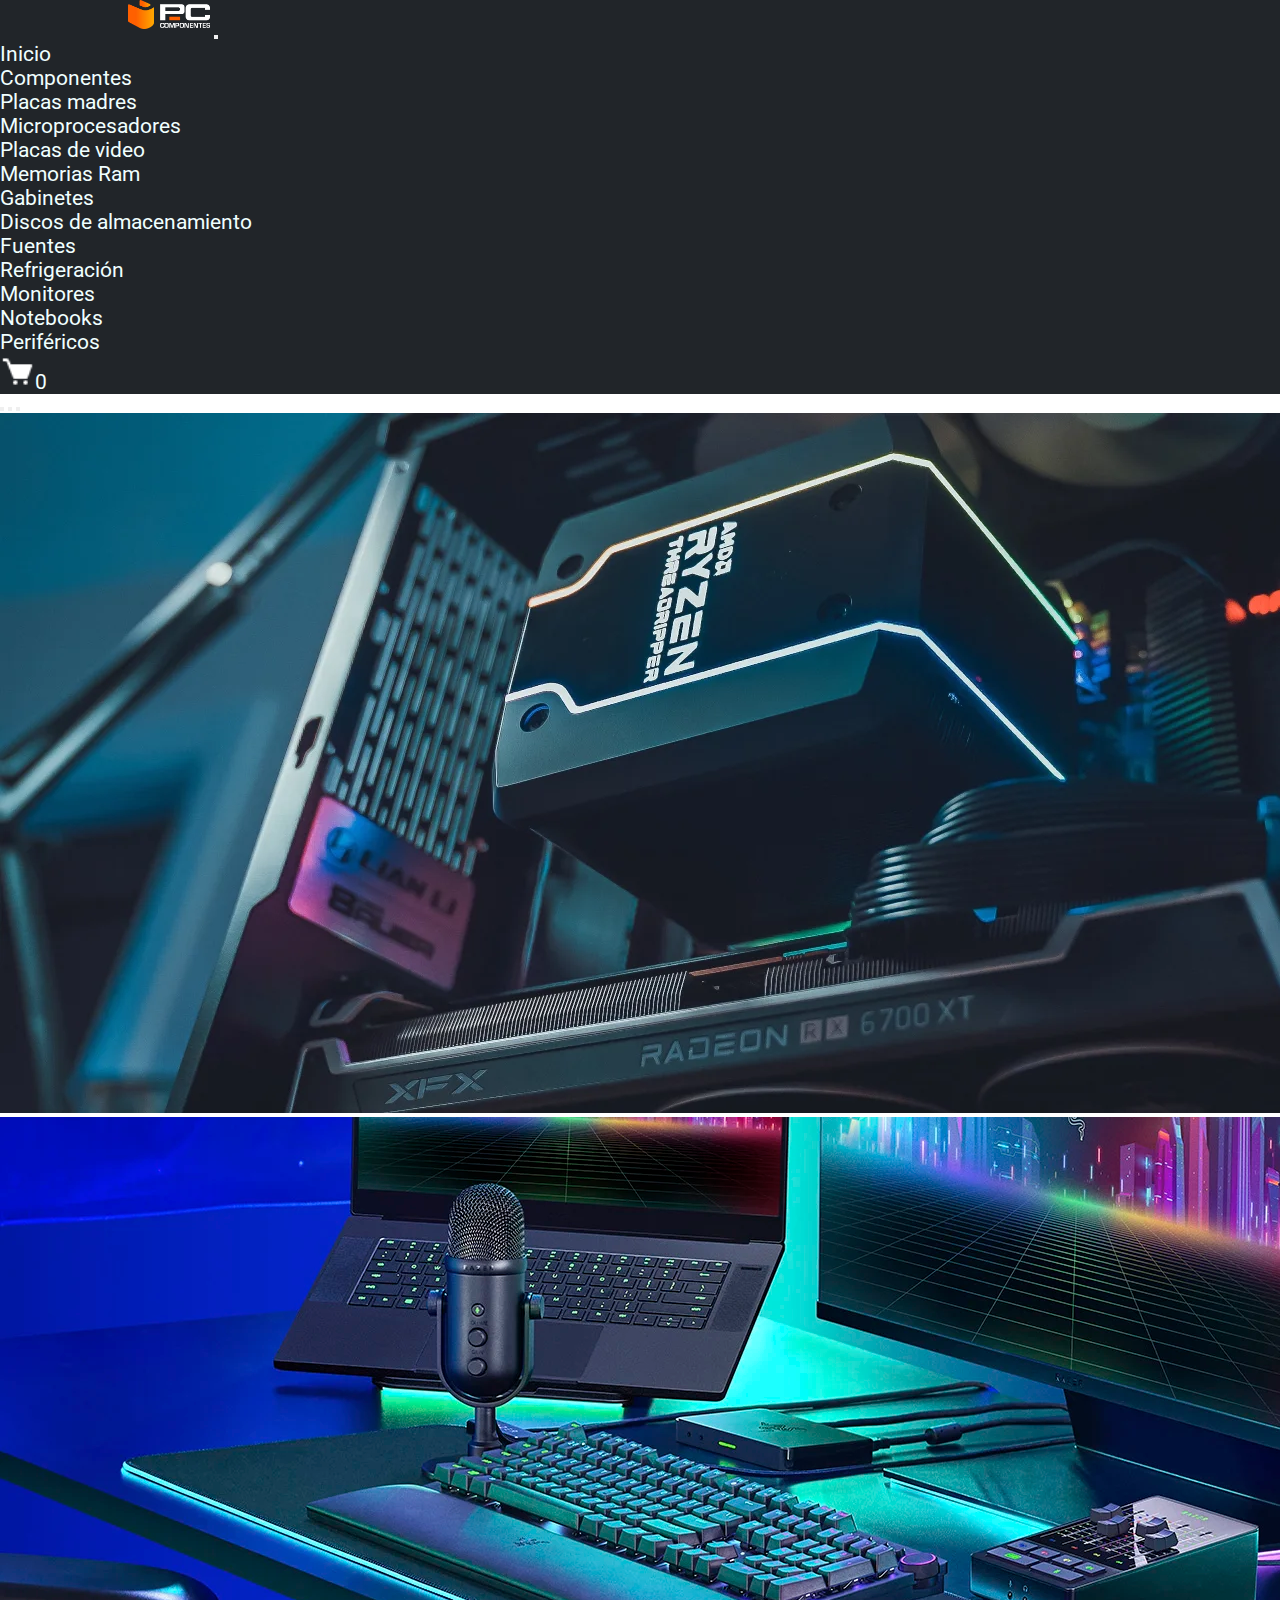
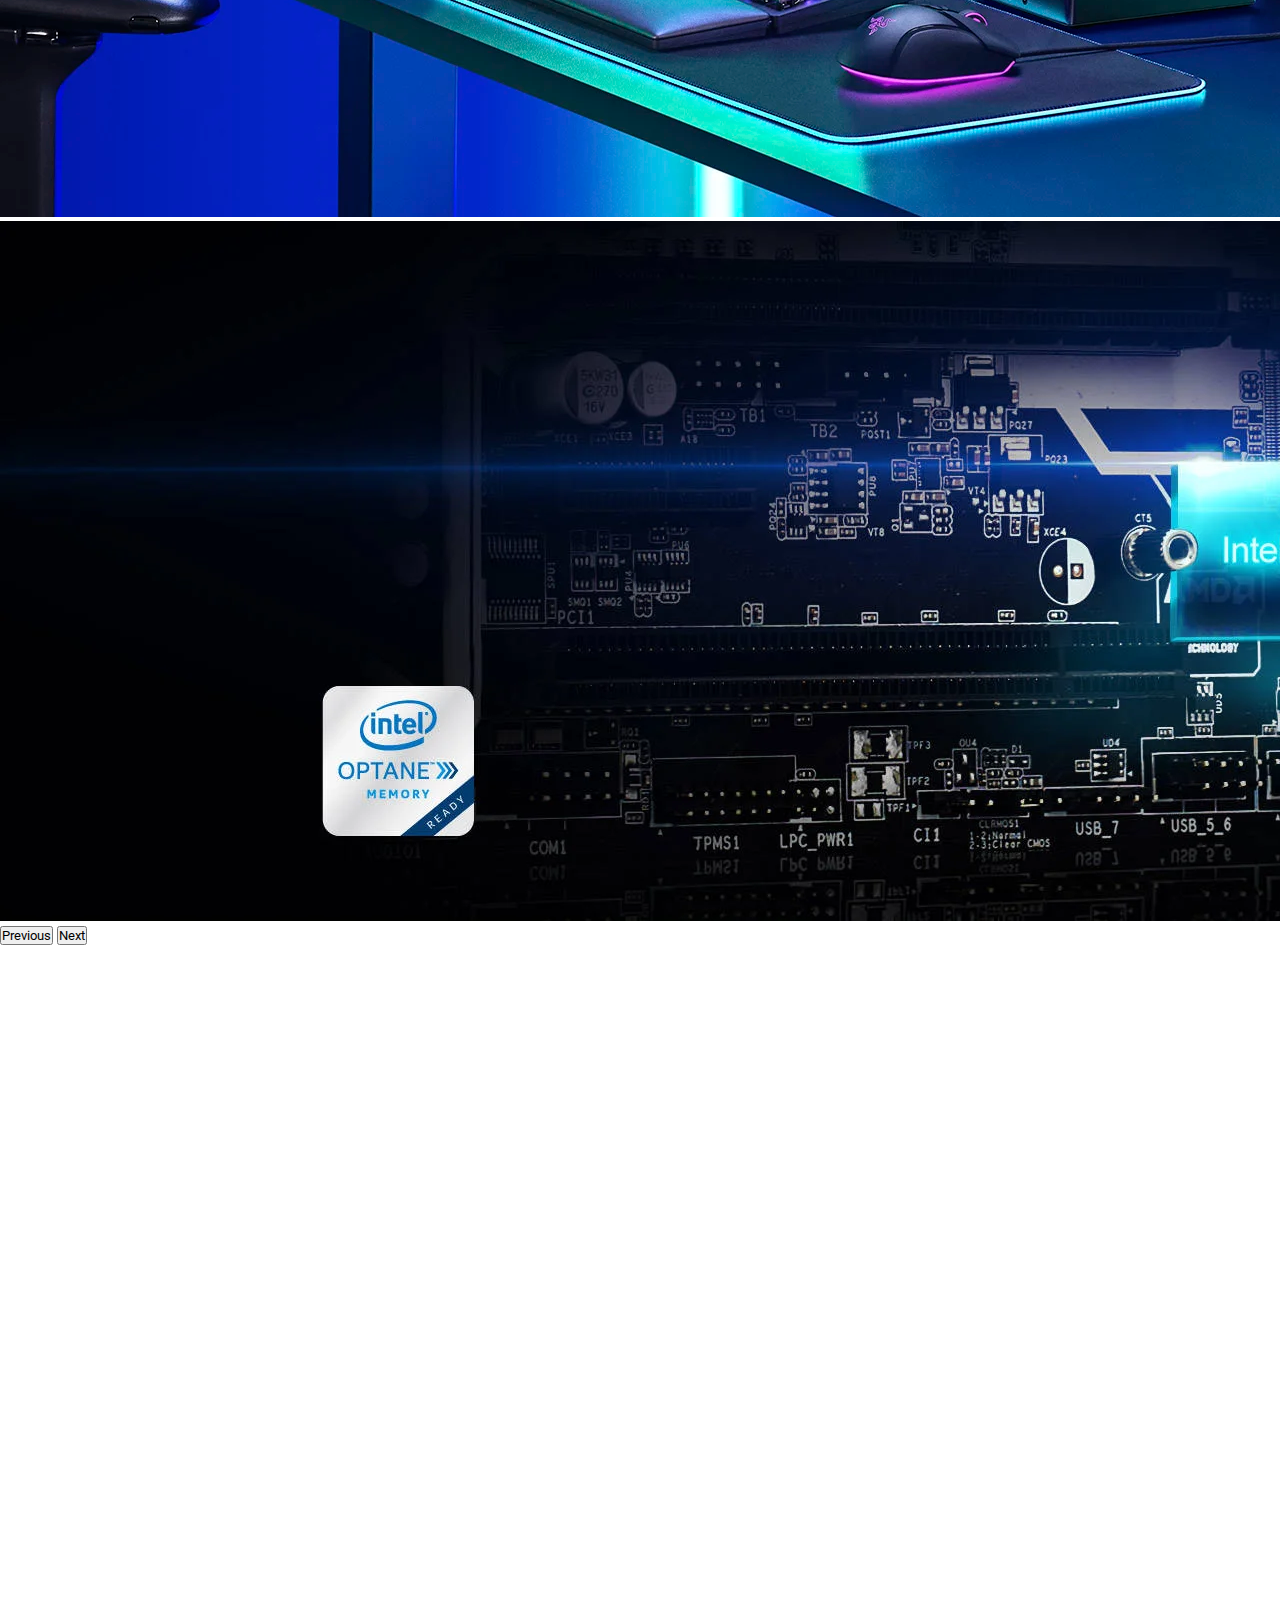
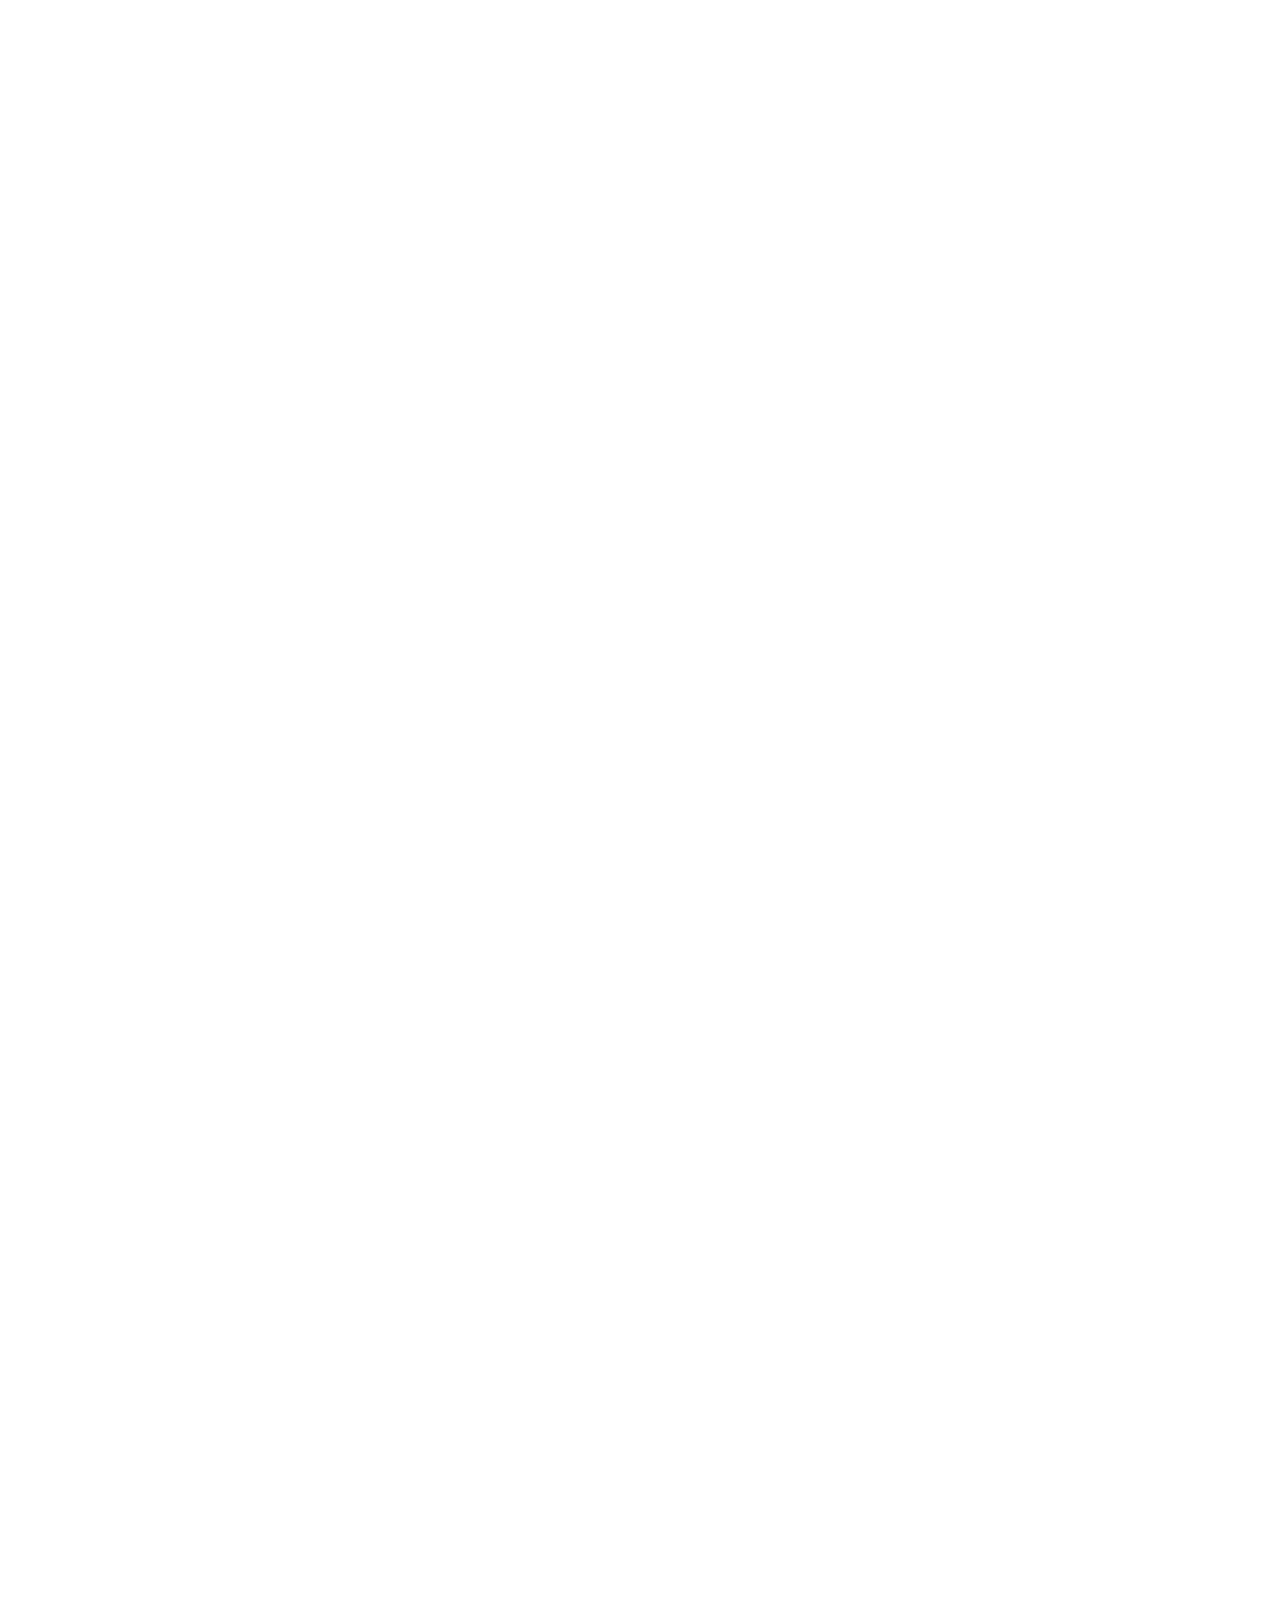
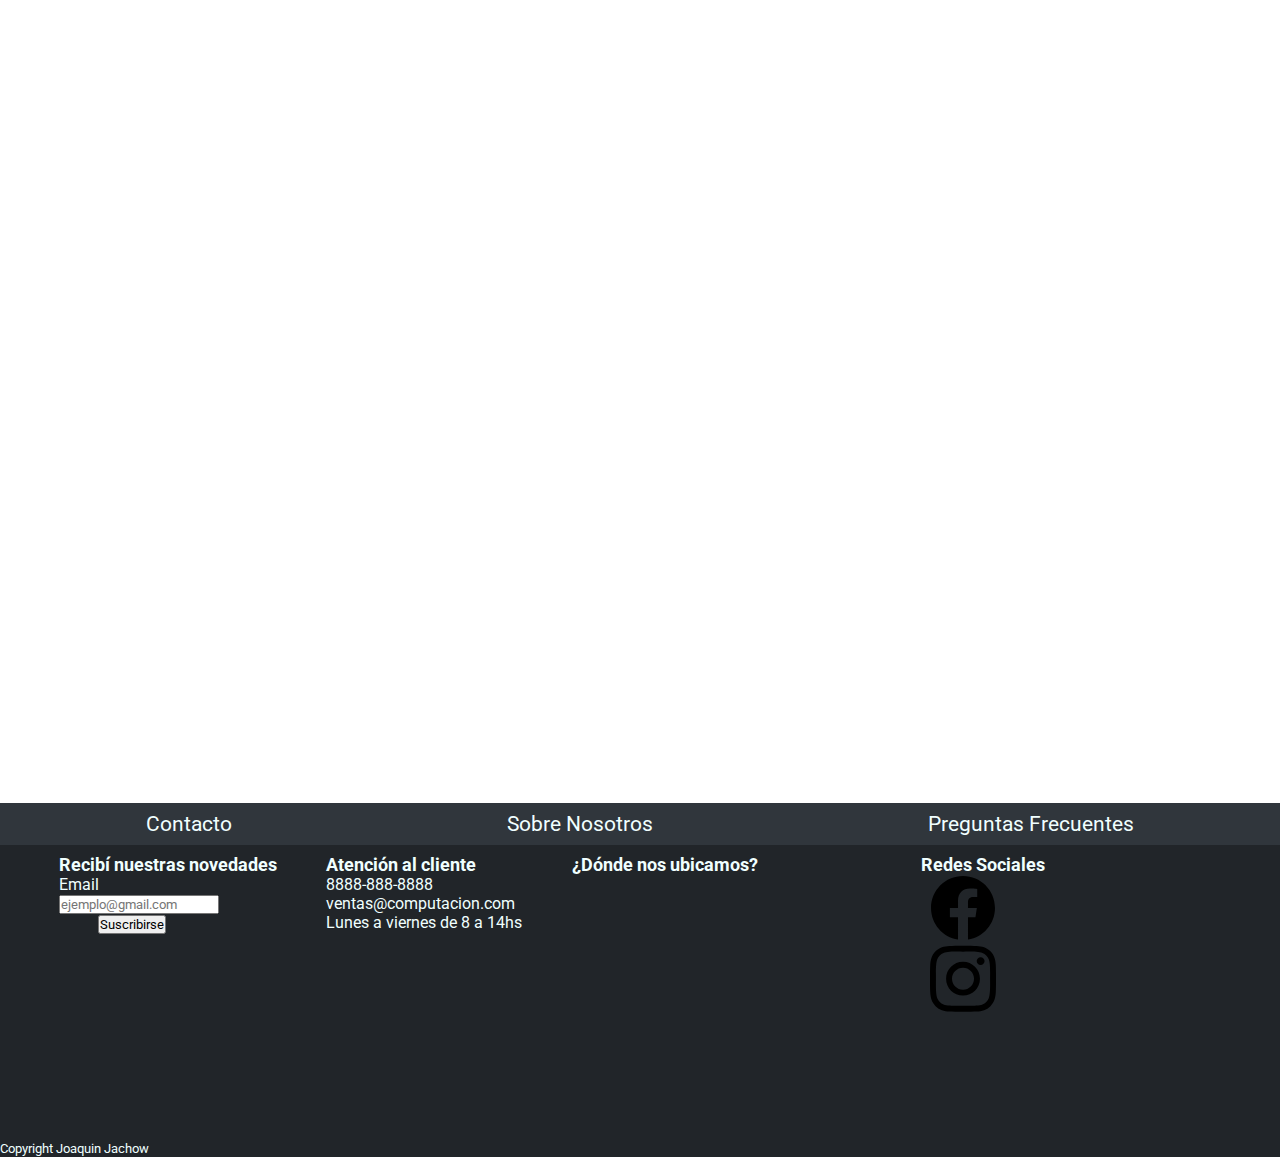
==== index.html @ 3e5fce66 "arregle un error del grid en desktop" ====
<!DOCTYPE html>
<html lang="es">
    <head>
        <meta charset="UTF-8">
        <meta name="viewport" content="width=device-width, initial-scale=1.0, maximum-scale=1" />
        <meta name="keywords" content="computadoras, componentes, notebooks, procesadores, fuentes, monitores, perifericos, microprocesadores, gabinetes, memorias, refrigeración" />
        <meta name="description" content="Visita la mejor página, con los componentes de computadora más baratos y de mejor calidad de Argentina">
        <title>Inicio | PC Componentes</title>
        <link href="link rel="preconnect href="https://fonts.googleapis.com">
        <link rel= "preconnect" href="https://fonts.gstatic.com" crossorigin>
        <link href="https://fonts.googleapis.com/css2?family=Roboto:wght@300&display=swap" rel="stylesheet">
        <link href="https://unpkg.com/aos@2.3.1/dist/aos.css" rel="stylesheet">
        <link rel="icon" type="image/jpg" href="photos/favicon.png"/>
        <!-- CSS Bootstrap -->
        <link href="https://cdn.jsdelivr.net/npm/bootstrap@5.2.0/dist/css/bootstrap.min.css" rel="stylesheet" integrity="sha384-gH2yIJqKdNHPEq0n4Mqa/HGKIhSkIHeL5AyhkYV8i59U5AR6csBvApHHNl/vI1Bx" crossorigin="anonymous">
        <link rel="stylesheet" href="style/hoja_de_estilos.css">
    </head>
    <body>
        <header>
            <nav class="navbar navbar-expand-lg bg-dark">
                <a class="navbar-brand" href="index.html">
                    <img class="logo" href="#" src="photos/logo-pccomponentes.webp" alt="logo-pccomponentes" title="logo-pccomponentes"></a>
                </a>
                <!-- Button -->
                <button class="navbar-toggler" type="button" data-bs-toggle="collapse" data-bs-target="#navbarSupportedContent" aria-controls="navbarSupportedContent" aria-expanded="false" aria-label="Toggle navigation">
                    <span class="navbar-toggler-icon"></span>
                </button>
                <!-- Fin button -->
                <div class="collapse navbar-collapse" id="navbarSupportedContent">
                    <ul class="navbar-nav me-auto mb-2 mb-lg-0 container d-flex justify-content-around">
                        <li class="nav-item">
                            <a class="nav-link" href="#">Inicio</a>
                        </li>
                        <li class="nav-item"><div class="dropdown">
                            <a class="nav-link" href="/pages/componentes.html" data-bs-toggle="dropdown" aria-expanded="false">Componentes</a>
                            <ul class="dropdown-menu bg-secondary">
                                <li><a class="nav-link " href="pages/componentes.html" class="dropdown-item">Placas madres</a></li>
                                <li><a class="nav-link" href="pages/componentes.html" class="dropdown-item">Microprocesadores</a></li>
                                <li><a class="nav-link" href="pages/componentes.html" class="dropdown-item">Placas de video</a></li>
                                <li><a class="nav-link" href="pages/componentes.html" class="dropdown-item">Memorias Ram</a></li>
                                <li><a class="nav-link" href="pages/componentes.html" class="dropdown-item">Gabinetes</a></li>
                                <li><a class="nav-link" href="pages/componentes.html" class="dropdown-item">Discos de almacenamiento</a></li>
                                <li><a class="nav-link" href="pages/componentes.html" class="dropdown-item">Fuentes</a></li>
                                <li><a class="nav-link" href="pages/componentes.html" class="dropdown-item">Refrigeración</a></li>
                            </ul>
                        </li>
                        <li class="nav-item">
                            <a class="nav-link" href="pages/monitores.html">Monitores</a>
                        </li>
                        <li class="nav-item">
                            <a class="nav-link" href="pages/notebooks.html">Notebooks</a>
                        </li>
                        <li class="nav-item">
                            <a class="nav-link" href="pages/perifericos.html">Periféricos</a>
                        </li>
                        <li class="nav-item">
                            <a class="nav-link"><img class="cart" src="[data-uri]"/>0</a>
                        </li>
                    </ul>
                </div>
            </nav>
        </header>
        <main class="main_background">
            <div id="carouselExampleIndicators" class="carousel slide" data-bs-ride="true">
                <div class="carousel-indicators">
                    <button type="button" data-bs-target="#carouselExampleIndicators" data-bs-slide-to="0" class="active" aria-current="true" aria-label="Slide 1"></button>
                    <button type="button" data-bs-target="#carouselExampleIndicators" data-bs-slide-to="1" aria-label="Slide 2"></button>
                    <button type="button" data-bs-target="#carouselExampleIndicators" data-bs-slide-to="2" aria-label="Slide 3"></button>
                </div>
                <div class="carousel-inner">
                    <div class="carousel-item active">
                        <img src="photos/carrousel-1.webp" class="d-block w-100" alt="carrousel-1" title="carrousel-1">
                    </div>
                    <div class="carousel-item">
                        <img src="photos/carrousel-2.webp" class="d-block w-100" alt="carrousel-2" title="carrousel-2">
                    </div>
                    <div class="carousel-item">
                        <img src="photos/carrousel-3.webp" class="d-block w-100" alt="carrousel-3" title="carrousel-3">
                    </div>
                </div>
                <button class="carousel-control-prev" type="button" data-bs-target="#carouselExampleIndicators" data-bs-slide="prev">
                    <span class="carousel-control-prev-icon" aria-hidden="true"></span>
                    <span class="visually-hidden">Previous</span>
                </button>
                <button class="carousel-control-next" type="button" data-bs-target="#carouselExampleIndicators" data-bs-slide="next">
                    <span class="carousel-control-next-icon" aria-hidden="true"></span>
                    <span class="visually-hidden">Next</span>
                </button>
            </div>
            <div class="container-fluid" data-aos="fade-right" data-aos-duration="1000">
                <h1 class="titulo_main_index">Ofertas Semanales</h1>
                <div class="row contenedor_main gap-1">
                    <div class="card col-12 col-md-5 col-lg-5 col-xl-2 grid_tablet">
                        <img src="photos/img-destacados.webp" class="card-img-top" alt="componentes-main" title="componentes-main">
                        <div class="card-body card_main">
                            <h2 class="card-title main">Ofertas Destacadas</h2>
                        </div>
                    </div>
                    <div class="card col-12 col-md-3 col-lg-3 col-xl-2 grid_tablet">
                        <img src="photos/oferta-1.webp" class="card-img-top" alt="componentes-1" title="componentes-1">
                        <div class="card-body">
                            <h2 class="card-title">Pc Intel I7 10700F SSD 240GB 8GB + Monitor 22"</h2>
                            <p class="card-text">$90.000</p>
                            <a href="#" class="btn btn-dark">Comprar</a>
                        </div>
                    </div>
                    <div class="card col-12 col-md-3 col-lg-3 col-xl-2 grid_tablet">
                        <img src="photos/oferta-2.webp" class="card-img-top" alt="componentes-2" title="componentes-2">
                        <div class="card-body">
                            <h2 class="card-title">Monitor 24 LED Samsung CURVO 144HZ</h2>
                            <p class="card-text">$65.000</p>
                            <a href="#" class="btn btn-dark">Comprar</a>
                        </div>
                    </div>
                    <div class="card col-12 col-md-5 col-lg-5 col-xl-2 grid_tablet">
                        <img src="photos/oferta-3.webp" class="card-img-top" alt="componentes-3" title="componentes-3">
                        <div class="card-body">
                            <h2 class="card-title">Intel Core I9 11900K 8/16 5.3GHZ</h2>
                            <p class="card-text">$40.000</p>
                            <a href="#" class="btn btn-dark">Comprar</a>
                        </div>
                    </div>
                    <div class="card col-12 col-md-5 col-lg-5 col-xl-2 grid_tablet">
                        <img src="photos/oferta-4.webp" class="card-img-top" alt="componentes-4" title="componentes-4">
                        <div class="card-body">
                            <h2 class="card-title">Placa de Video Nvidia RTX 2060 Super</h2>
                            <p class="card-text">$95.000</p>
                            <a href="#" class="btn btn-dark">Comprar</a>
                        </div>
                    </div>
                </div>
            </div>
        </main>
        <footer>
        <section>
            <div class="menu-subfooter">
                <a href="pages/contacto.html">Contacto</a>
                <a href="pages/sobre_nosotros.html">Sobre Nosotros</a>
                <a href="pages/preguntas_frecuentes.html">Preguntas Frecuentes</a>
            </div>
        </section>
        <section class="footer_section">
            <form class="form">
                <ul class="form">
                    <li><h2>Recibí nuestras novedades</h2></li>
                    <div class="row mb-2">
                        <label for="colFormLabelSm" class="col-sm-2 col-form-label col-form-label-sm label">Email</label>
                        <div class="col-sm-10">
                            <input type="Email" class="form-control form-control-sm mail" id="colFormLabelSm" placeholder="ejemplo@gmail.com">
                        </div>
                    </div>
                    <button type="button" class="btn btn-secondary btn-sm boton">Suscribirse</button>
                </ul>
            </form>
            <div>
                <ul>
                    <li><h2>Atención al cliente</h2></li>
                    <li><p>8888-888-8888</p></li>
                    <li><p>ventas@computacion.com</p></li>
                    <li><p>Lunes a viernes de 8 a 14hs</p></li>
                </ul>
            </div>
            <div>
                <ul>
                    <li><h2>¿Dónde nos ubicamos?</h2></li>
                    <li><iframe class="mapa" src="https://www.google.com/maps/embed?pb=!1m14!1m8!1m3!1d1703.7038815761232!2d-64.2588445!3d-31.3477251!3m2!1i1024!2i768!4f13.1!3m3!1m2!1s0x94329ea69884f1b9%3A0x7ecc6d2199f921c!2spccore.com.ar!5e0!3m2!1ses-419!2sar!4v1660655090089!5m2!1ses-419!2sar" width="300" height="250" style="border:0;" allowfullscreen="" loading="lazy" referrerpolicy="no-referrer-when-downgrade"></iframe></li>
                </ul>
            </div>
            <aside class="aside-footer">
                <h2>Redes Sociales</h2>
                <a href="https://www.facebook.com" target="_blank">
                    <svg class="redes" xmlns="http://www.w3.org/2000/svg" viewBox="0 0 512 512"><path d="M504 256C504 119 393 8 256 8S8 119 8 256c0 123.78 90.69 226.38 209.25 245V327.69h-63V256h63v-54.64c0-62.15 37-96.48 93.67-96.48 27.14 0 55.52 4.84 55.52 4.84v61h-31.28c-30.8 0-40.41 19.12-40.41 38.73V256h68.78l-11 71.69h-57.78V501C413.31 482.38 504 379.78 504 256z"/></svg>
                </a>
                <a href="https://www.instagram.com" target="_blank">
                    <svg class="redes" xmlns="http://www.w3.org/2000/svg" viewBox="0 0 448 512"><path d="M224.1 141c-63.6 0-114.9 51.3-114.9 114.9s51.3 114.9 114.9 114.9S339 319.5 339 255.9 287.7 141 224.1 141zm0 189.6c-41.1 0-74.7-33.5-74.7-74.7s33.5-74.7 74.7-74.7 74.7 33.5 74.7 74.7-33.6 74.7-74.7 74.7zm146.4-194.3c0 14.9-12 26.8-26.8 26.8-14.9 0-26.8-12-26.8-26.8s12-26.8 26.8-26.8 26.8 12 26.8 26.8zm76.1 27.2c-1.7-35.9-9.9-67.7-36.2-93.9-26.2-26.2-58-34.4-93.9-36.2-37-2.1-147.9-2.1-184.9 0-35.8 1.7-67.6 9.9-93.9 36.1s-34.4 58-36.2 93.9c-2.1 37-2.1 147.9 0 184.9 1.7 35.9 9.9 67.7 36.2 93.9s58 34.4 93.9 36.2c37 2.1 147.9 2.1 184.9 0 35.9-1.7 67.7-9.9 93.9-36.2 26.2-26.2 34.4-58 36.2-93.9 2.1-37 2.1-147.8 0-184.8zM398.8 388c-7.8 19.6-22.9 34.7-42.6 42.6-29.5 11.7-99.5 9-132.1 9s-102.7 2.6-132.1-9c-19.6-7.8-34.7-22.9-42.6-42.6-11.7-29.5-9-99.5-9-132.1s-2.6-102.7 9-132.1c7.8-19.6 22.9-34.7 42.6-42.6 29.5-11.7 99.5-9 132.1-9s102.7-2.6 132.1 9c19.6 7.8 34.7 22.9 42.6 42.6 11.7 29.5 9 99.5 9 132.1s2.7 102.7-9 132.1z"/></svg>
                </a>
            </aside>
        </section>
        <aside>
            <div>
                <small class="copyright">Copyright Joaquin Jachow</small>
            </div>
        </aside>
        </footer>
        <!-- JavaScript Bundle with Popper -->
        <script src="https://cdn.jsdelivr.net/npm/bootstrap@5.2.0/dist/js/bootstrap.bundle.min.js" integrity="sha384-A3rJD856KowSb7dwlZdYEkO39Gagi7vIsF0jrRAoQmDKKtQBHUuLZ9AsSv4jD4Xa" crossorigin="anonymous"></script>
        <script src="https://unpkg.com/aos@2.3.1/dist/aos.js"></script>
        <script>
            AOS.init();
        </script>
    </body>
</html>
---- style/hoja_de_estilos.css ----
/* General */
html,
* {
  padding: 0;
  margin: 0;
  box-sizing: border-box;
  font-family: 'Roboto', sans-serif; }

ul {
  padding: 0;
  margin: 0;
  list-style-type: none; }

a {
  color: azure !important;
  text-decoration: none; }

a:hover {
  color: #C6C6C6;
  transform: scale(1.1); }

body {
  background-color: #212529;
  color: azure; }

h2 {
  font-size: 20px; }

h3 {
  font-size: 26px; }

/* header*/
.logo {
  width: 210px;
  padding-left: 10%;
  padding-bottom: 0.7%; }

.cart {
  width: 35px;
  height: 35px; }

/* termina header empieza el main*/
.main_background {
  background-color: #FFFFFF; }

.titulo_main_index {
  color: black;
  font-size: 40px;
  margin: 1%; }

.titulo_main {
  color: black;
  font-size: 35px;
  padding-left: 1%;
  margin-top: 1%;
  padding-top: 1%; }

.contenedor_main {
  justify-content: space-between;
  padding: 1%; }

.card-title {
  color: #969696; }
  .card-title .main {
    color: black;
    font-size: 35px;
    justify-content: center;
    align-items: center; }

.card .cardbody {
  color: #F6F6F6; }

.card_main {
  display: flex;
  justify-content: center;
  align-items: center; }

.card-text {
  color: #212529; }

.main_sobre_nosotros p {
  font-family: "Segoe UI", "Open Sans", "Helvetica Neue", sans-serif;
  font-weight: bold;
  padding: 1em 1em 0 3em; }

.main_sobre_nosotros h2 {
  font-size: 35px;
  padding: 1em 0 1em 1.5em; }

.titulo_preguntas_frecuentes {
  font-size: 28px;
  text-align: center; }

.accordion {
  padding: 0 2%;
  padding-bottom: 1%; }

.lista_preguntas {
  list-style-type: disc; }

/* comienzo footer*/
.menu-subfooter {
  background-color: #30363c;
  font-size: 18px;
  display: flex;
  justify-content: space-around;
  padding: 0.7%; }

.footer_section {
  display: flex;
  justify-content: space-around;
  padding: 0.7%; }

.boton {
  margin-left: 18%; }

.redes {
  display: flex;
  width: 30%; }

/* aca empieza los medias querys*/
/*Mobile S*/
@media only screen and (max-width: 374px) {
  * {
    font-size: 8px; }
  li {
    font-size: 9px; }
  h3 {
    font-size: 12px; }
  /*header*/
  .logo {
    width: 100px; }
  /*main*/
  .titulo_main_index {
    font-size: 23px;
    text-align: center;
    padding-top: 1.5%; }
  .titulo_main {
    font-size: 20px;
    text-align: center;
    padding-top: 1.5%; }
  .titulo_sobre_nosotros {
    text-align: start;
    padding-top: 1%; }
  .card-title {
    font-size: 20px; }
  .card-title_main {
    font-size: 20px; }
  .card-text {
    font-size: 15px; }
  .titulo_preguntas_frecuentes {
    font-size: 10px; }
  /*footer*/
  .footer_section {
    display: flex;
    justify-content: space-evenly;
    flex-direction: column; }
    .footer_section h2 {
      font-size: 10px; }
    .footer_section h3 {
      font-size: 10px; }
  .form {
    display: none; }
  .mapa {
    display: none; }
  .aside-footer {
    max-width: 200px; } }

/*Mobile M*/
@media only screen and (min-width: 375px) and (max-width: 424px) {
  * {
    font-size: 11px; }
  li {
    font-size: 11px; }
  h3 {
    font-size: 15px; }
  /*header*/
  .logo {
    width: 100px; }
  .bienvenido {
    font-size: 14px; }
  /*main*/
  .titulo_main_index {
    font-size: 23px;
    text-align: center;
    padding-top: 1.5%; }
  .titulo_main {
    font-size: 25px;
    text-align: center;
    padding-top: 1.5%; }
  .card-title {
    font-size: 20px; }
    .card-title .main {
      font-size: 20px; }
  .card-text {
    font-size: 20px; }
  /*footer*/
  .footer_section {
    display: flex;
    justify-content: space-evenly;
    flex-direction: column;
    width: 100%; }
    .footer_section h2 {
      font-size: 14px; }
  .form {
    display: none; }
  .mapa {
    display: none; }
  .aside-footer {
    max-width: 250px; } }

/*Mobile L*/
@media only screen and (min-width: 425px) and (max-width: 767px) {
  * {
    font-size: 13px; }
  h3 {
    font-size: 18px; }
  /*header*/
  .logo {
    width: 120px; }
  .bienvenido {
    font-size: 15px; }
  /*main*/
  .titulo_main_index {
    font-size: 30px;
    text-align: center;
    padding-top: 1.5%; }
  .titulo_main {
    font-size: 30px;
    text-align: center;
    padding-left: 2%;
    padding-top: 1.5%; }
  .card-title {
    font-size: 25px; }
    .card-title .main {
      font-size: 25px; }
  .card-text {
    font-size: 25px; }
  /*footer*/
  .footer_section {
    width: 100%;
    display: flex;
    justify-content: space-evenly;
    flex-direction: column; }
    .footer_section h2 {
      font-size: 15px; }
  .form {
    display: none; }
  .mapa {
    display: none; }
  .aside-footer {
    max-width: 300px; } }

/* Tablet*/
@media only screen and (min-width: 768px) and (max-width: 1023px) {
  * {
    font-size: 15px; }
  /*header*/
  .logo {
    width: 150px; }
  .bienvenido {
    font-size: 15px; }
  /*main*/
  .titulo_main_index {
    font-size: 30px;
    text-align: center;
    padding-top: 1.5%; }
  .titulo_main {
    font-size: 30px;
    text-align: center;
    padding-left: 2%;
    padding-top: 1.5%; }
  .card-title {
    font-size: 25px; }
    .card-title .main {
      font-size: 25px; }
  .card-text {
    font-size: 25px; }
  .grid_tablet {
    margin: 1%; }
  /*footer*/
  .footer_section {
    display: flex;
    justify-content: space-evenly;
    width: 100%; }
    .footer_section h2 {
      font-size: 15px; }
  .form {
    display: none; }
  .redes {
    width: 45%; }
  .mapa {
    width: 150px;
    height: 150px; }
  .aside-footer {
    max-width: 150px; } }

/* Desktop */
@media only screen and (min-width: 1024px) {
  h1 {
    font-size: 25px; }
  a {
    font-size: 21px; }
  .nav-link {
    font-size: 21px; }
  /*main*/
  .titulo_main_index {
    font-size: 30px;
    padding-top: 1.5%; }
  .titulo_main {
    font-size: 30px;
    text-align: center;
    padding-left: 2%;
    padding-top: 1.5%; }
  .card-title {
    font-size: 25px; }
    .card-title .main {
      font-size: 25px; }
  .card-text {
    font-size: 25px; }
  .grid_tablet {
    margin: 1%; }
  /*footer*/
  .footer_section {
    display: flex;
    justify-content: space-evenly; }
    .footer_section h2 {
      font-size: 18px; }
  .mail {
    max-width: 160px; }
  .mapa {
    padding: 1%; }
  .redes {
    width: 25%;
    padding-left: 3%; } }

@media only screen and (min-width: 1440px) and (max-width: 2559px) {
  * {
    font-size: 20px; }
  a {
    font-size: 22px; }
  .titulo_main_index {
    font-size: 40px;
    padding-top: 1.5%; }
  .card-title {
    font-size: 25px; }
    .card-title .main {
      font-size: 35px; } }

@media only screen and (min-width: 2560px) {
  * {
    font-size: 16px; }
  li {
    font-size: 20px; }
  h3 {
    font-size: 30px; }
  .nav-link {
    font-size: 35px; }
  h2 {
    font-size: 40px; }
  p {
    font-size: 30px; }
  a {
    font-size: 30px; }
  /*header*/
  .logo {
    width: 250px; }
  .bienvenido {
    font-size: 45px; }
  /*main*/
  .titulo_main {
    font-size: 40px; }
  /*footer*/
  .form {
    font-size: 30px; }
    .form .label {
      font-size: 20px; }
    .form .mail {
      font-size: 20px; }
    .form .boton {
      font-size: 20px; } }

/*# sourceMappingURL=hoja_de_estilos.css.map */
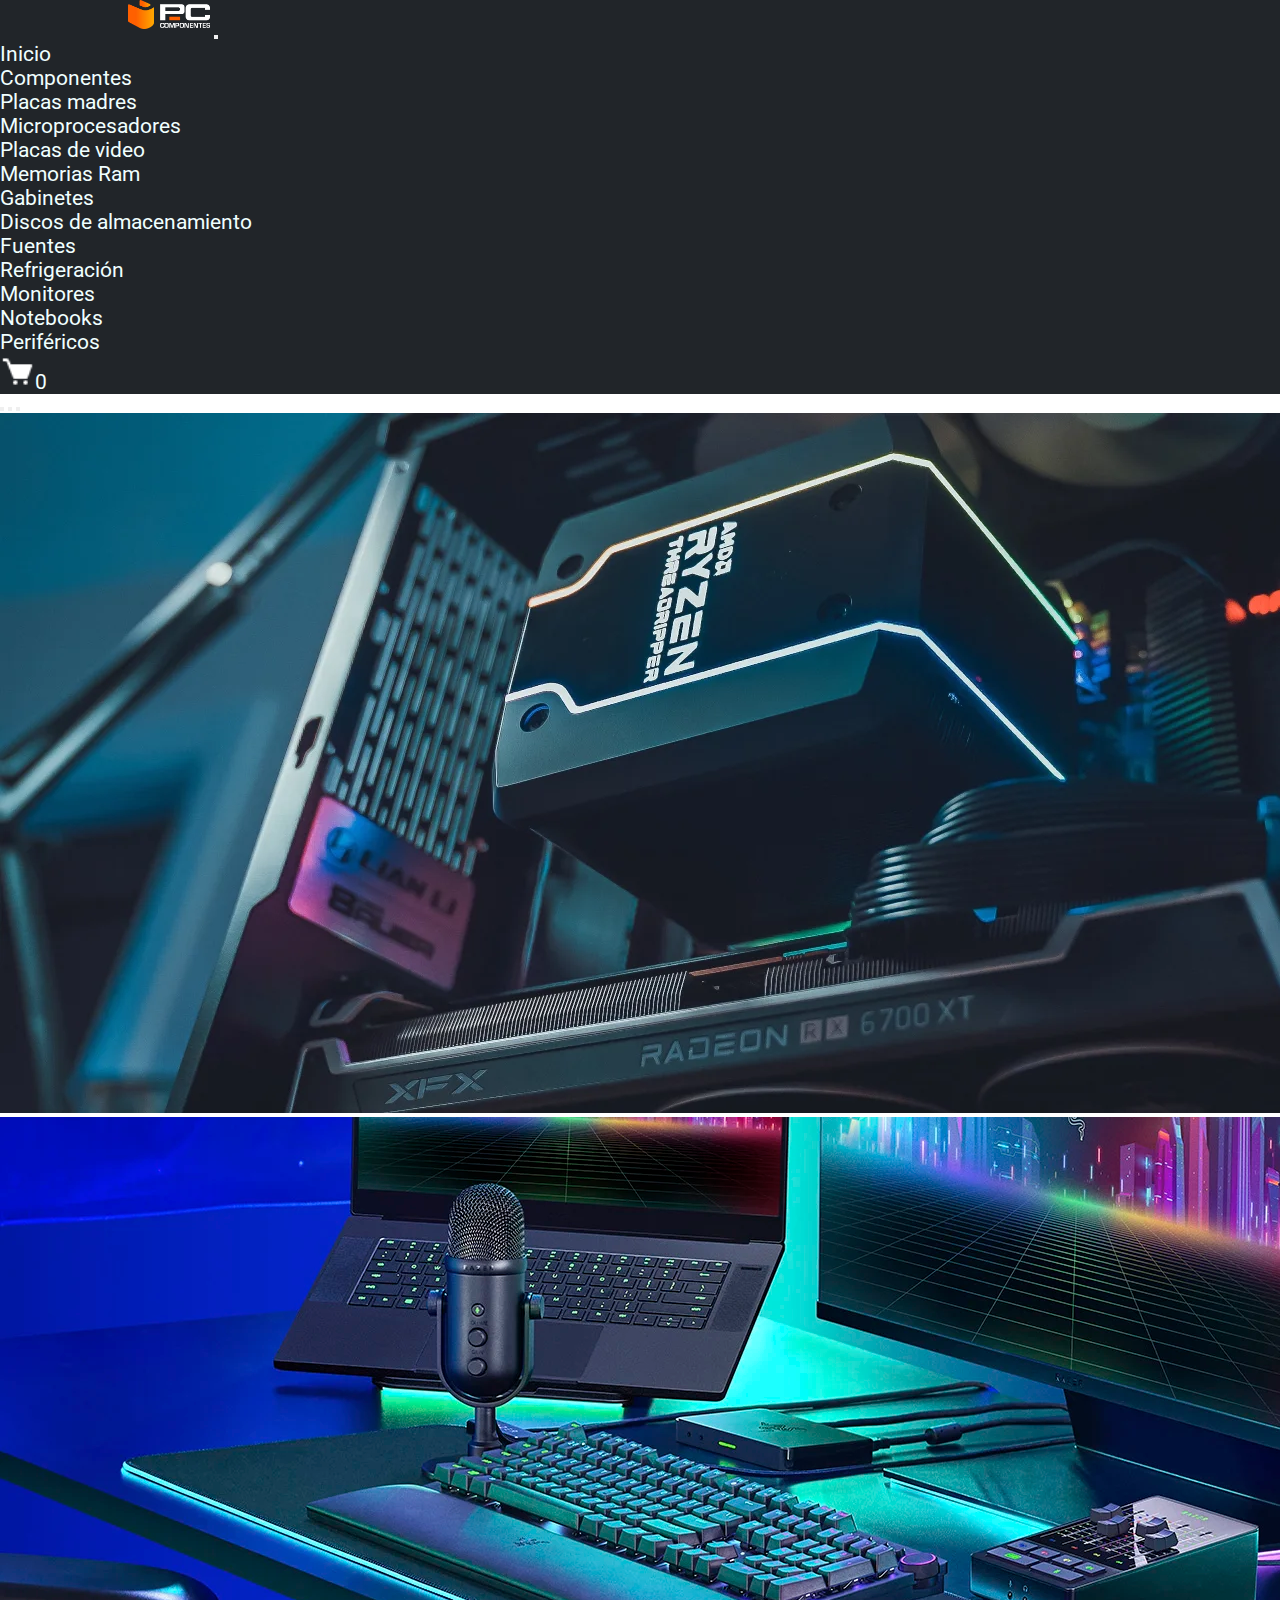
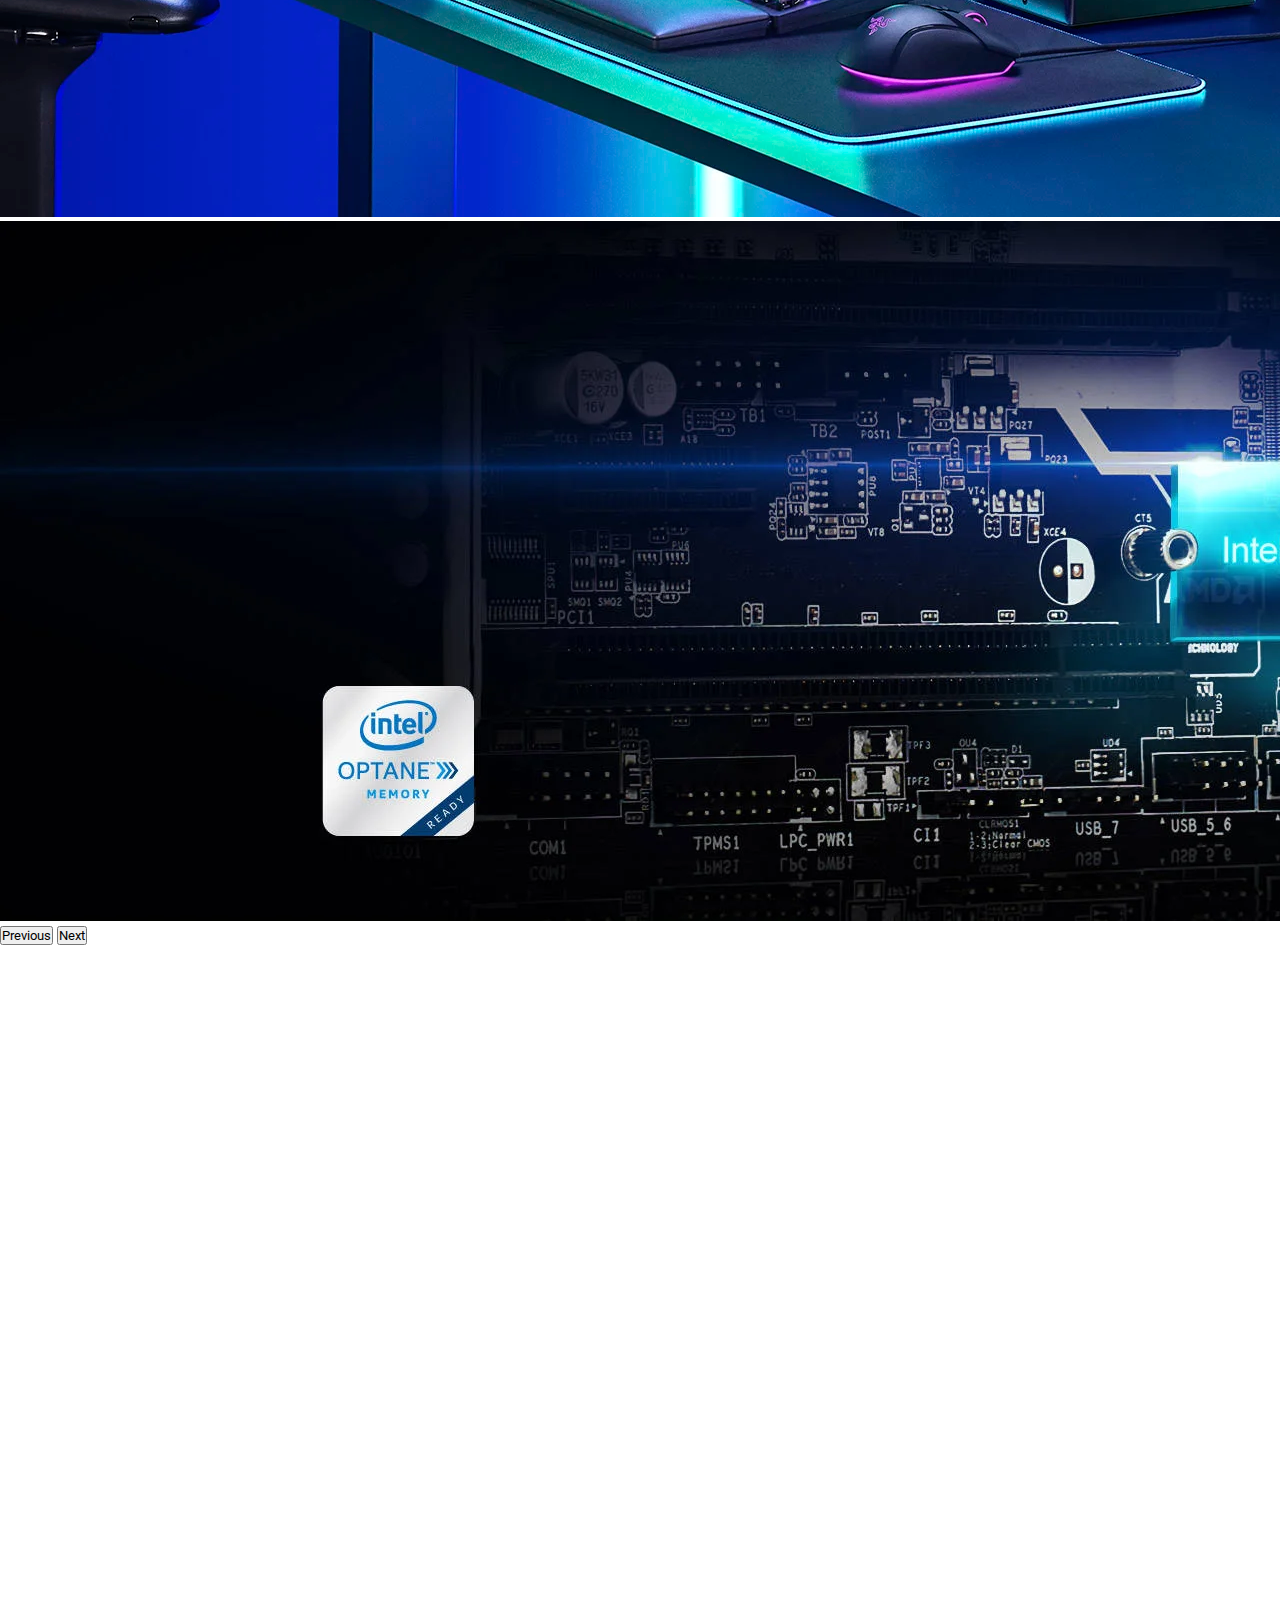
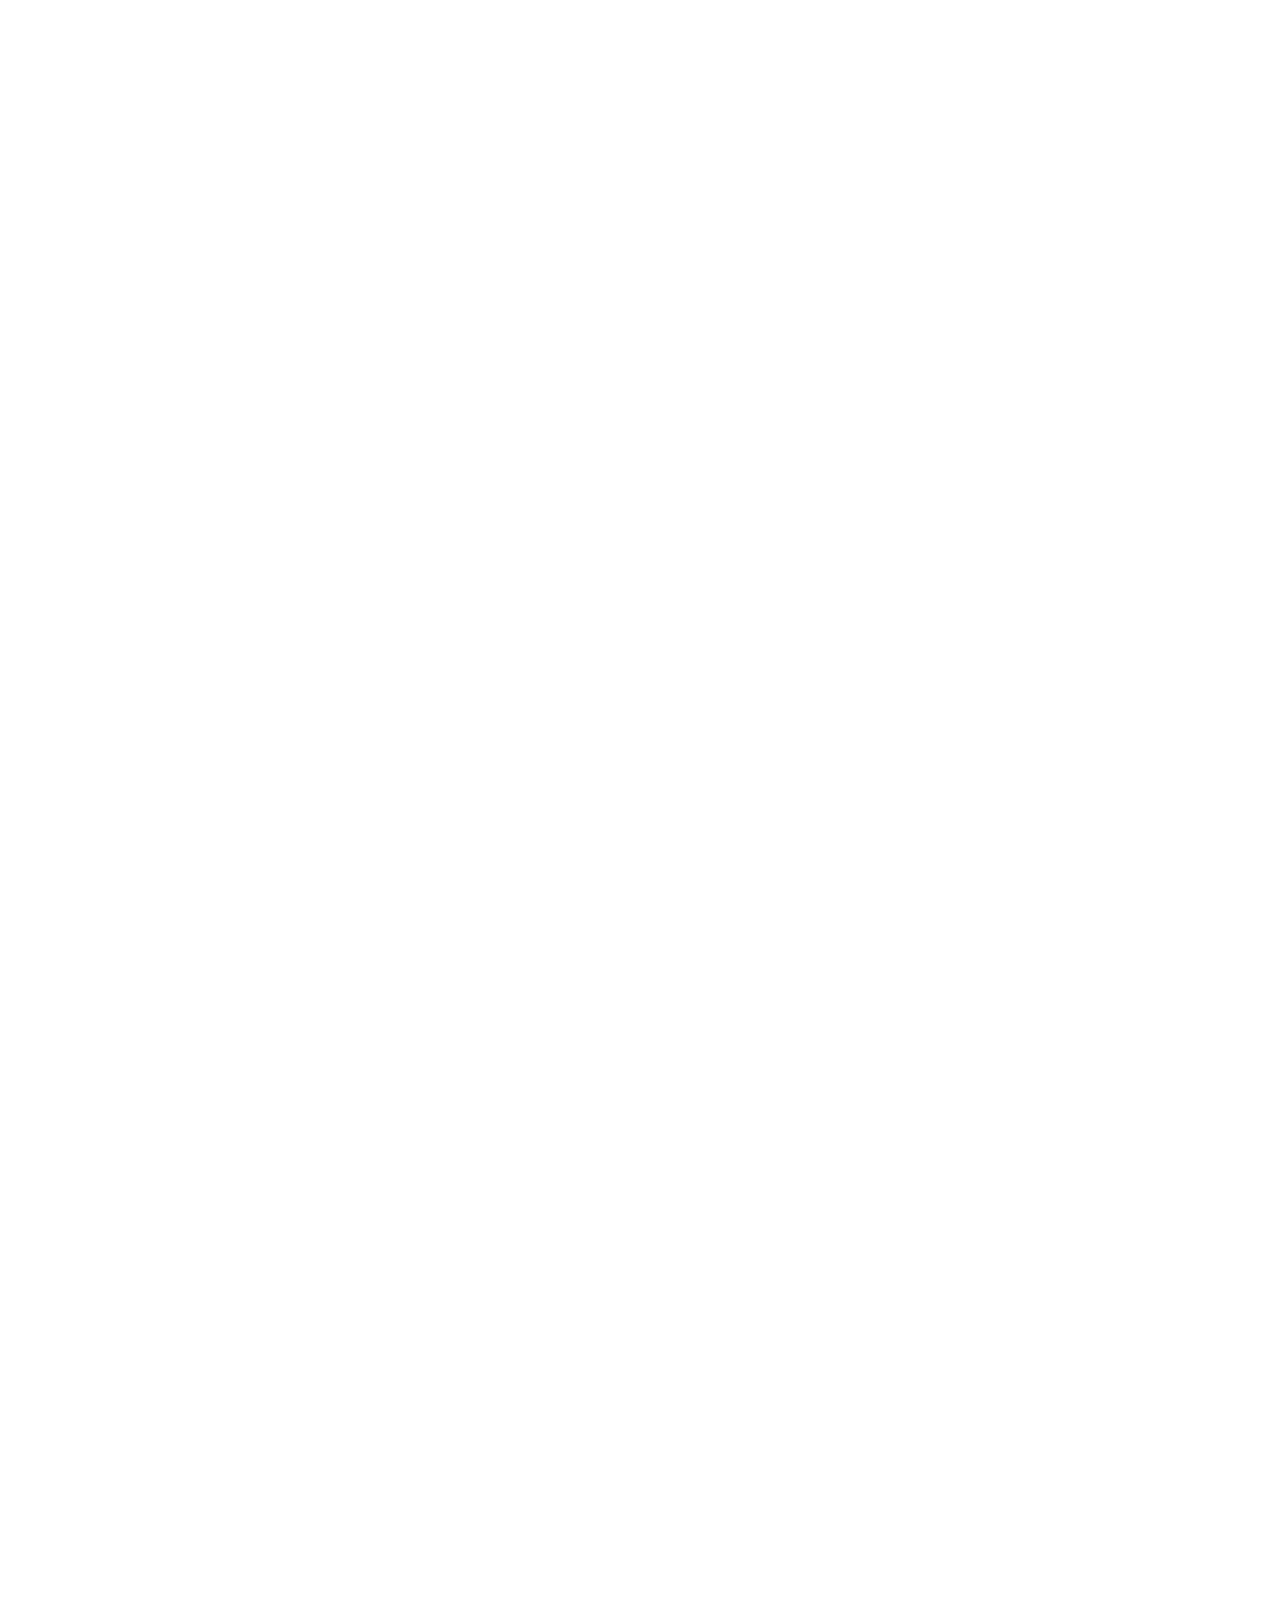
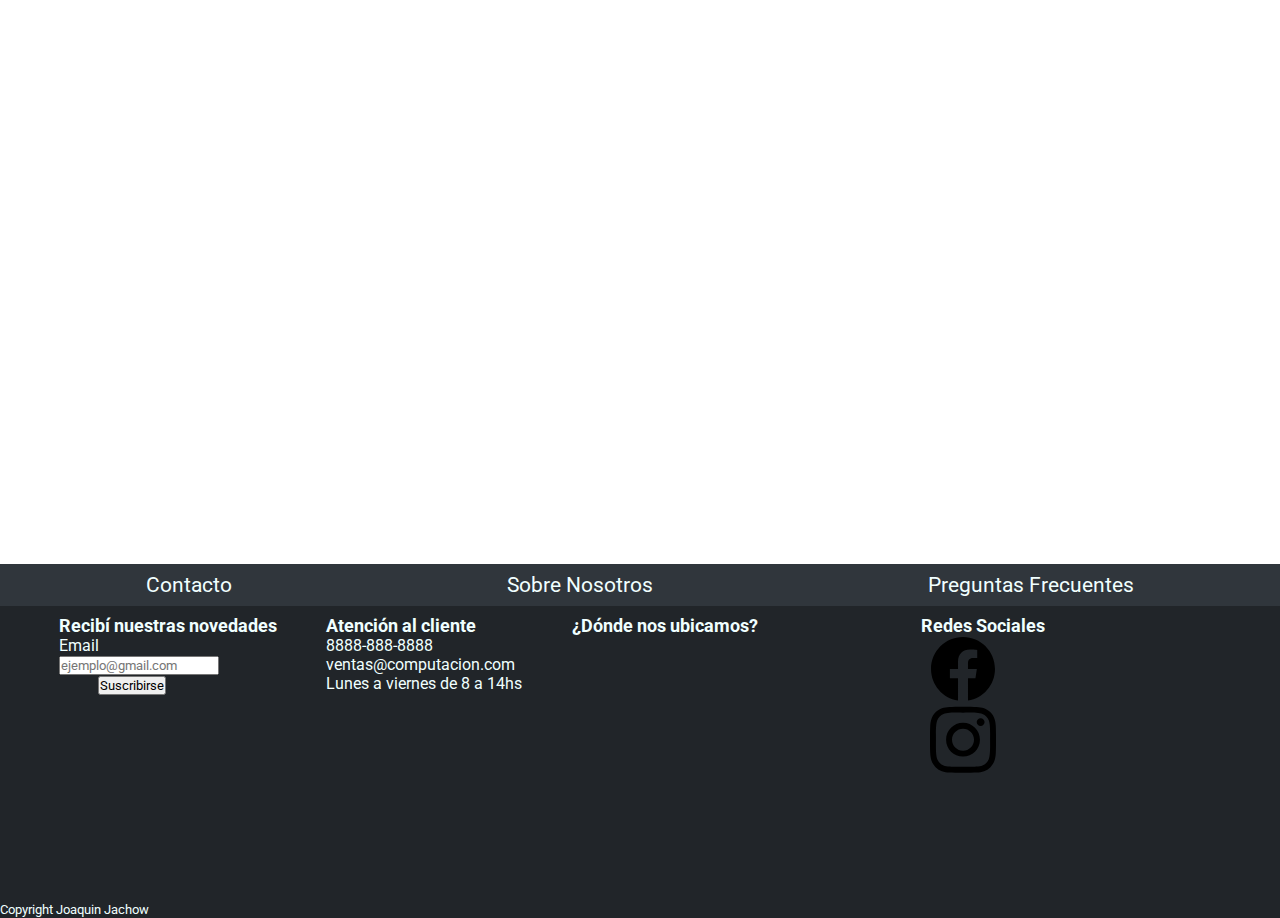
==== commit 47cf5ca6: "Merge branch 'master' of https://github.com/joaquinjachow/pc_componentes_jachow" ====
--- a/index.html
+++ b/index.html
@@ -87,45 +87,35 @@
                     <span class="visually-hidden">Next</span>
                 </button>
             </div>
-            <div class="container-fluid" data-aos="fade-right" data-aos-duration="1000">
-                <h1 class="titulo_main_index">Ofertas Semanales</h1>
-                <div class="row contenedor_main gap-1">
-                    <div class="card col-12 col-md-5 col-lg-5 col-xl-2 grid_tablet">
-                        <img src="photos/img-destacados.webp" class="card-img-top" alt="componentes-main" title="componentes-main">
-                        <div class="card-body card_main">
-                            <h2 class="card-title main">Ofertas Destacadas</h2>
+        <section>
+            <div class="container-fluid" data-aos="fade-left" data-aos-duration="1000">
+            <h1 class="titulo_main">Ofertas Semanales</h1>
+                <div class="row gap-3 justify-content-evenly grid_main">
+                    <div class="col-12 col-md-3 xxl-4"> 
+                        <img class="imagen_main_destacados grid_border_main" src="photos/img-destacados.webp" alt="destacados" title="destacados">
+                    </div>
+                    <div class="col-12 col-md-2 xxl-2 offer1">
+                        <div class="card-body grid_border_main text-center">
+                        <img class="card-img-top imagen_main" src="photos/oferta-1.webp" alt="oferta1" title="oferta1">
+                            <p class="card-text">Pc windows 11 <br> $150.000</p>
                         </div>
                     </div>
-                    <div class="card col-12 col-md-3 col-lg-3 col-xl-2 grid_tablet">
-                        <img src="photos/oferta-1.webp" class="card-img-top" alt="componentes-1" title="componentes-1">
-                        <div class="card-body">
-                            <h2 class="card-title">Pc Intel I7 10700F SSD 240GB 8GB + Monitor 22"</h2>
-                            <p class="card-text">$90.000</p>
-                            <a href="#" class="btn btn-dark">Comprar</a>
+                    <div class="col-12 col-md-2 xxl-2 offer2">
+                        <div class="card-body grid_border_main text-center">
+                        <img class="card-img-top imagen_main" src="photos/oferta-2.webp" alt="oferta2" title="oferta2">
+                            <p class="card-text">Monitor curvo <br> $45.000</p>
                         </div>
                     </div>
-                    <div class="card col-12 col-md-3 col-lg-3 col-xl-2 grid_tablet">
-                        <img src="photos/oferta-2.webp" class="card-img-top" alt="componentes-2" title="componentes-2">
-                        <div class="card-body">
-                            <h2 class="card-title">Monitor 24 LED Samsung CURVO 144HZ</h2>
-                            <p class="card-text">$65.000</p>
-                            <a href="#" class="btn btn-dark">Comprar</a>
+                    <div class="col-12 col-md-2 xxl-2 offer3">
+                        <div class="card-body grid_border_main text-center">
+                        <img class="card-img-top imagen_main" src="photos/oferta-3.webp" alt="oferta3" title="oferta3">
+                            <p class="card-text">Intel core i9 <br> $75.000</p>
                         </div>
                     </div>
-                    <div class="card col-12 col-md-5 col-lg-5 col-xl-2 grid_tablet">
-                        <img src="photos/oferta-3.webp" class="card-img-top" alt="componentes-3" title="componentes-3">
-                        <div class="card-body">
-                            <h2 class="card-title">Intel Core I9 11900K 8/16 5.3GHZ</h2>
-                            <p class="card-text">$40.000</p>
-                            <a href="#" class="btn btn-dark">Comprar</a>
-                        </div>
-                    </div>
-                    <div class="card col-12 col-md-5 col-lg-5 col-xl-2 grid_tablet">
-                        <img src="photos/oferta-4.webp" class="card-img-top" alt="componentes-4" title="componentes-4">
-                        <div class="card-body">
-                            <h2 class="card-title">Placa de Video Nvidia RTX 2060 Super</h2>
-                            <p class="card-text">$95.000</p>
-                            <a href="#" class="btn btn-dark">Comprar</a>
+                    <div class="col-12 col-md-2 xxl-2 offer4">
+                        <div class="card-body grid_border_main text-center">
+                        <img class="card-img-top imagen_main" src="photos/oferta-4.webp" alt="oferta4" title="oferta4">
+                            <p class="card-text">Msi gtx 2060 <br> $75.000</p>
                         </div>
                     </div>
                 </div>
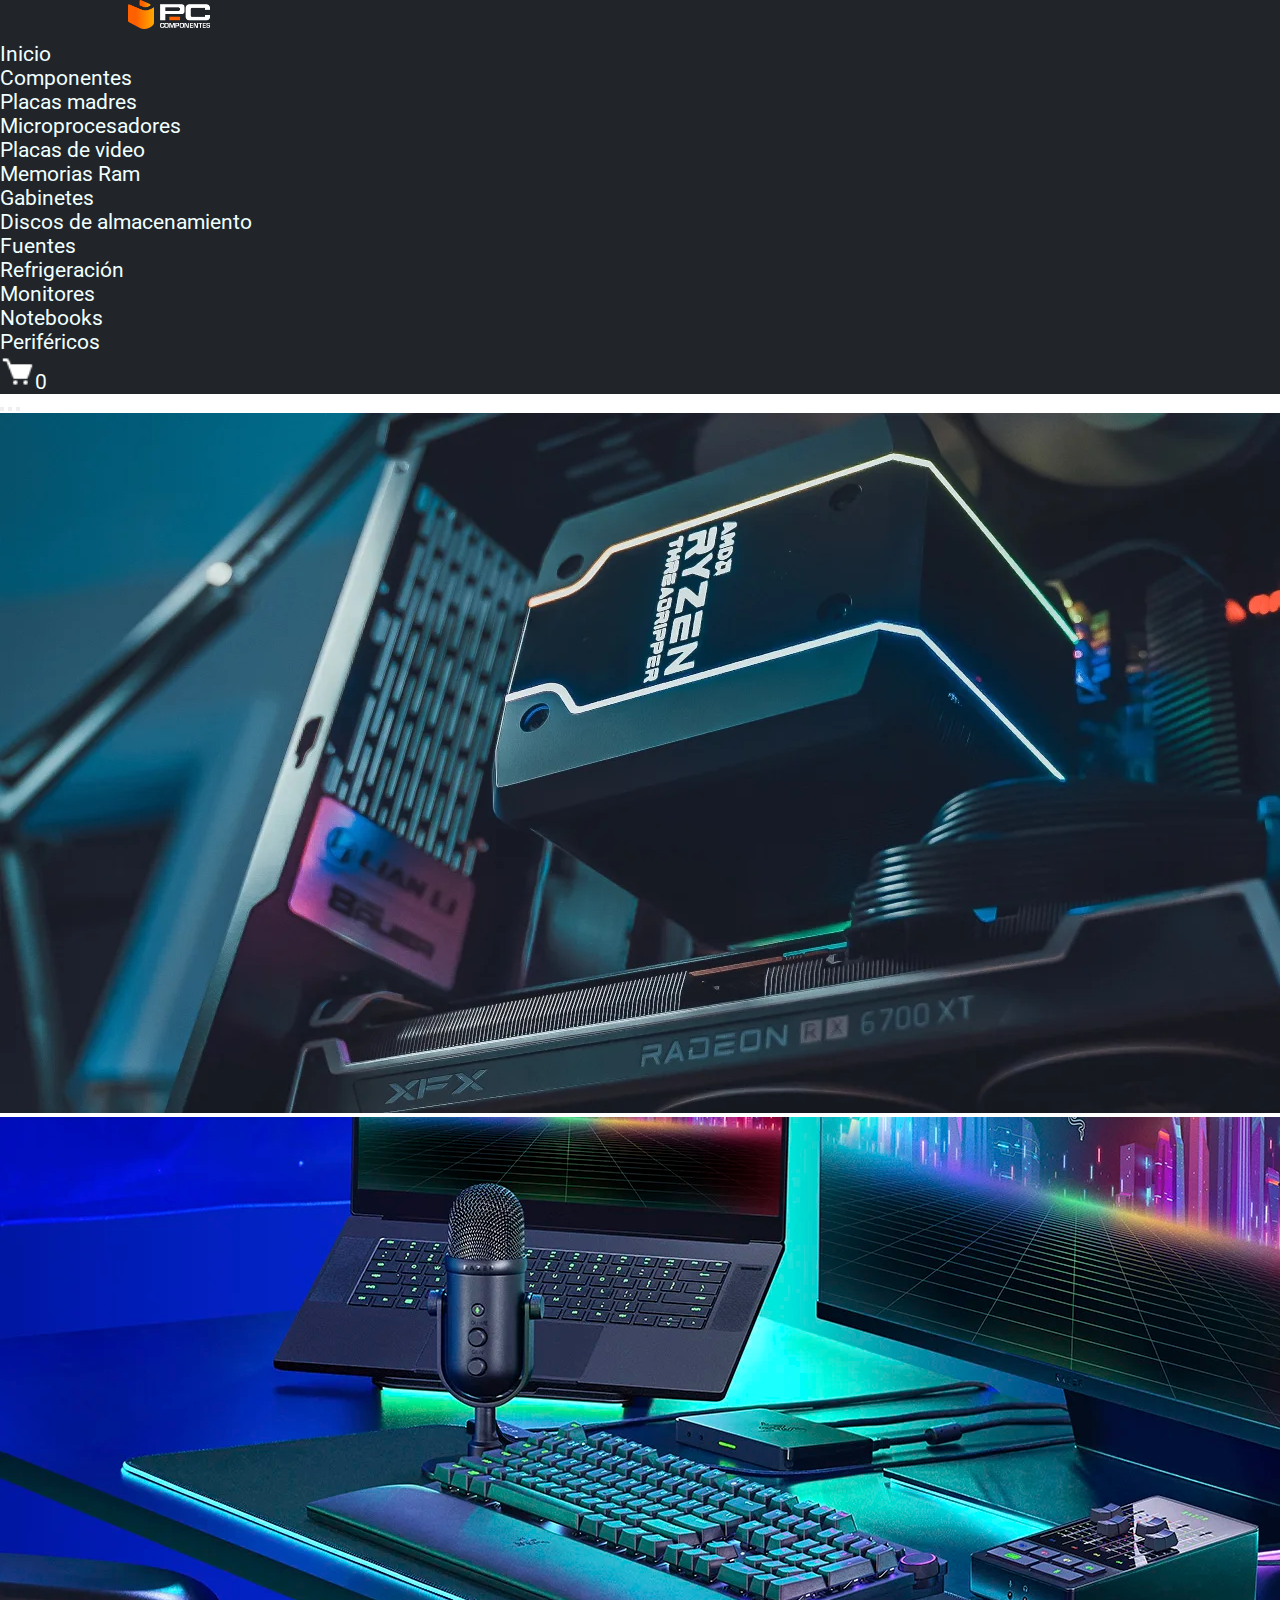
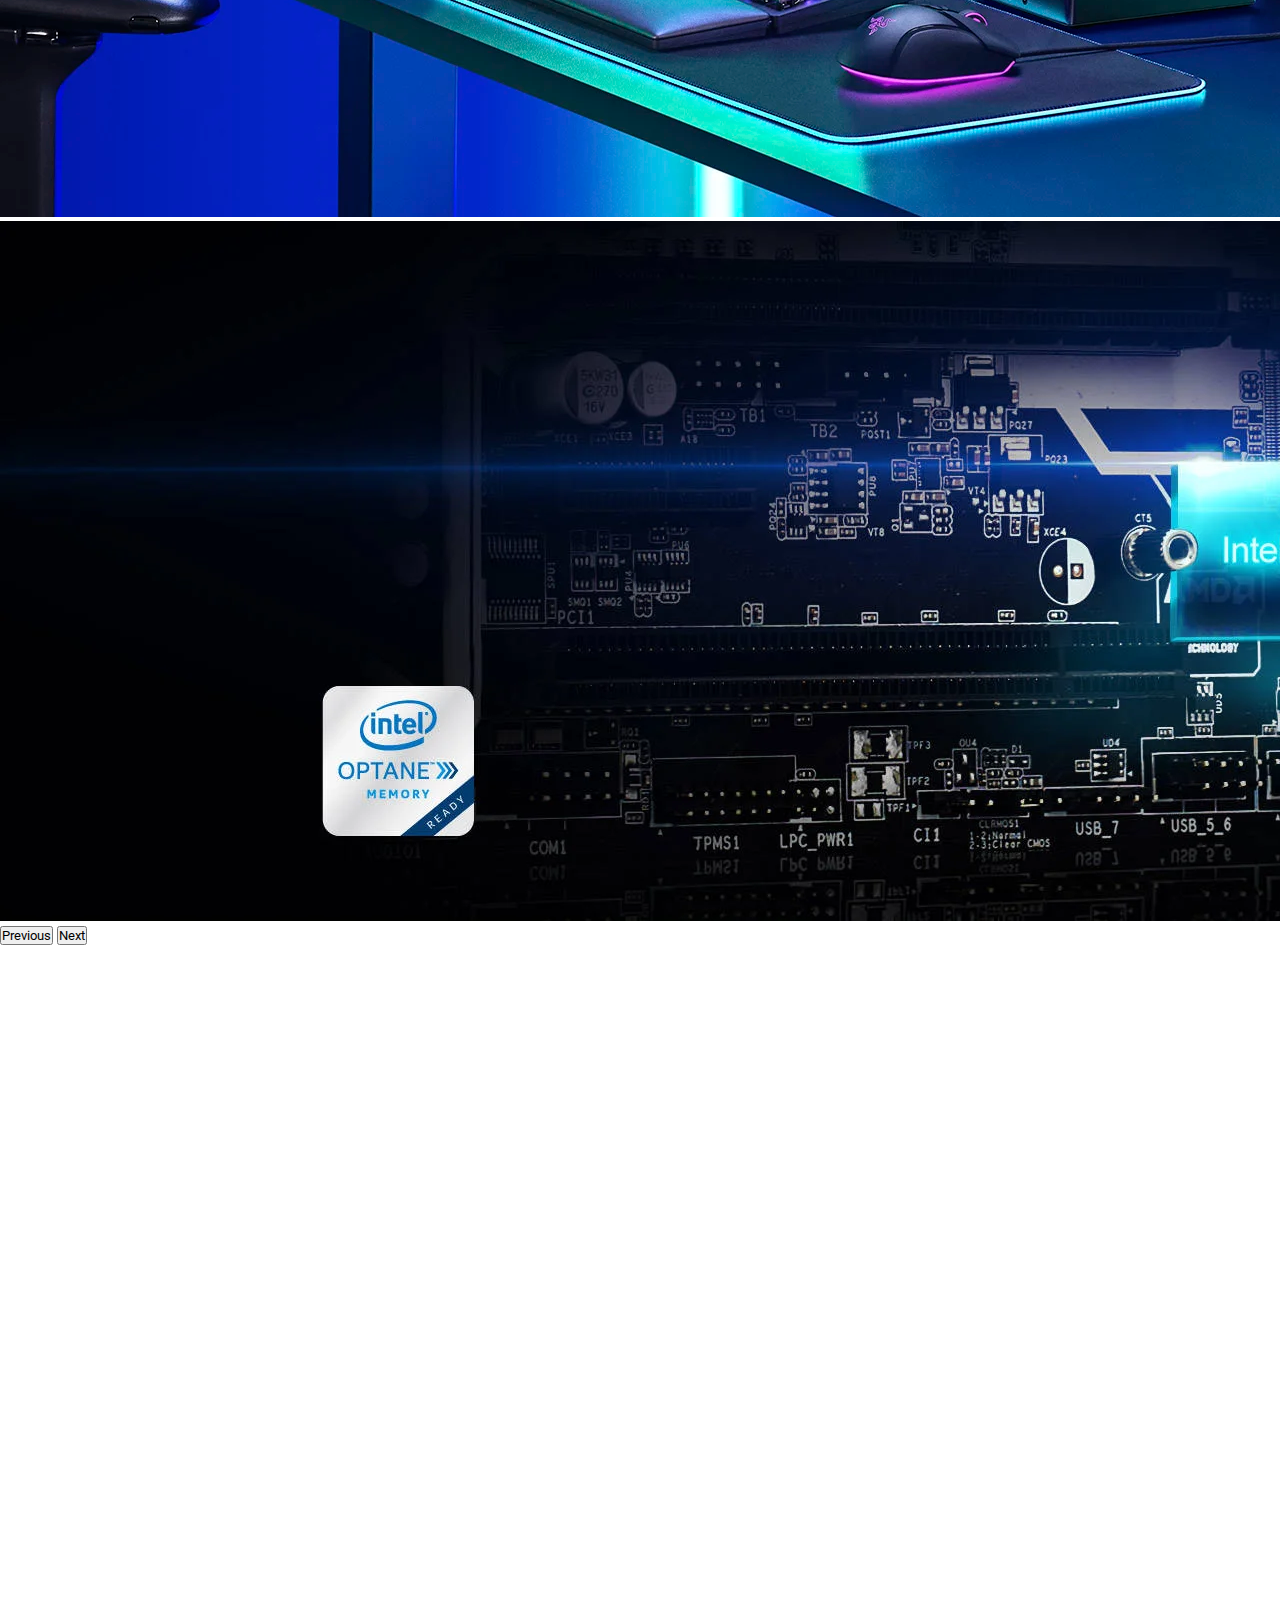
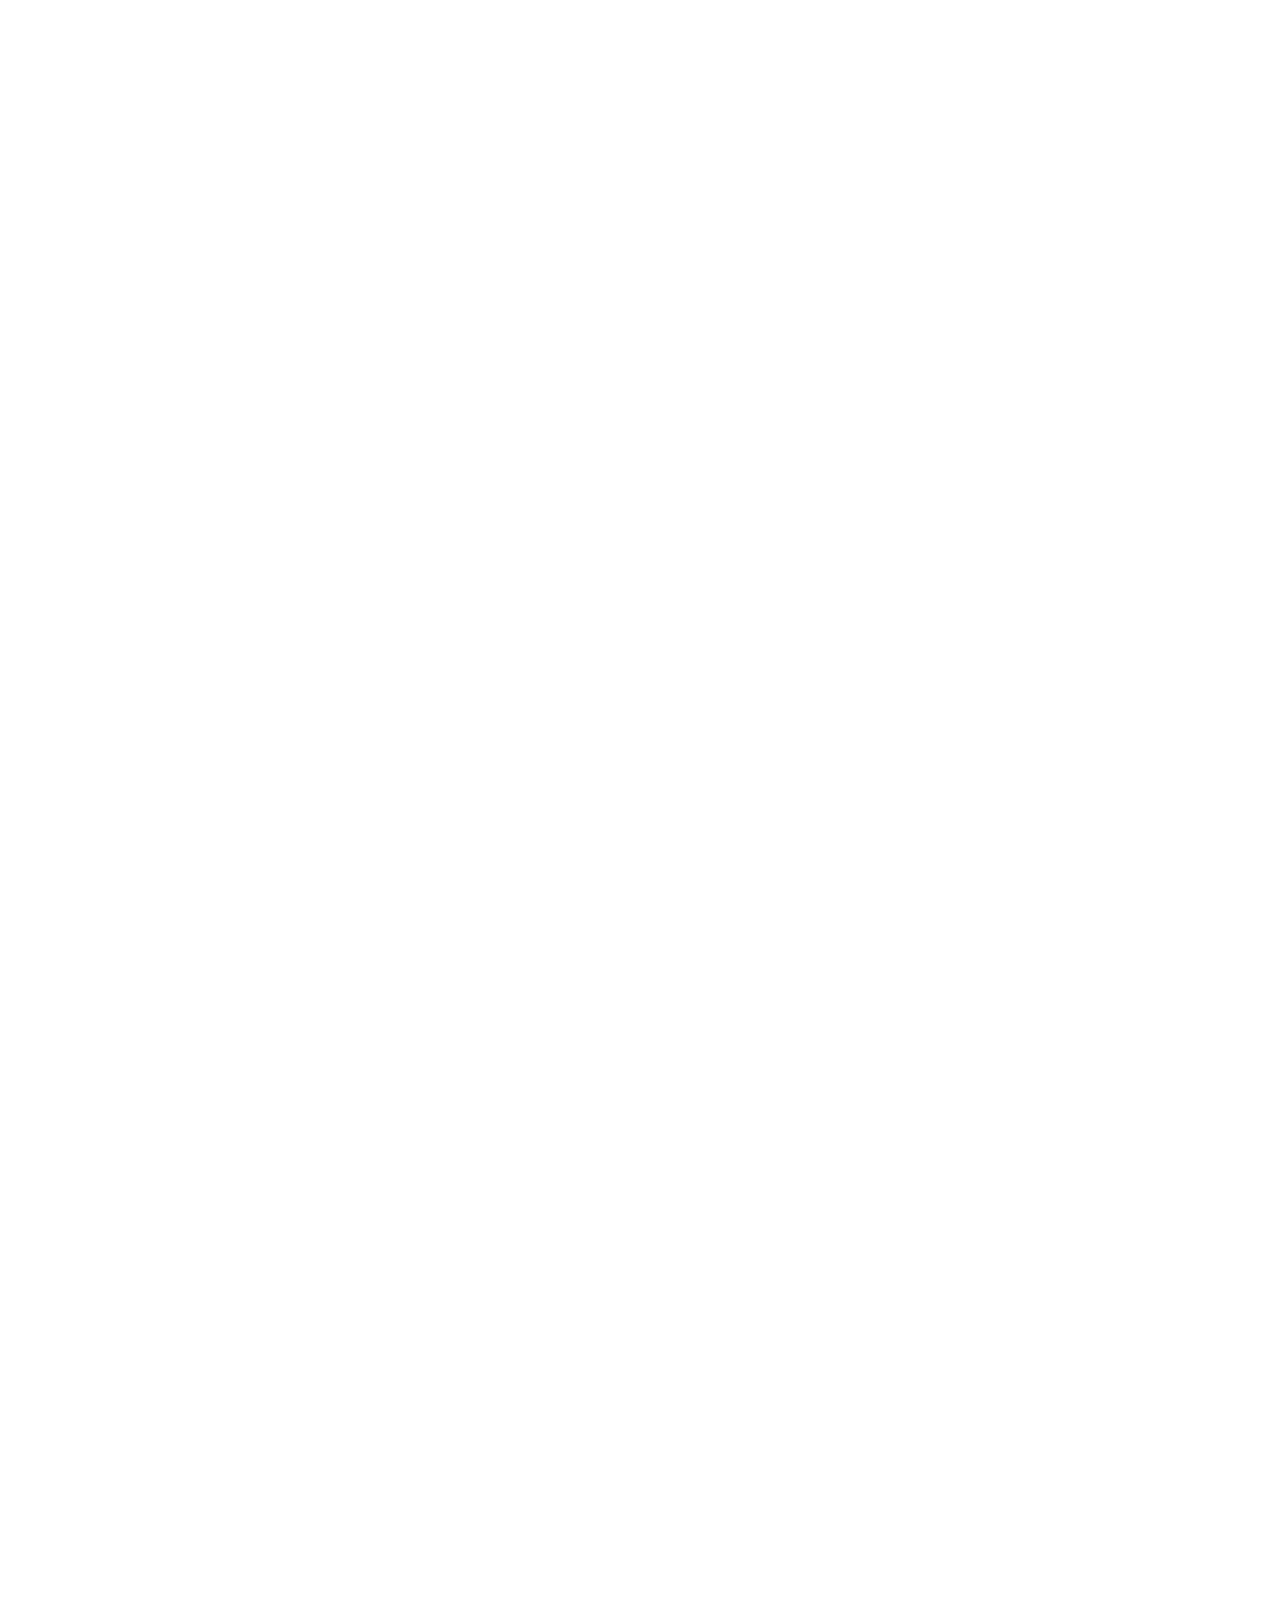
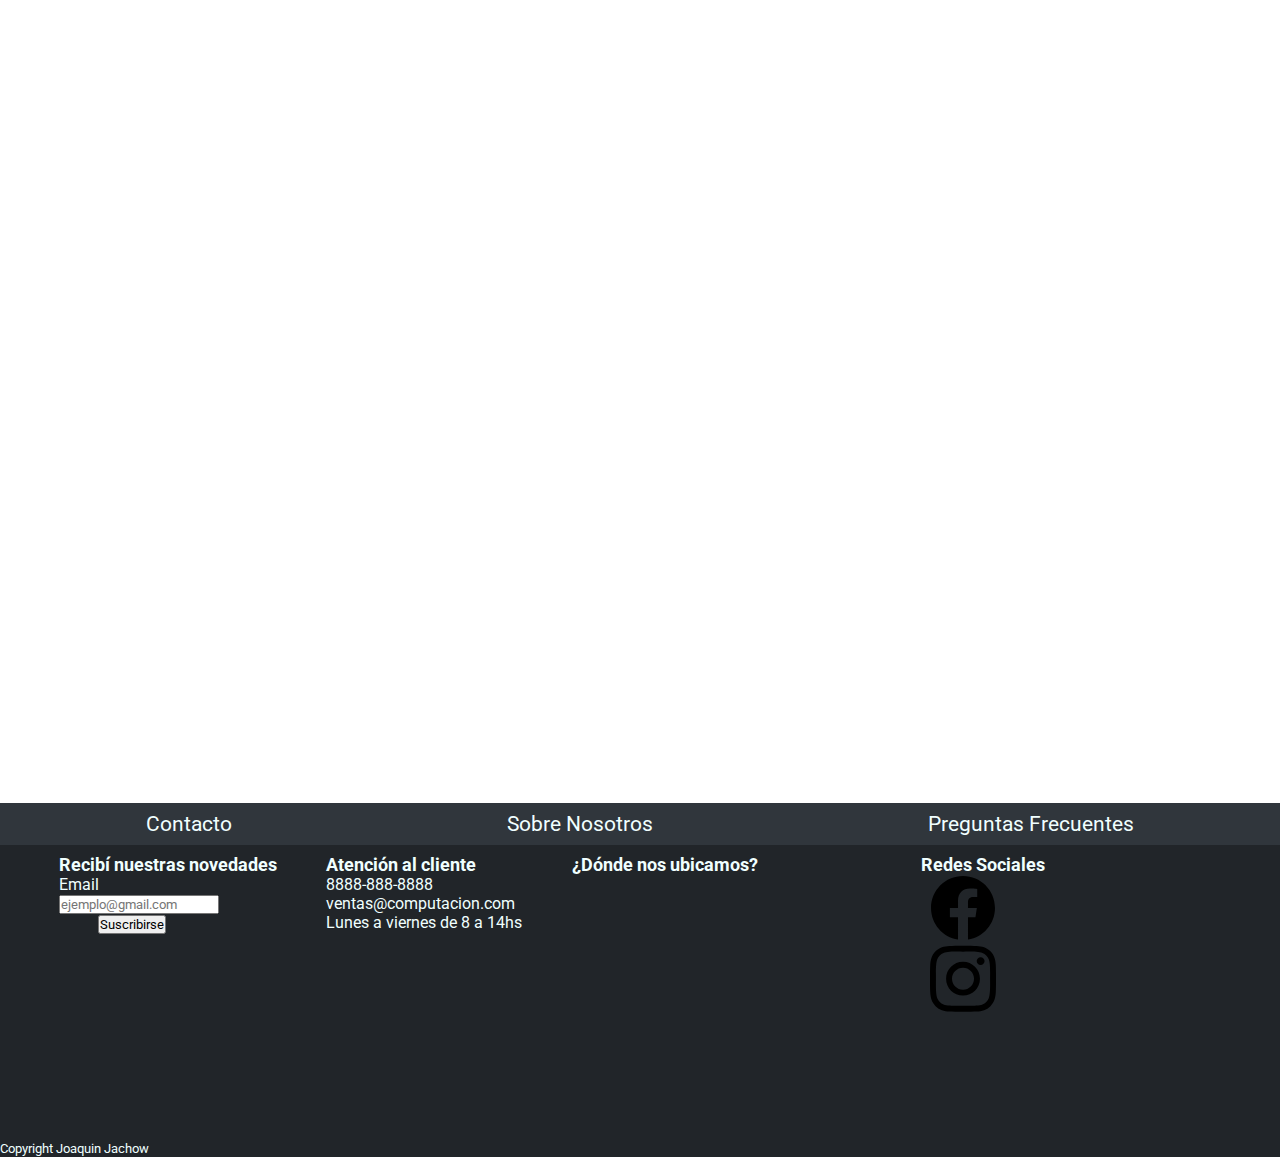
==== commit 852f811d: "bugs fixed" ====
--- a/index.html
+++ b/index.html
@@ -5,7 +5,6 @@
         <meta name="viewport" content="width=device-width, initial-scale=1.0, maximum-scale=1" />
         <meta name="keywords" content="computadoras, componentes, notebooks, procesadores, fuentes, monitores, perifericos, microprocesadores, gabinetes, memorias, refrigeración" />
         <meta name="description" content="Visita la mejor página, con los componentes de computadora más baratos y de mejor calidad de Argentina">
-        <title>Inicio | PC Componentes</title>
         <link href="link rel="preconnect href="https://fonts.googleapis.com">
         <link rel= "preconnect" href="https://fonts.gstatic.com" crossorigin>
         <link href="https://fonts.googleapis.com/css2?family=Roboto:wght@300&display=swap" rel="stylesheet">
@@ -13,19 +12,15 @@
         <link rel="icon" type="image/jpg" href="photos/favicon.png"/>
         <!-- CSS Bootstrap -->
         <link href="https://cdn.jsdelivr.net/npm/bootstrap@5.2.0/dist/css/bootstrap.min.css" rel="stylesheet" integrity="sha384-gH2yIJqKdNHPEq0n4Mqa/HGKIhSkIHeL5AyhkYV8i59U5AR6csBvApHHNl/vI1Bx" crossorigin="anonymous">
+        <title>Inicio | PC Componentes</title>
         <link rel="stylesheet" href="style/hoja_de_estilos.css">
     </head>
     <body>
         <header>
             <nav class="navbar navbar-expand-lg bg-dark">
                 <a class="navbar-brand" href="index.html">
-                    <img class="logo" href="#" src="photos/logo-pccomponentes.webp" alt="logo-pccomponentes" title="logo-pccomponentes"></a>
+                    <img class="logo" href="#" src="photos/logo-pccomponentes.webp" alt="logo-pccomponentes" title="logo-pccomponentes">
                 </a>
-                <!-- Button -->
-                <button class="navbar-toggler" type="button" data-bs-toggle="collapse" data-bs-target="#navbarSupportedContent" aria-controls="navbarSupportedContent" aria-expanded="false" aria-label="Toggle navigation">
-                    <span class="navbar-toggler-icon"></span>
-                </button>
-                <!-- Fin button -->
                 <div class="collapse navbar-collapse" id="navbarSupportedContent">
                     <ul class="navbar-nav me-auto mb-2 mb-lg-0 container d-flex justify-content-around">
                         <li class="nav-item">
@@ -87,39 +82,51 @@
                     <span class="visually-hidden">Next</span>
                 </button>
             </div>
-        <section>
-            <div class="container-fluid" data-aos="fade-left" data-aos-duration="1000">
-            <h1 class="titulo_main">Ofertas Semanales</h1>
-                <div class="row gap-3 justify-content-evenly grid_main">
-                    <div class="col-12 col-md-3 xxl-4"> 
-                        <img class="imagen_main_destacados grid_border_main" src="photos/img-destacados.webp" alt="destacados" title="destacados">
-                    </div>
-                    <div class="col-12 col-md-2 xxl-2 offer1">
-                        <div class="card-body grid_border_main text-center">
-                        <img class="card-img-top imagen_main" src="photos/oferta-1.webp" alt="oferta1" title="oferta1">
-                            <p class="card-text">Pc windows 11 <br> $150.000</p>
+            <section>
+                <div class="container-fluid" data-aos="fade-right" data-aos-duration="1000">
+                    <h1 class="titulo_main_index">Ofertas Semanales</h1>
+                    <div class="row contenedor_main gap-1">
+                        <div class="card col-12 col-md-5 col-lg-5 col-xl-2 grid_tablet">
+                            <img src="photos/img-destacados.webp" class="card-img-top" alt="componentes-main" title="componentes-main">
+                            <div class="card-body card_main">
+                                <h2 class="card-title main">Ofertas Destacadas</h2>
+                            </div>
                         </div>
-                    </div>
-                    <div class="col-12 col-md-2 xxl-2 offer2">
-                        <div class="card-body grid_border_main text-center">
-                        <img class="card-img-top imagen_main" src="photos/oferta-2.webp" alt="oferta2" title="oferta2">
-                            <p class="card-text">Monitor curvo <br> $45.000</p>
+                        <div class="card col-12 col-md-3 col-lg-3 col-xl-2 grid_tablet">
+                            <img src="photos/oferta-1.webp" class="card-img-top" alt="componentes-1" title="componentes-1">
+                            <div class="card-body">
+                                <h2 class="card-title">Pc Intel I7 10700F SSD 240GB 8GB + Monitor 22"</h2>
+                                <p class="card-text">$90.000</p>
+                                <a href="#" class="btn btn-dark">Comprar</a>
+                            </div>
                         </div>
-                    </div>
-                    <div class="col-12 col-md-2 xxl-2 offer3">
-                        <div class="card-body grid_border_main text-center">
-                        <img class="card-img-top imagen_main" src="photos/oferta-3.webp" alt="oferta3" title="oferta3">
-                            <p class="card-text">Intel core i9 <br> $75.000</p>
+                        <div class="card col-12 col-md-3 col-lg-3 col-xl-2 grid_tablet">
+                            <img src="photos/oferta-2.webp" class="card-img-top" alt="componentes-2" title="componentes-2">
+                            <div class="card-body">
+                                <h2 class="card-title">Monitor 24 LED Samsung CURVO 144HZ</h2>
+                                <p class="card-text">$65.000</p>
+                                <a href="#" class="btn btn-dark">Comprar</a>
+                            </div>
                         </div>
-                    </div>
-                    <div class="col-12 col-md-2 xxl-2 offer4">
-                        <div class="card-body grid_border_main text-center">
-                        <img class="card-img-top imagen_main" src="photos/oferta-4.webp" alt="oferta4" title="oferta4">
-                            <p class="card-text">Msi gtx 2060 <br> $75.000</p>
+                        <div class="card col-12 col-md-5 col-lg-5 col-xl-2 grid_tablet">
+                            <img src="photos/oferta-3.webp" class="card-img-top" alt="componentes-3" title="componentes-3">
+                            <div class="card-body">
+                                <h2 class="card-title">Intel Core I9 11900K 8/16 5.3GHZ</h2>
+                                <p class="card-text">$40.000</p>
+                                <a href="#" class="btn btn-dark">Comprar</a>
+                            </div>
+                        </div>
+                        <div class="card col-12 col-md-5 col-lg-5 col-xl-2 grid_tablet">
+                            <img src="photos/oferta-4.webp" class="card-img-top" alt="componentes-4" title="componentes-4">
+                            <div class="card-body">
+                                <h2 class="card-title">Placa de Video Nvidia RTX 2060 Super</h2>
+                                <p class="card-text">$95.000</p>
+                                <a href="#" class="btn btn-dark">Comprar</a>
+                            </div>
                         </div>
                     </div>
                 </div>
-            </div>
+            </section>
         </main>
         <footer>
         <section>
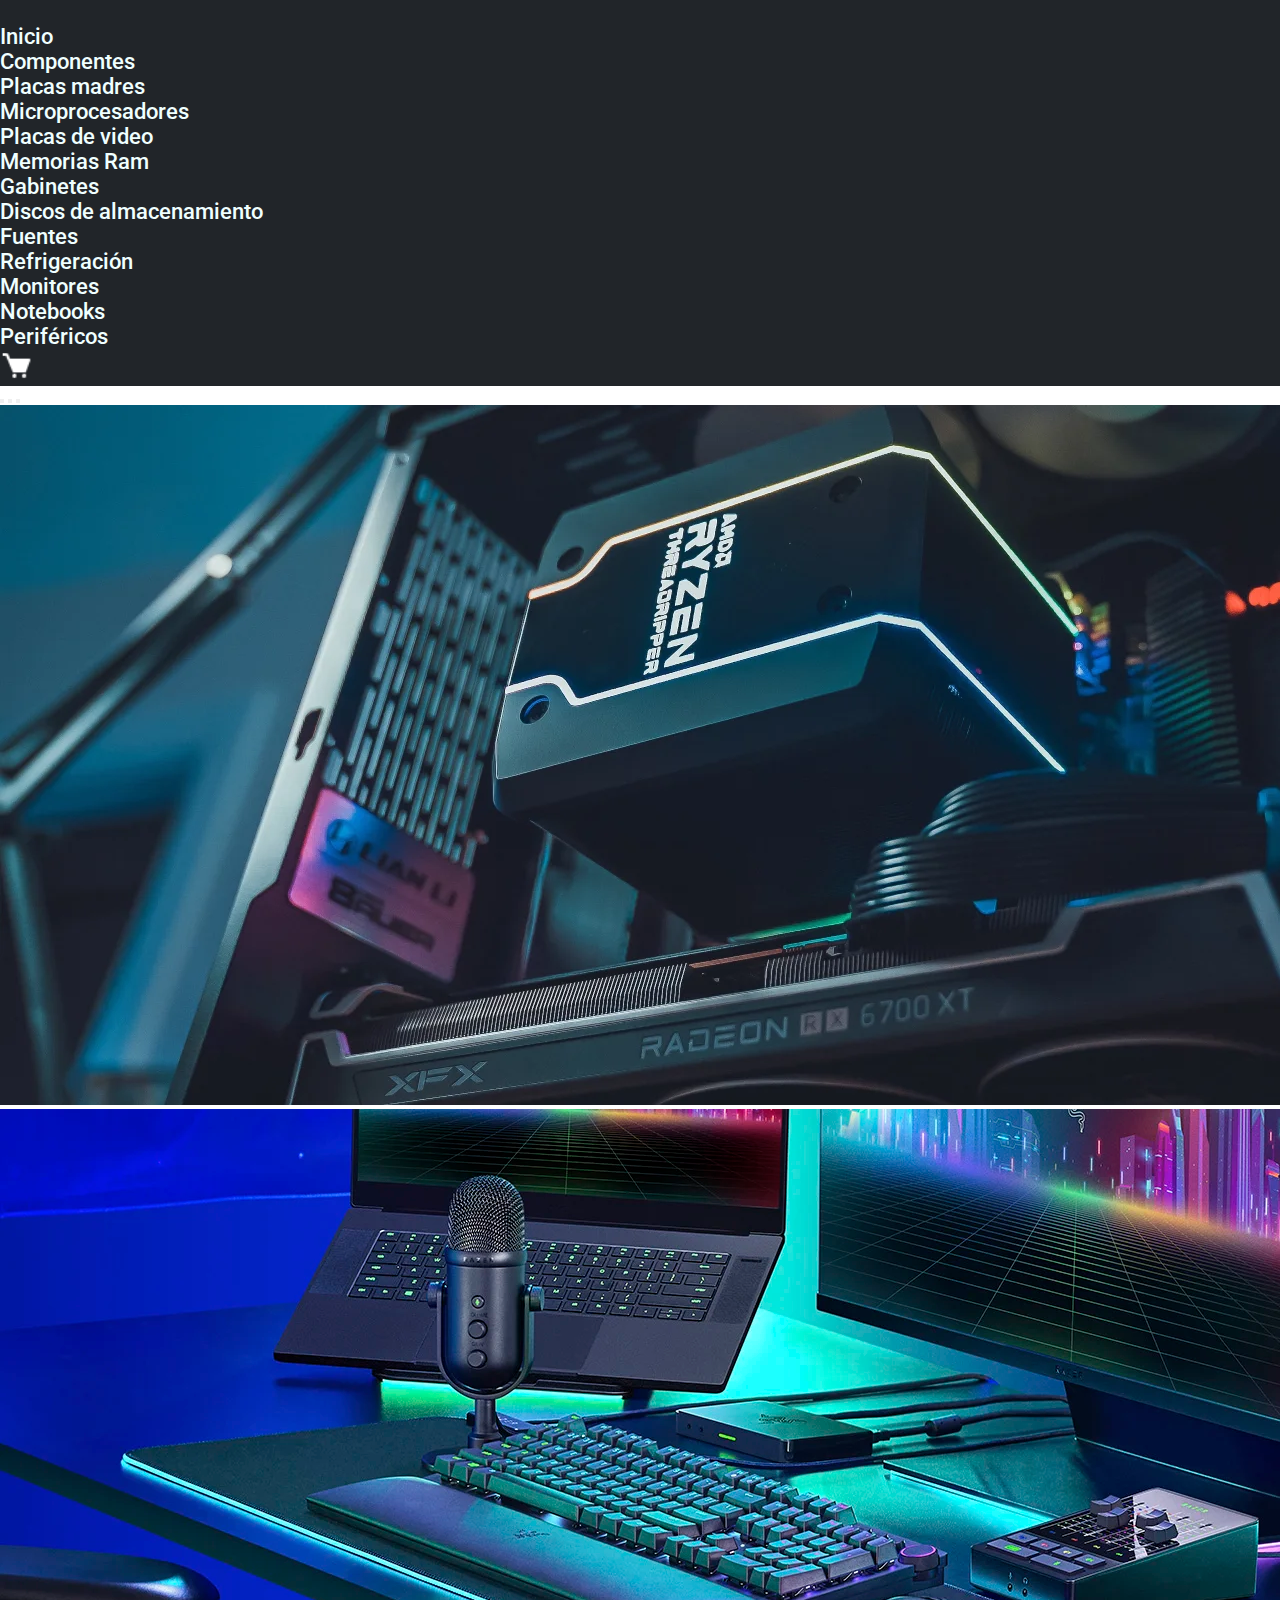
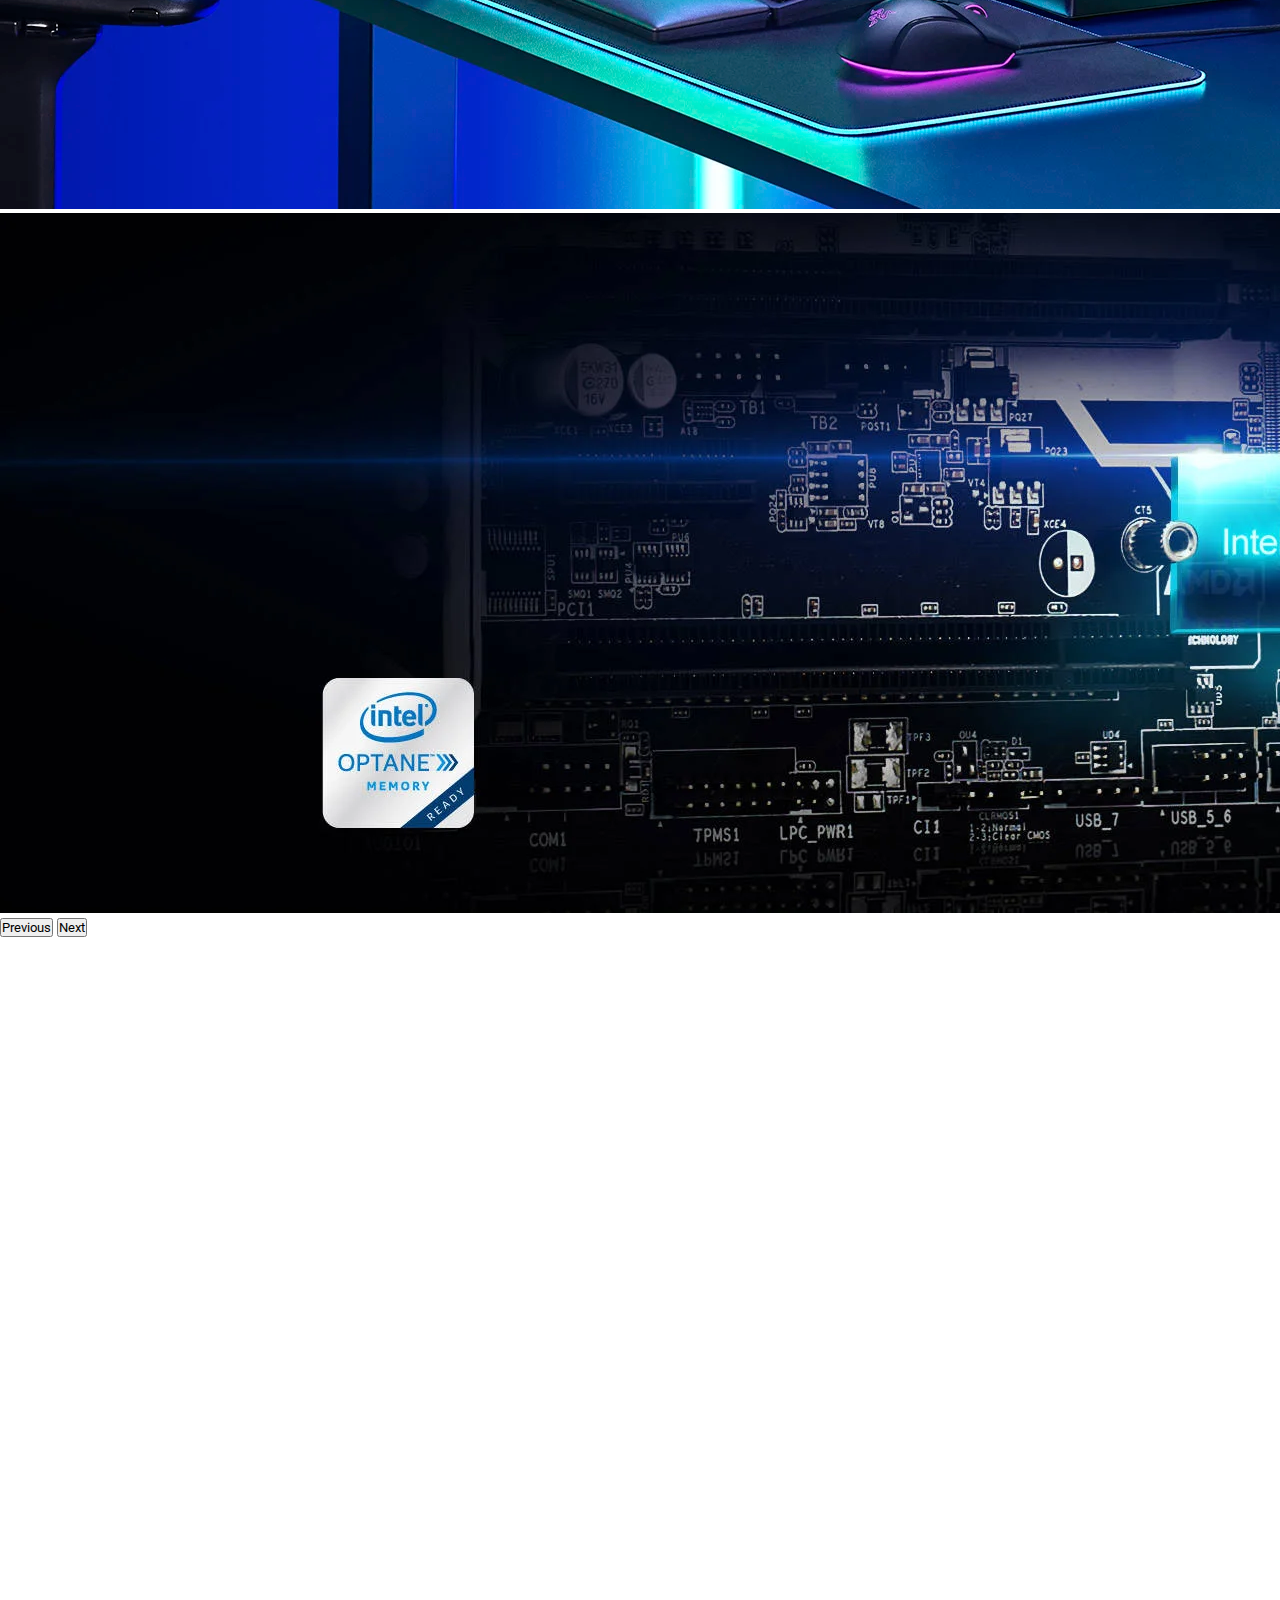
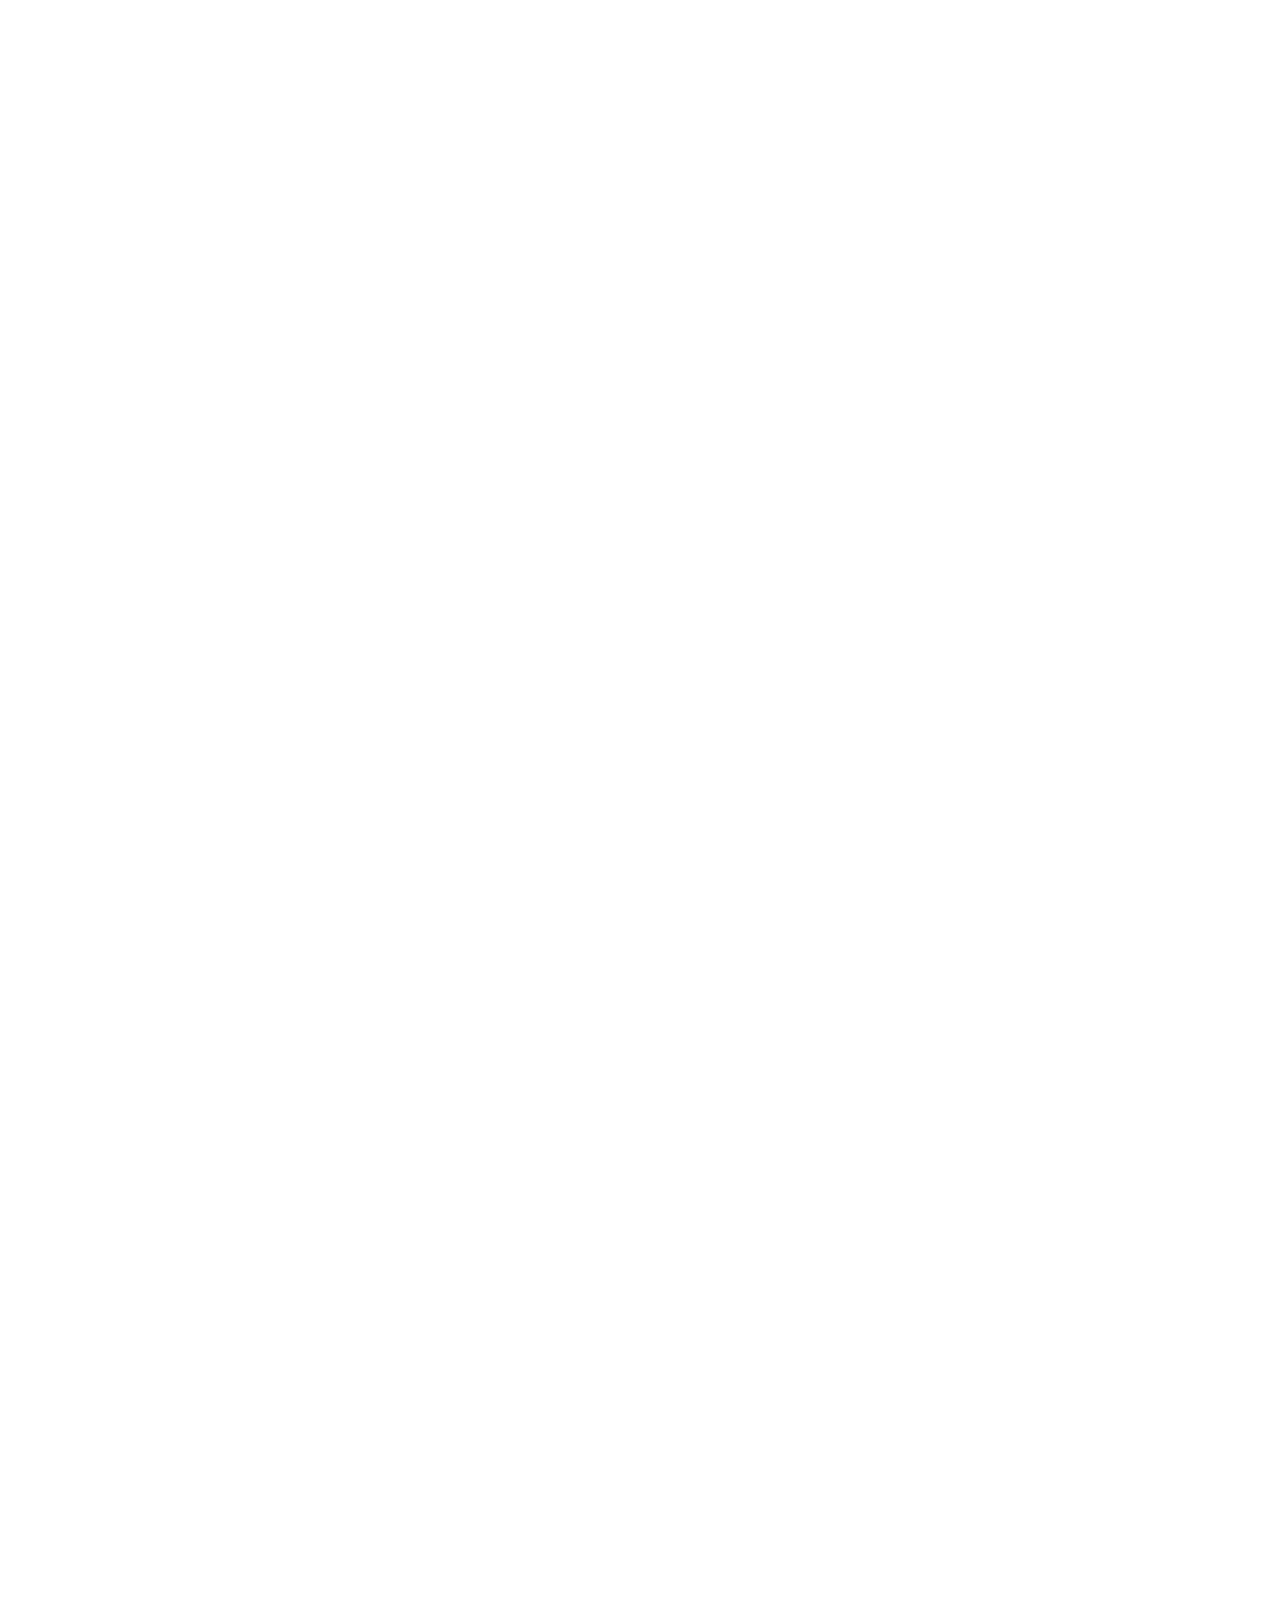
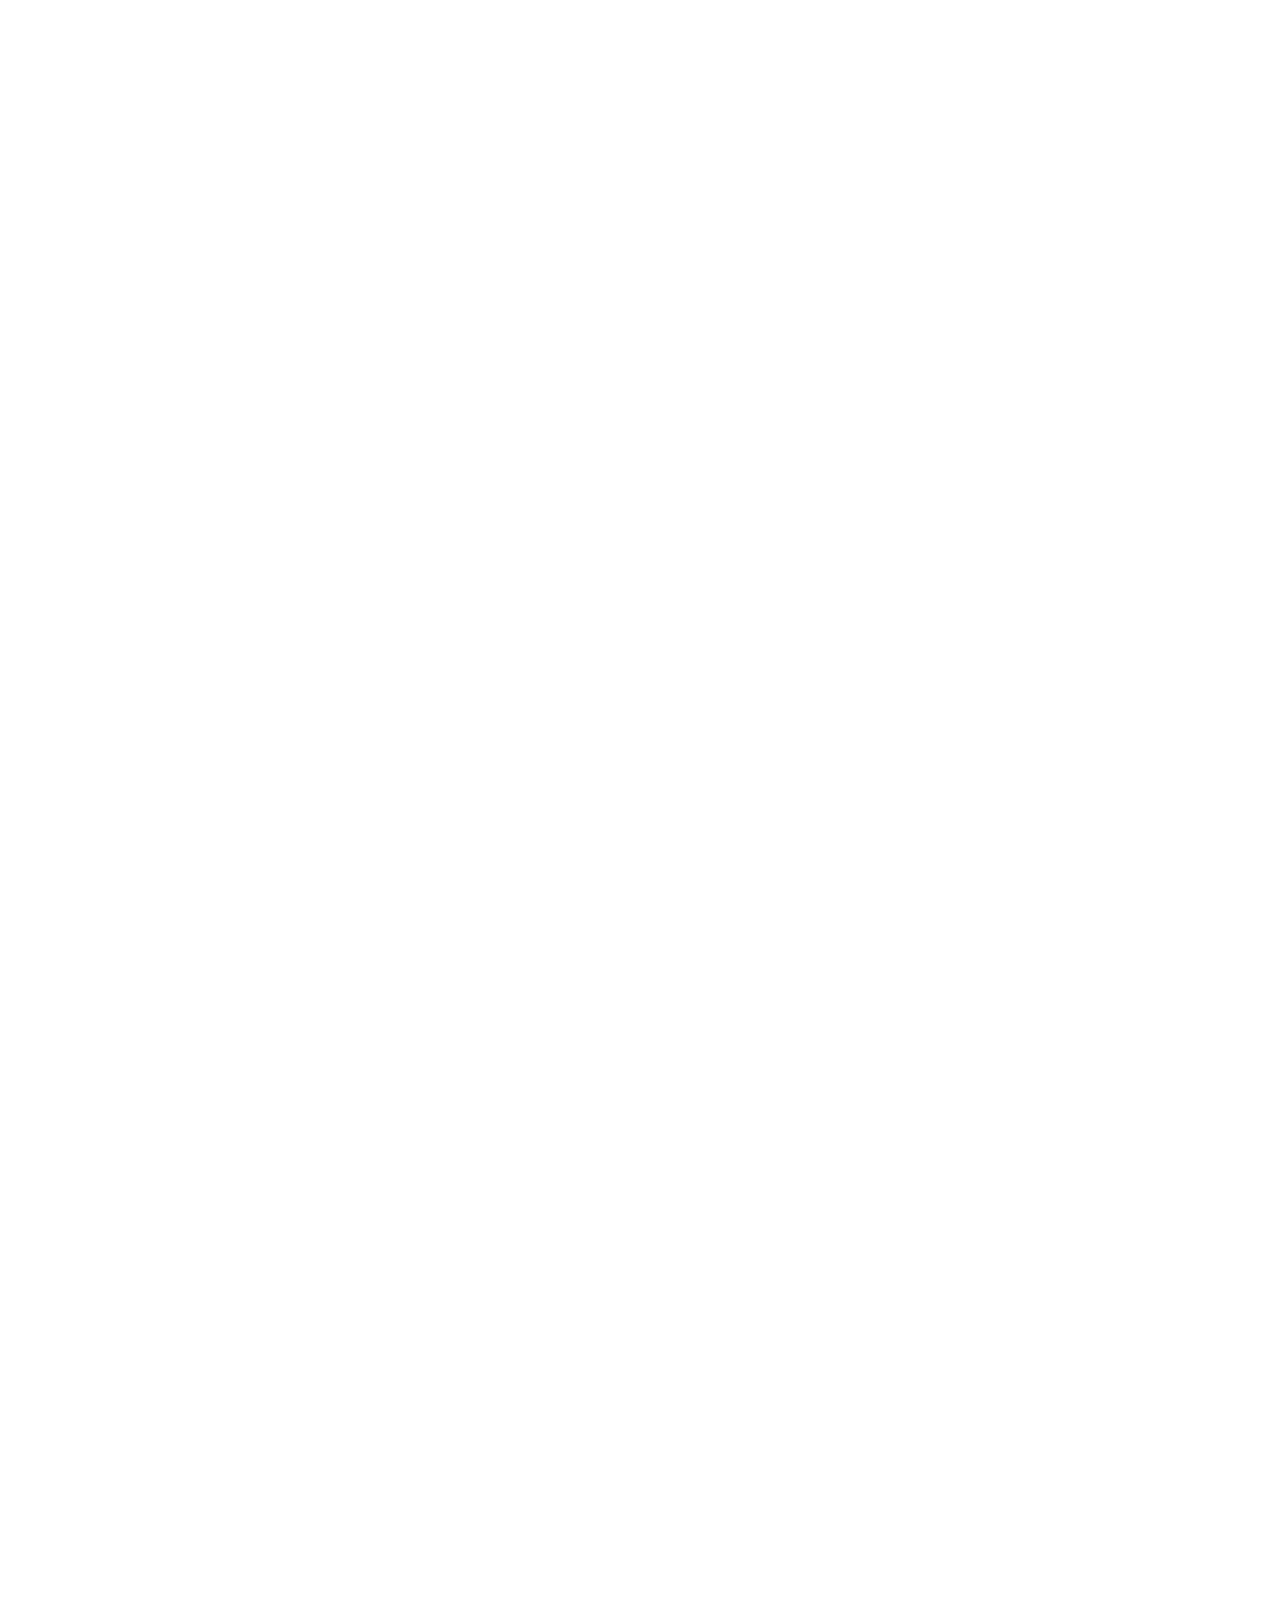
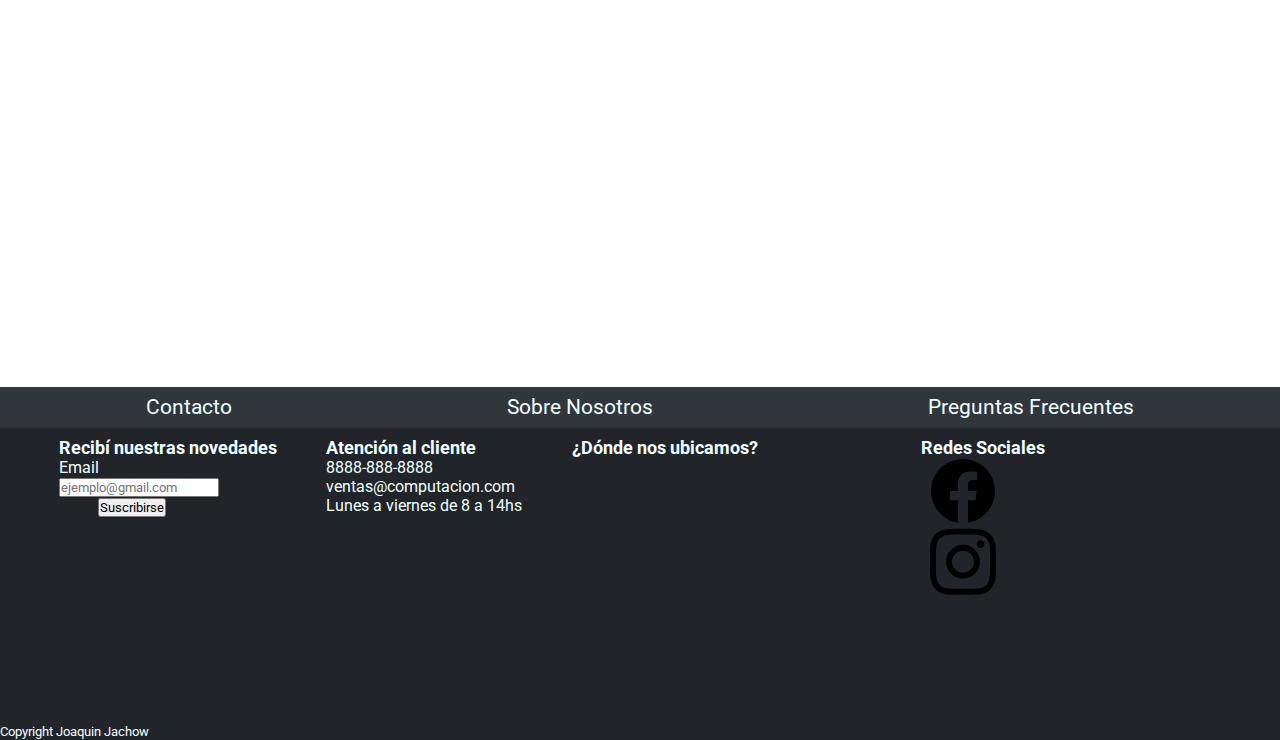
==== commit 04030541: "some components styles changed" ====
--- a/index.html
+++ b/index.html
@@ -22,7 +22,7 @@
                     <img class="logo" href="#" src="photos/logo-pccomponentes.webp" alt="logo-pccomponentes" title="logo-pccomponentes">
                 </a>
                 <div class="collapse navbar-collapse" id="navbarSupportedContent">
-                    <ul class="navbar-nav me-auto mb-2 mb-lg-0 container d-flex justify-content-around">
+                    <ul class="navbar-nav me-auto mb-2 mb-lg-0 container d-flex justify-content-around align-items-center">
                         <li class="nav-item">
                             <a class="nav-link" href="#">Inicio</a>
                         </li>
@@ -49,7 +49,7 @@
                             <a class="nav-link" href="pages/perifericos.html">Periféricos</a>
                         </li>
                         <li class="nav-item">
-                            <a class="nav-link"><img class="cart" src="[data-uri]"/>0</a>
+                            <img class="cart" src="[data-uri]"/>
                         </li>
                     </ul>
                 </div>
@@ -86,16 +86,13 @@
                 <div class="container-fluid" data-aos="fade-right" data-aos-duration="1000">
                     <h1 class="titulo_main_index">Ofertas Semanales</h1>
                     <div class="row contenedor_main gap-1">
-                        <div class="card col-12 col-md-5 col-lg-5 col-xl-2 grid_tablet">
-                            <img src="photos/img-destacados.webp" class="card-img-top" alt="componentes-main" title="componentes-main">
-                            <div class="card-body card_main">
-                                <h2 class="card-title main">Ofertas Destacadas</h2>
-                            </div>
+                        <div class="card card-main col-12 col-md-5 col-lg-5 col-xl-2 grid_tablet">
+                            <img src="photos/img-destacados.webp" class="card-img-top card-img-main" alt="componentes-main" title="componentes-main">
                         </div>
                         <div class="card col-12 col-md-3 col-lg-3 col-xl-2 grid_tablet">
                             <img src="photos/oferta-1.webp" class="card-img-top" alt="componentes-1" title="componentes-1">
                             <div class="card-body">
-                                <h2 class="card-title">Pc Intel I7 10700F SSD 240GB 8GB + Monitor 22"</h2>
+                                <h2 class="card-title">Pc Intel I7 10700F SSD 240GB 8GB"</h2>
                                 <p class="card-text">$90.000</p>
                                 <a href="#" class="btn btn-dark">Comprar</a>
                             </div>
@@ -103,7 +100,7 @@
                         <div class="card col-12 col-md-3 col-lg-3 col-xl-2 grid_tablet">
                             <img src="photos/oferta-2.webp" class="card-img-top" alt="componentes-2" title="componentes-2">
                             <div class="card-body">
-                                <h2 class="card-title">Monitor 24 LED Samsung CURVO 144HZ</h2>
+                                <h2 class="card-title">Monitor 24 LED Samsung</h2>
                                 <p class="card-text">$65.000</p>
                                 <a href="#" class="btn btn-dark">Comprar</a>
                             </div>
--- a/style/hoja_de_estilos.css
+++ b/style/hoja_de_estilos.css
@@ -31,13 +31,14 @@
 
 /* header*/
 .logo {
-  width: 210px;
-  padding-left: 10%;
+  width: 190px;
+  padding-left: 20%;
   padding-bottom: 0.7%; }
 
 .cart {
-  width: 35px;
-  height: 35px; }
+  width: 33px;
+  height: 33px; 
+}
 
 /* termina header empieza el main*/
 .main_background {
@@ -45,12 +46,15 @@
 
 .titulo_main_index {
   color: black;
-  font-size: 40px;
-  margin: 1%; }
+  font-size: 44px;
+  font-weight: 500;
+  margin: 1%; 
+  text-align: center;
+}
 
 .titulo_main {
   color: black;
-  font-size: 35px;
+  font-size: 40px;
   padding-left: 1%;
   margin-top: 1%;
   padding-top: 1%; }
@@ -68,7 +72,8 @@
     align-items: center; }
 
 .card .cardbody {
-  color: #F6F6F6; }
+  color: #F6F6F6;
+}
 
 .card_main {
   display: flex;
@@ -78,14 +83,27 @@
 .card-text {
   color: #212529; }
 
+.card-img-top{
+  padding: 5%;
+}
+
+.card-img-main{
+  width: 100%;
+}
+.card-main{
+  justify-content: center;
+  border: none;
+}
+
 .main_sobre_nosotros p {
   font-family: "Segoe UI", "Open Sans", "Helvetica Neue", sans-serif;
-  font-weight: bold;
-  padding: 1em 1em 0 3em; }
+  font-weight: 500;
+  padding-left: 4%; 
+}
 
 .main_sobre_nosotros h2 {
   font-size: 35px;
-  padding: 1em 0 1em 1.5em; }
+  padding: 1em 0 0.5em 1.5em; }
 
 .titulo_preguntas_frecuentes {
   font-size: 28px;
@@ -94,6 +112,10 @@
 .accordion {
   padding: 0 2%;
   padding-bottom: 1%; }
+
+  .accordion-body{
+    padding-left: 2%;
+  }
 
 .lista_preguntas {
   list-style-type: disc; }
@@ -302,16 +324,21 @@
   a {
     font-size: 21px; }
   .nav-link {
-    font-size: 21px; }
+    font-size: 22px;
+    font-weight: 500;
+  }
   /*main*/
   .titulo_main_index {
     font-size: 30px;
     padding-top: 1.5%; }
   .titulo_main {
-    font-size: 30px;
+    font-size: 40px;
     text-align: center;
     padding-left: 2%;
     padding-top: 1.5%; }
+  .titulo-contacto{
+    font-size: 26px;
+  }
   .card-title {
     font-size: 25px; }
     .card-title .main {
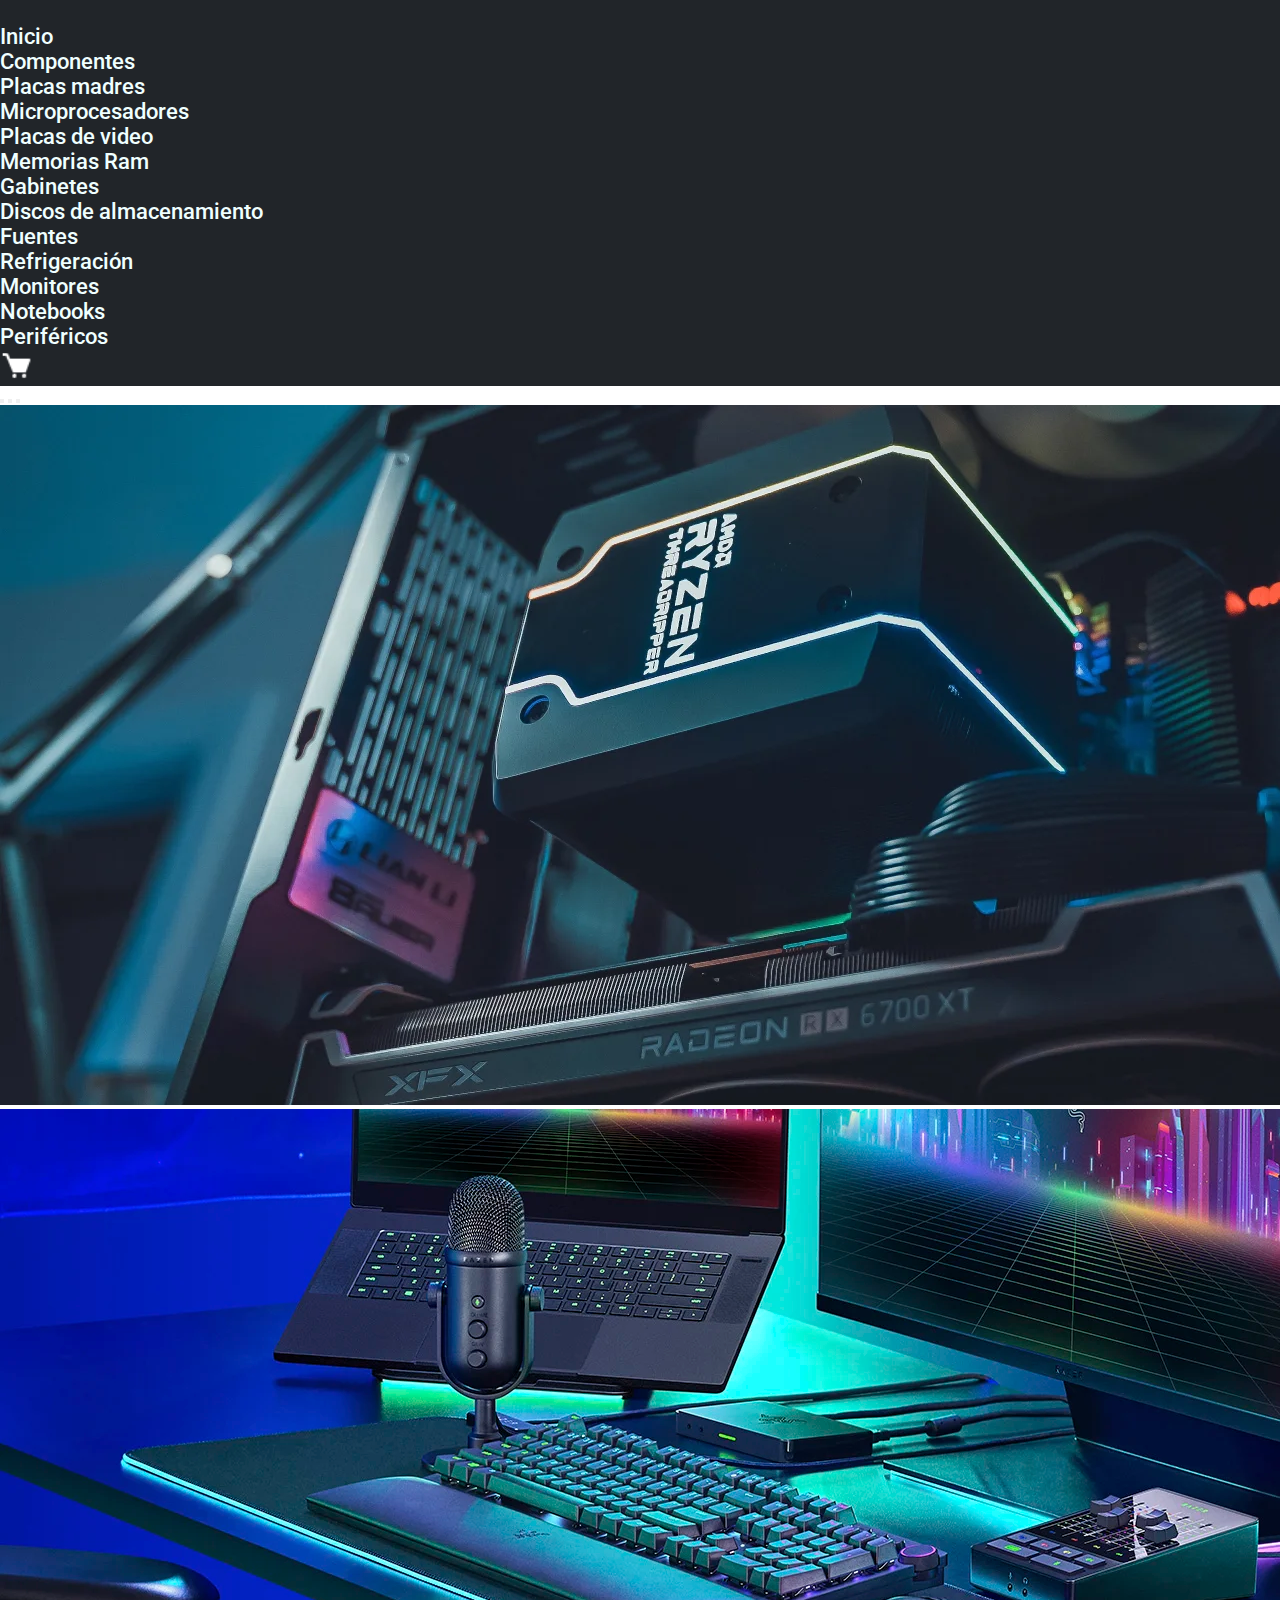
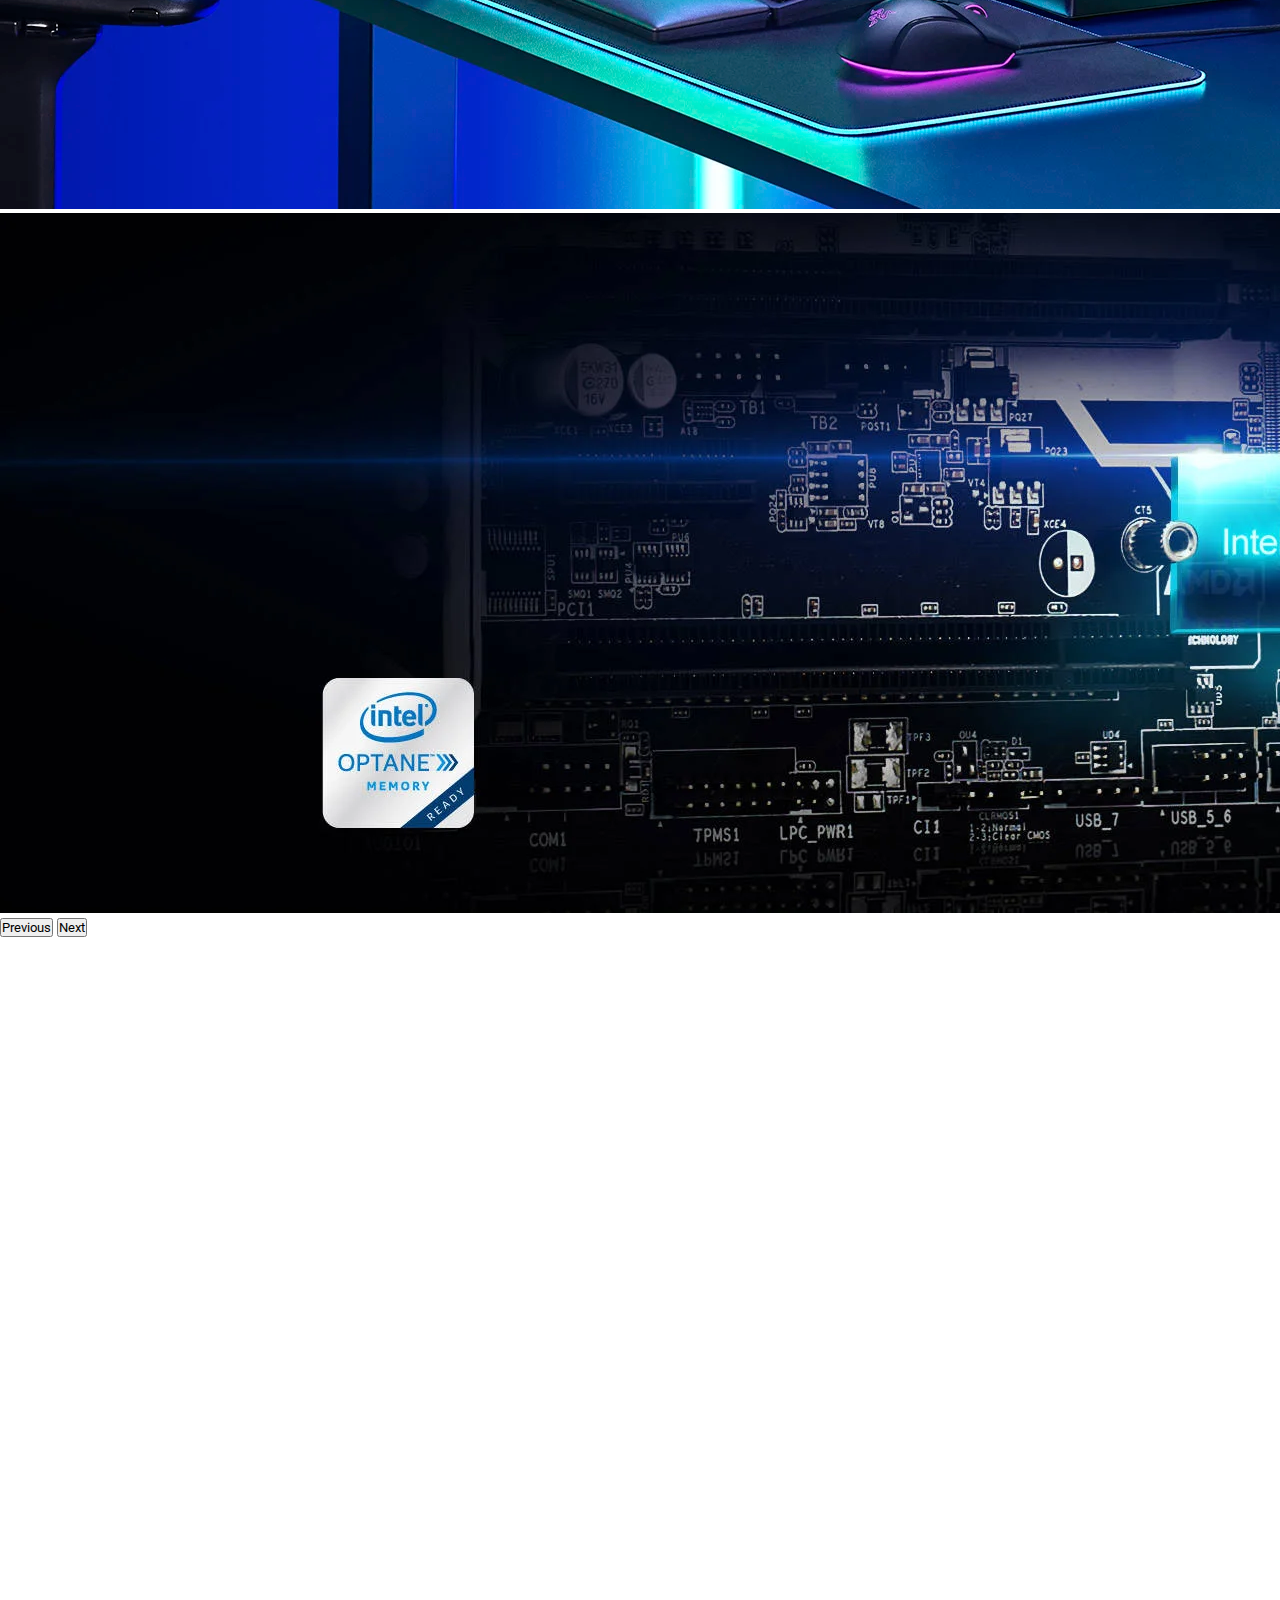
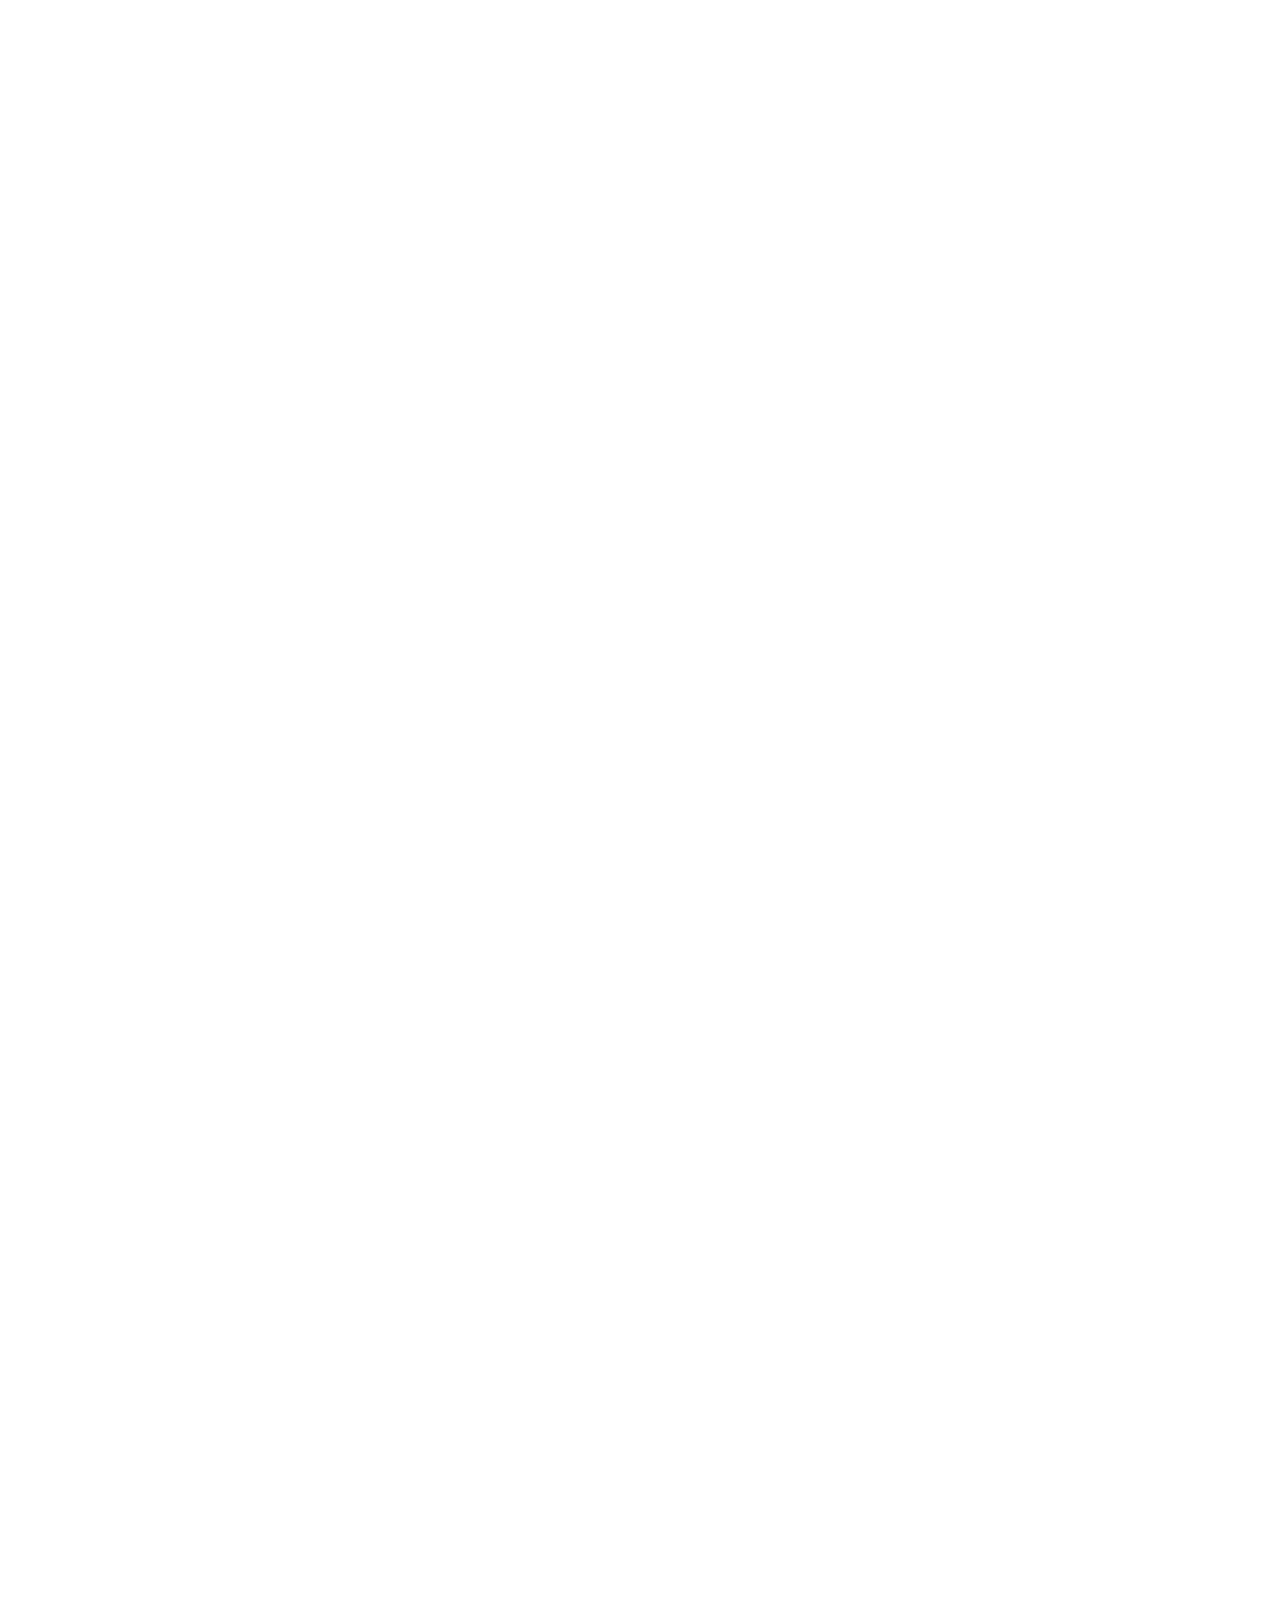
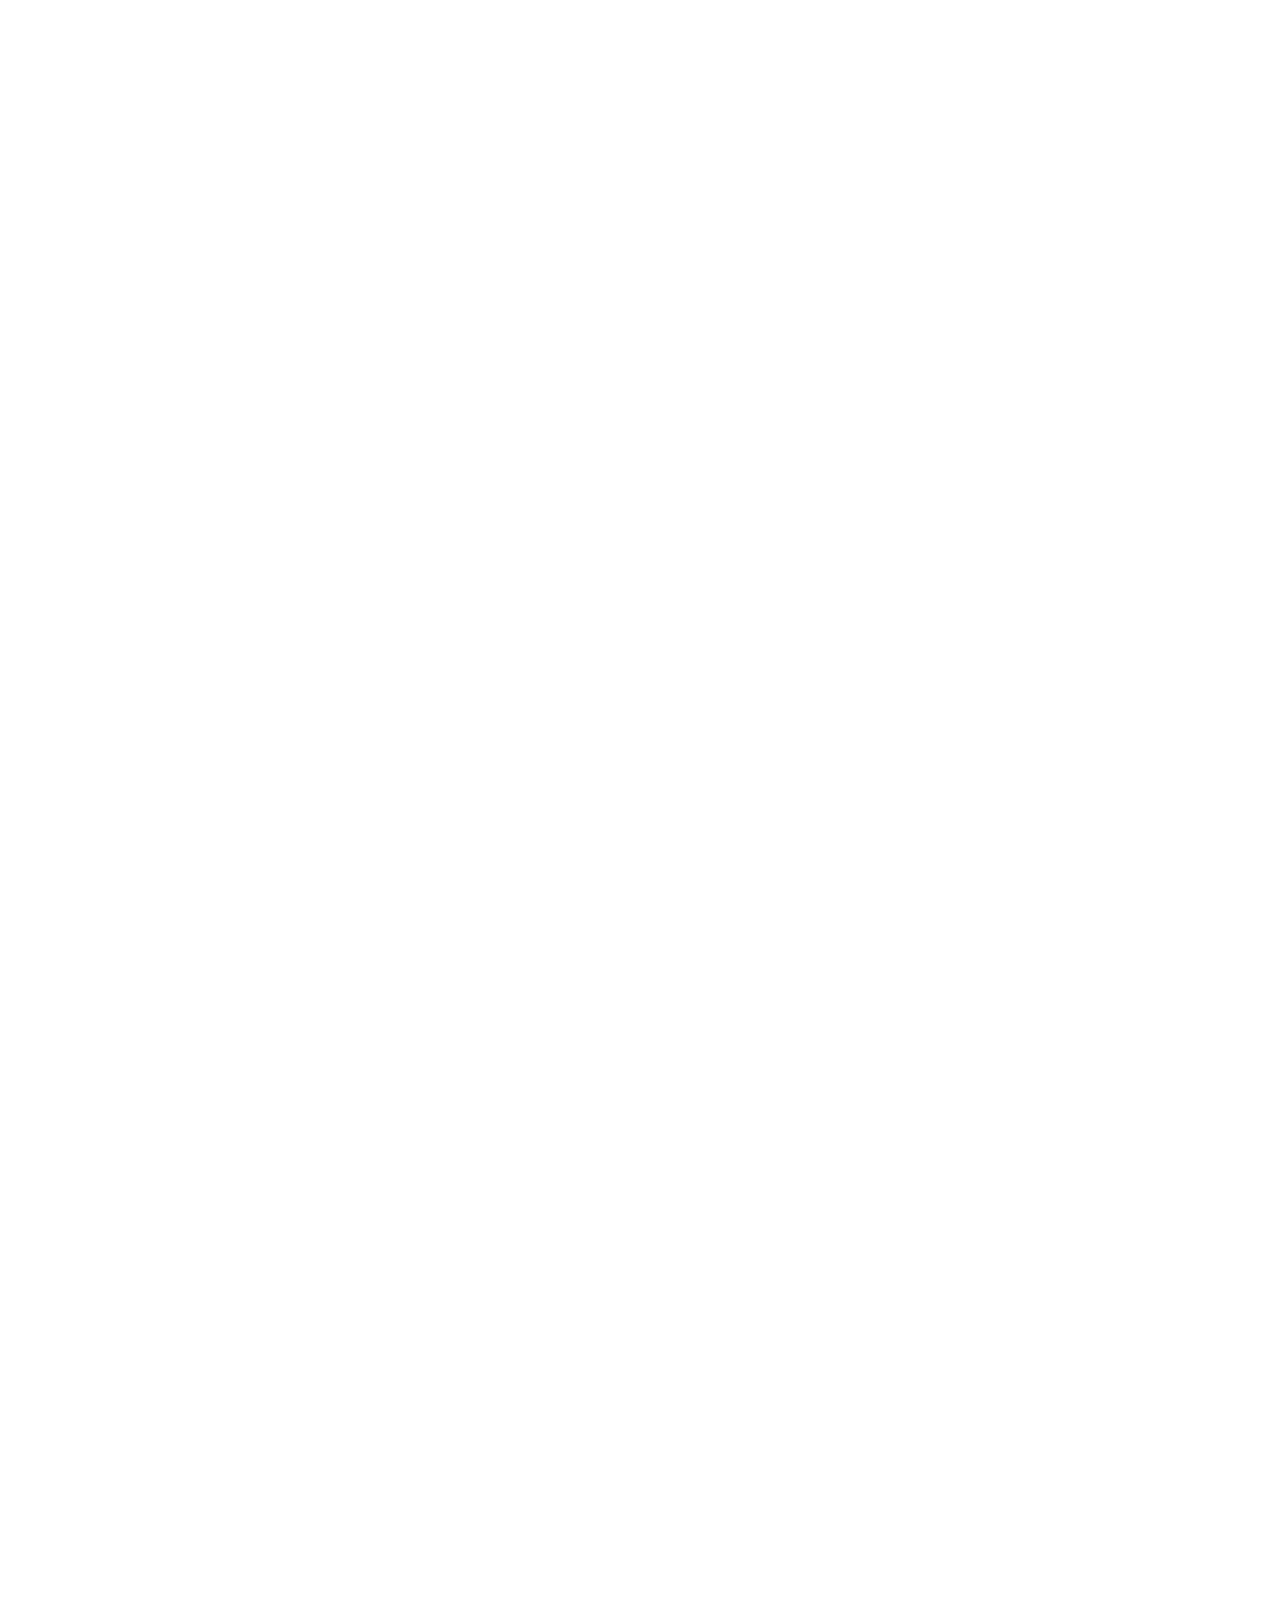
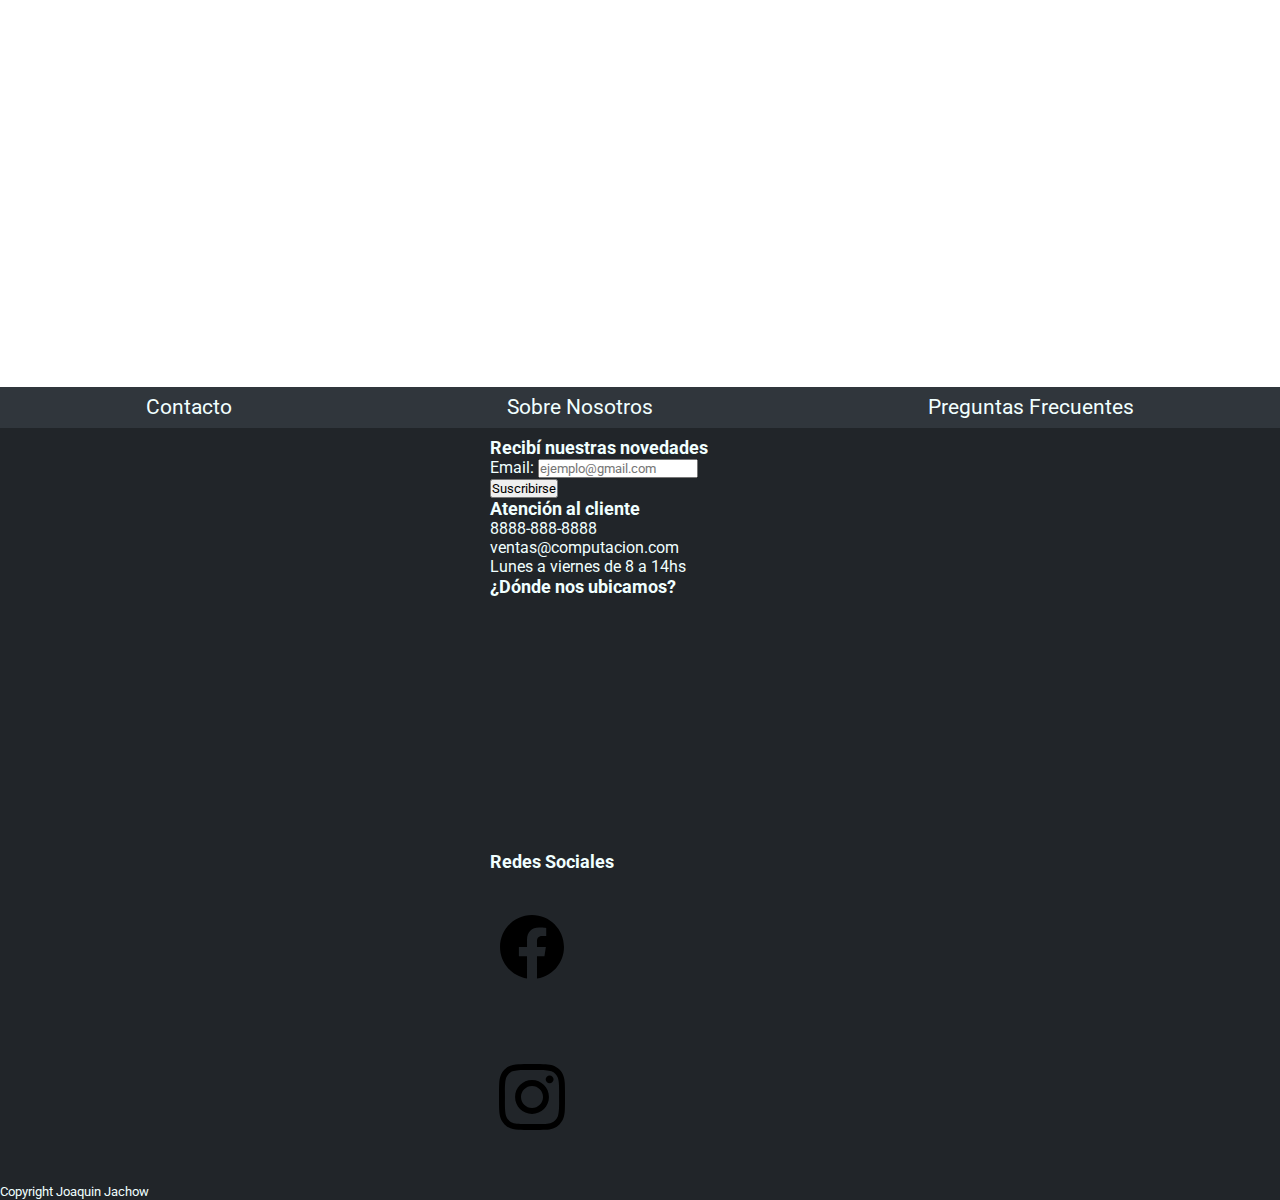
==== commit 6099569a: "Footer in home changed" ====
--- a/index.html
+++ b/index.html
@@ -126,55 +126,62 @@
             </section>
         </main>
         <footer>
-        <section>
-            <div class="menu-subfooter">
-                <a href="pages/contacto.html">Contacto</a>
-                <a href="pages/sobre_nosotros.html">Sobre Nosotros</a>
-                <a href="pages/preguntas_frecuentes.html">Preguntas Frecuentes</a>
+            <section>
+                <div class="menu-subfooter">
+                    <a href="pages/contacto.html">Contacto</a>
+                    <a href="pages/sobre_nosotros.html">Sobre Nosotros</a>
+                    <a href="pages/preguntas_frecuentes.html">Preguntas Frecuentes</a>
+                </div>
+            </section>
+            <div class="footer_section">
+                <div class="mt-2 footer-container">
+                    <form class="form">
+                        <ul class="form">
+                            <li><h2>Recibí nuestras novedades</h2></li>
+                            <div class="form-footer mb-2">
+                                <label for="colFormLabelSm" class="col-sm-2 col-form-label col-form-label-sm label">Email:</label>
+                                <input type="Email" class="form-control form-control-sm mail" id="colFormLabelSm" placeholder="ejemplo@gmail.com">
+                            </div>
+                            <button type="button" class="btn btn-secondary btn-sm">Suscribirse</button>
+                        </ul>
+                    </form>
+                    <div>
+                        <ul>
+                            <li><h2>Atención al cliente</h2></li>
+                            <li><span>8888-888-8888</span></li>
+                            <li><span>ventas@computacion.com</span></li>
+                            <li><span>Lunes a viernes de 8 a 14hs</span></li>
+                        </ul>
+                    </div>
+                    <div>
+                        <ul>
+                            <li><h2>¿Dónde nos ubicamos?</h2></li>
+                            <li><iframe class="mapa" src="https://www.google.com/maps/embed?pb=!1m14!1m8!1m3!1d1703.7038815761232!2d-64.2588445!3d-31.3477251!3m2!1i1024!2i768!4f13.1!3m3!1m2!1s0x94329ea69884f1b9%3A0x7ecc6d2199f921c!2spccore.com.ar!5e0!3m2!1ses-419!2sar!4v1660655090089!5m2!1ses-419!2sar" width="300" height="250" style="border:0;" allowfullscreen="" loading="lazy" referrerpolicy="no-referrer-when-downgrade"></iframe></li>
+                        </ul>
+                    </div>
+                    <aside class="aside-footer">
+                        <h2>Redes Sociales</h2>
+                        <div class="redes-container">
+                            <a href="https://www.facebook.com" target="_blank">
+                                <svg class="redes" xmlns="http://www.w3.org/2000/svg" viewBox="0 0 512 512" width="150" height="150">
+                                    <path d="M504 256C504 119 393 8 256 8S8 119 8 256c0 123.78 90.69 226.38 209.25 245V327.69h-63V256h63v-54.64c0-62.15 37-96.48 93.67-96.48 27.14 0 55.52 4.84 55.52 4.84v61h-31.28c-30.8 0-40.41 19.12-40.41 38.73V256h68.78l-11 71.69h-57.78V501C413.31 482.38 504 379.78 504 256z"/>
+                                </svg>
+                            </a>
+                            <a href="https://www.instagram.com" target="_blank">
+                                <svg class="redes" xmlns="http://www.w3.org/2000/svg" viewBox="0 0 448 512" width="150" height="150">
+                                    <path d="M224.1 141c-63.6 0-114.9 51.3-114.9 114.9s51.3 114.9 114.9 114.9S339 319.5 339 255.9 287.7 141 224.1 141zm0 189.6c-41.1 0-74.7-33.5-74.7-74.7s33.5-74.7 74.7-74.7 74.7 33.5 74.7 74.7-33.6 74.7-74.7 74.7zm146.4-194.3c0 14.9-12 26.8-26.8 26.8-14.9 0-26.8-12-26.8-26.8s12-26.8 26.8-26.8 26.8 12 26.8 26.8zm76.1 27.2c-1.7-35.9-9.9-67.7-36.2-93.9-26.2-26.2-58-34.4-93.9-36.2-37-2.1-147.9-2.1-184.9 0-35.8 1.7-67.6 9.9-93.9 36.1s-34.4 58-36.2 93.9c-2.1 37-2.1 147.9 0 184.9 1.7 35.9 9.9 67.7 36.2 93.9s58 34.4 93.9 36.2c37 2.1 147.9 2.1 184.9 0 35.9-1.7 67.7-9.9 93.9-36.2 26.2-26.2 34.4-58 36.2-93.9 2.1-37 2.1-147.8 0-184.8zM398.8 388c-7.8 19.6-22.9 34.7-42.6 42.6-29.5 11.7-99.5 9-132.1 9s-102.7 2.6-132.1-9c-19.6-7.8-34.7-22.9-42.6-42.6-11.7-29.5-9-99.5-9-132.1s-2.6-102.7 9-132.1c7.8-19.6 22.9-34.7 42.6-42.6 29.5-11.7 99.5-9 132.1-9s102.7-2.6 132.1 9c19.6 7.8 34.7 22.9 42.6 42.6 11.7 29.5 9 99.5 9 132.1s2.7 102.7-9 132.1z"/>
+                                </svg>
+                            </a>
+                            
+                        </div>
+                    </aside>
+                </div>
             </div>
-        </section>
-        <section class="footer_section">
-            <form class="form">
-                <ul class="form">
-                    <li><h2>Recibí nuestras novedades</h2></li>
-                    <div class="row mb-2">
-                        <label for="colFormLabelSm" class="col-sm-2 col-form-label col-form-label-sm label">Email</label>
-                        <div class="col-sm-10">
-                            <input type="Email" class="form-control form-control-sm mail" id="colFormLabelSm" placeholder="ejemplo@gmail.com">
-                        </div>
-                    </div>
-                    <button type="button" class="btn btn-secondary btn-sm boton">Suscribirse</button>
-                </ul>
-            </form>
-            <div>
-                <ul>
-                    <li><h2>Atención al cliente</h2></li>
-                    <li><p>8888-888-8888</p></li>
-                    <li><p>ventas@computacion.com</p></li>
-                    <li><p>Lunes a viernes de 8 a 14hs</p></li>
-                </ul>
-            </div>
-            <div>
-                <ul>
-                    <li><h2>¿Dónde nos ubicamos?</h2></li>
-                    <li><iframe class="mapa" src="https://www.google.com/maps/embed?pb=!1m14!1m8!1m3!1d1703.7038815761232!2d-64.2588445!3d-31.3477251!3m2!1i1024!2i768!4f13.1!3m3!1m2!1s0x94329ea69884f1b9%3A0x7ecc6d2199f921c!2spccore.com.ar!5e0!3m2!1ses-419!2sar!4v1660655090089!5m2!1ses-419!2sar" width="300" height="250" style="border:0;" allowfullscreen="" loading="lazy" referrerpolicy="no-referrer-when-downgrade"></iframe></li>
-                </ul>
-            </div>
-            <aside class="aside-footer">
-                <h2>Redes Sociales</h2>
-                <a href="https://www.facebook.com" target="_blank">
-                    <svg class="redes" xmlns="http://www.w3.org/2000/svg" viewBox="0 0 512 512"><path d="M504 256C504 119 393 8 256 8S8 119 8 256c0 123.78 90.69 226.38 209.25 245V327.69h-63V256h63v-54.64c0-62.15 37-96.48 93.67-96.48 27.14 0 55.52 4.84 55.52 4.84v61h-31.28c-30.8 0-40.41 19.12-40.41 38.73V256h68.78l-11 71.69h-57.78V501C413.31 482.38 504 379.78 504 256z"/></svg>
-                </a>
-                <a href="https://www.instagram.com" target="_blank">
-                    <svg class="redes" xmlns="http://www.w3.org/2000/svg" viewBox="0 0 448 512"><path d="M224.1 141c-63.6 0-114.9 51.3-114.9 114.9s51.3 114.9 114.9 114.9S339 319.5 339 255.9 287.7 141 224.1 141zm0 189.6c-41.1 0-74.7-33.5-74.7-74.7s33.5-74.7 74.7-74.7 74.7 33.5 74.7 74.7-33.6 74.7-74.7 74.7zm146.4-194.3c0 14.9-12 26.8-26.8 26.8-14.9 0-26.8-12-26.8-26.8s12-26.8 26.8-26.8 26.8 12 26.8 26.8zm76.1 27.2c-1.7-35.9-9.9-67.7-36.2-93.9-26.2-26.2-58-34.4-93.9-36.2-37-2.1-147.9-2.1-184.9 0-35.8 1.7-67.6 9.9-93.9 36.1s-34.4 58-36.2 93.9c-2.1 37-2.1 147.9 0 184.9 1.7 35.9 9.9 67.7 36.2 93.9s58 34.4 93.9 36.2c37 2.1 147.9 2.1 184.9 0 35.9-1.7 67.7-9.9 93.9-36.2 26.2-26.2 34.4-58 36.2-93.9 2.1-37 2.1-147.8 0-184.8zM398.8 388c-7.8 19.6-22.9 34.7-42.6 42.6-29.5 11.7-99.5 9-132.1 9s-102.7 2.6-132.1-9c-19.6-7.8-34.7-22.9-42.6-42.6-11.7-29.5-9-99.5-9-132.1s-2.6-102.7 9-132.1c7.8-19.6 22.9-34.7 42.6-42.6 29.5-11.7 99.5-9 132.1-9s102.7-2.6 132.1 9c19.6 7.8 34.7 22.9 42.6 42.6 11.7 29.5 9 99.5 9 132.1s2.7 102.7-9 132.1z"/></svg>
-                </a>
+            <aside>
+                <div>
+                    <small class="copyright">Copyright Joaquin Jachow</small>
+                </div>
             </aside>
-        </section>
-        <aside>
-            <div>
-                <small class="copyright">Copyright Joaquin Jachow</small>
-            </div>
-        </aside>
         </footer>
         <!-- JavaScript Bundle with Popper -->
         <script src="https://cdn.jsdelivr.net/npm/bootstrap@5.2.0/dist/js/bootstrap.bundle.min.js" integrity="sha384-A3rJD856KowSb7dwlZdYEkO39Gagi7vIsF0jrRAoQmDKKtQBHUuLZ9AsSv4jD4Xa" crossorigin="anonymous"></script>
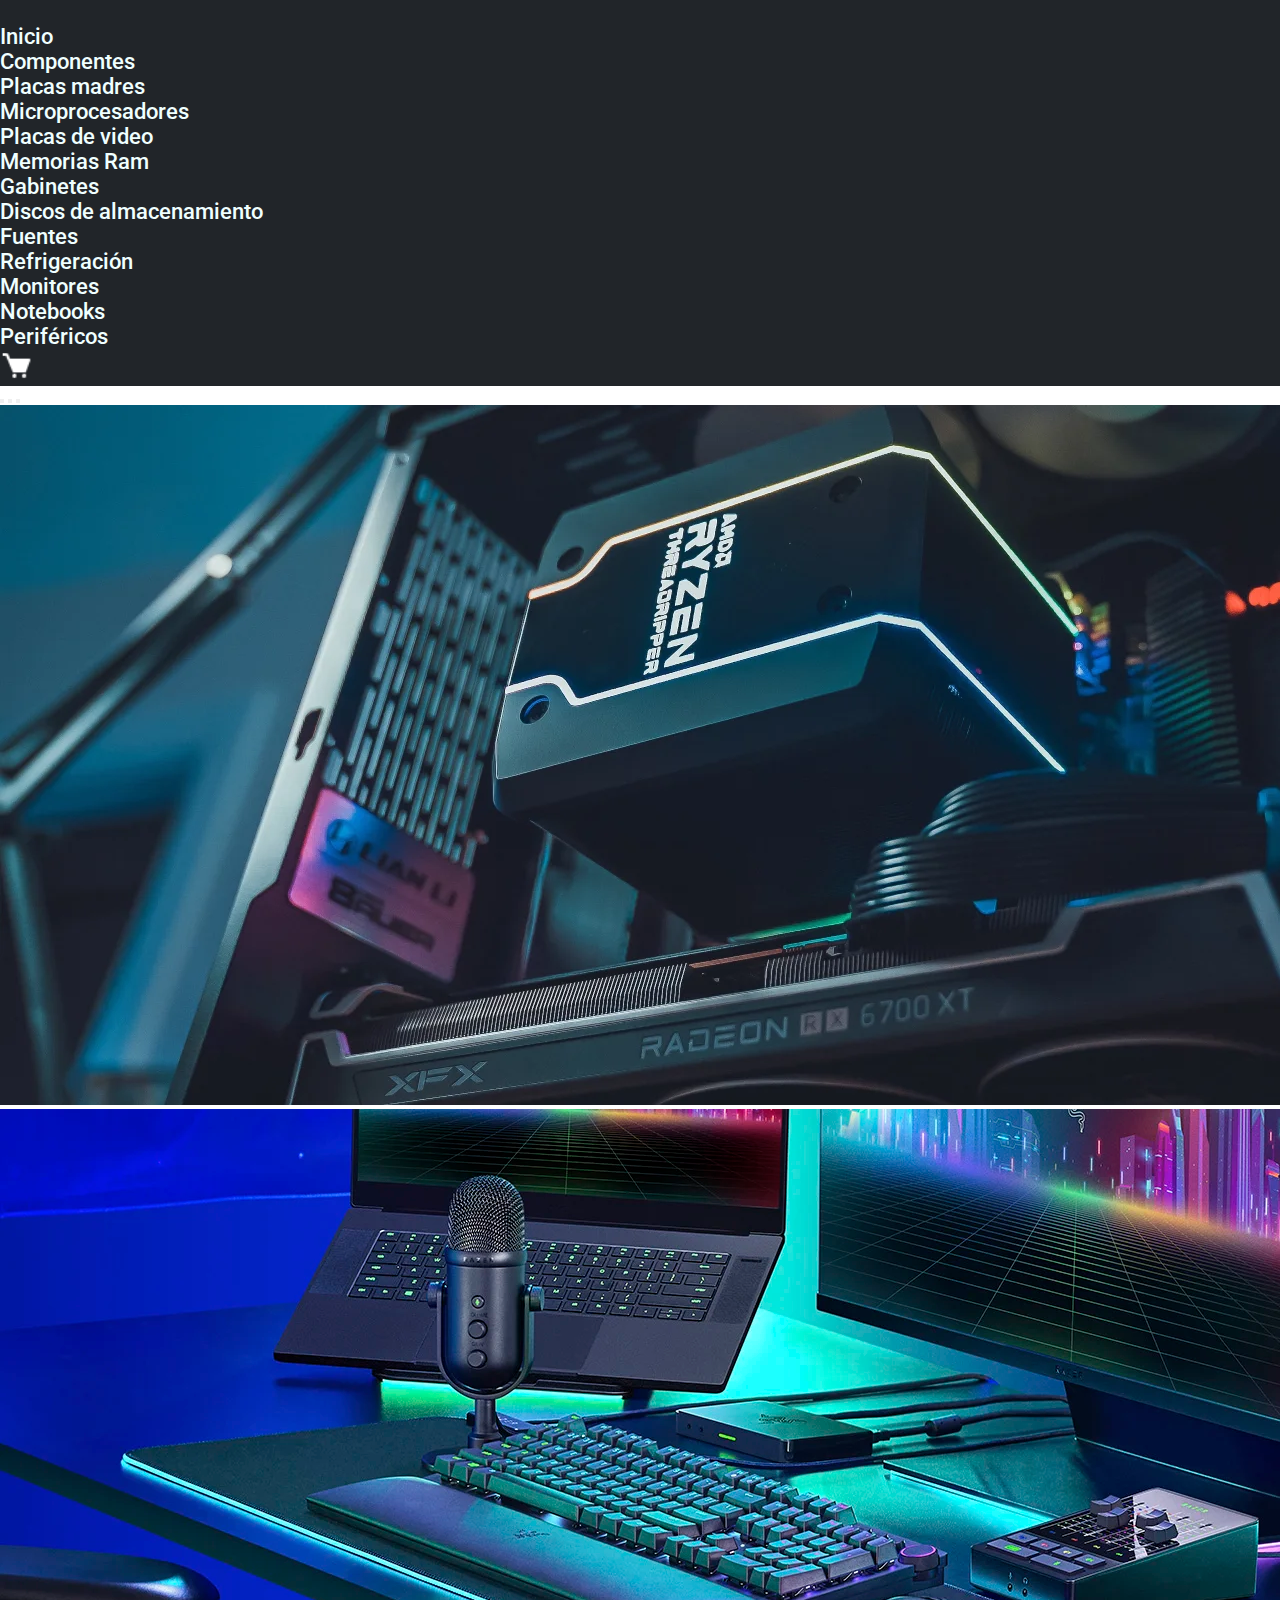
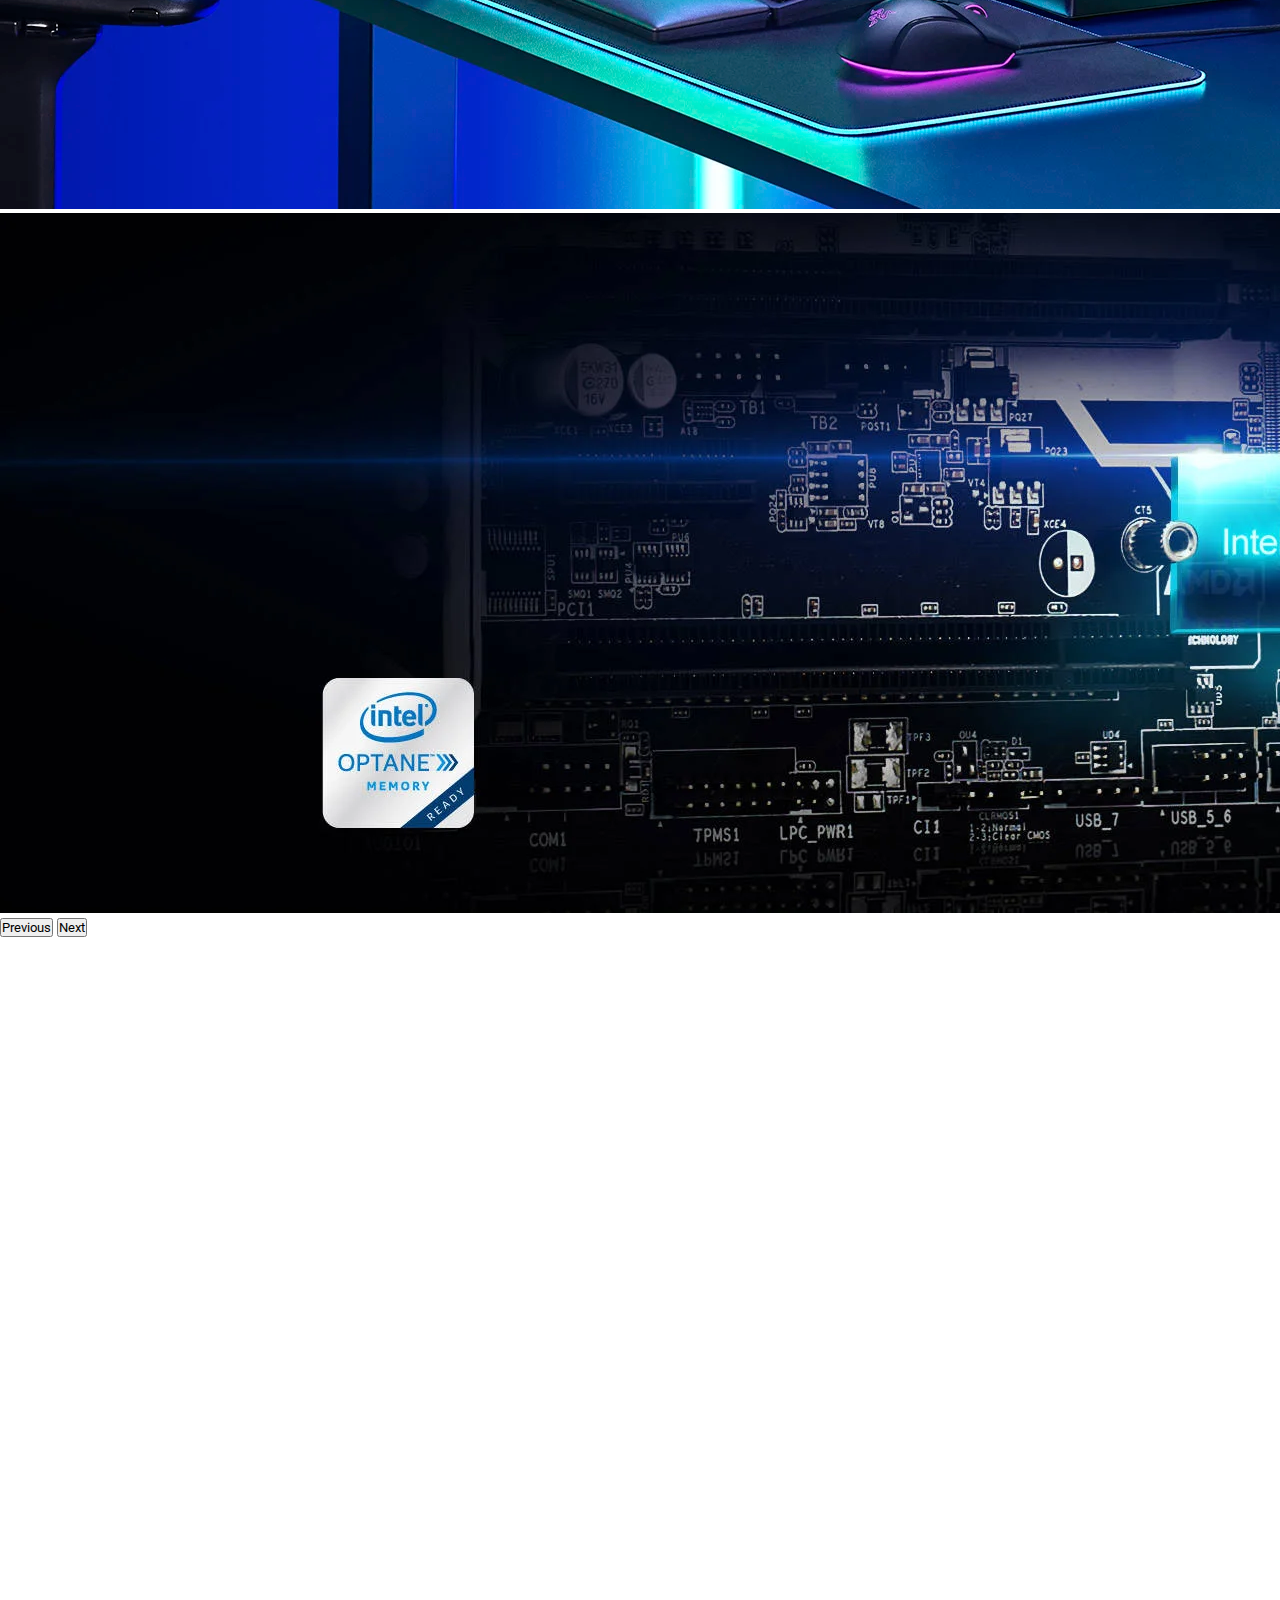
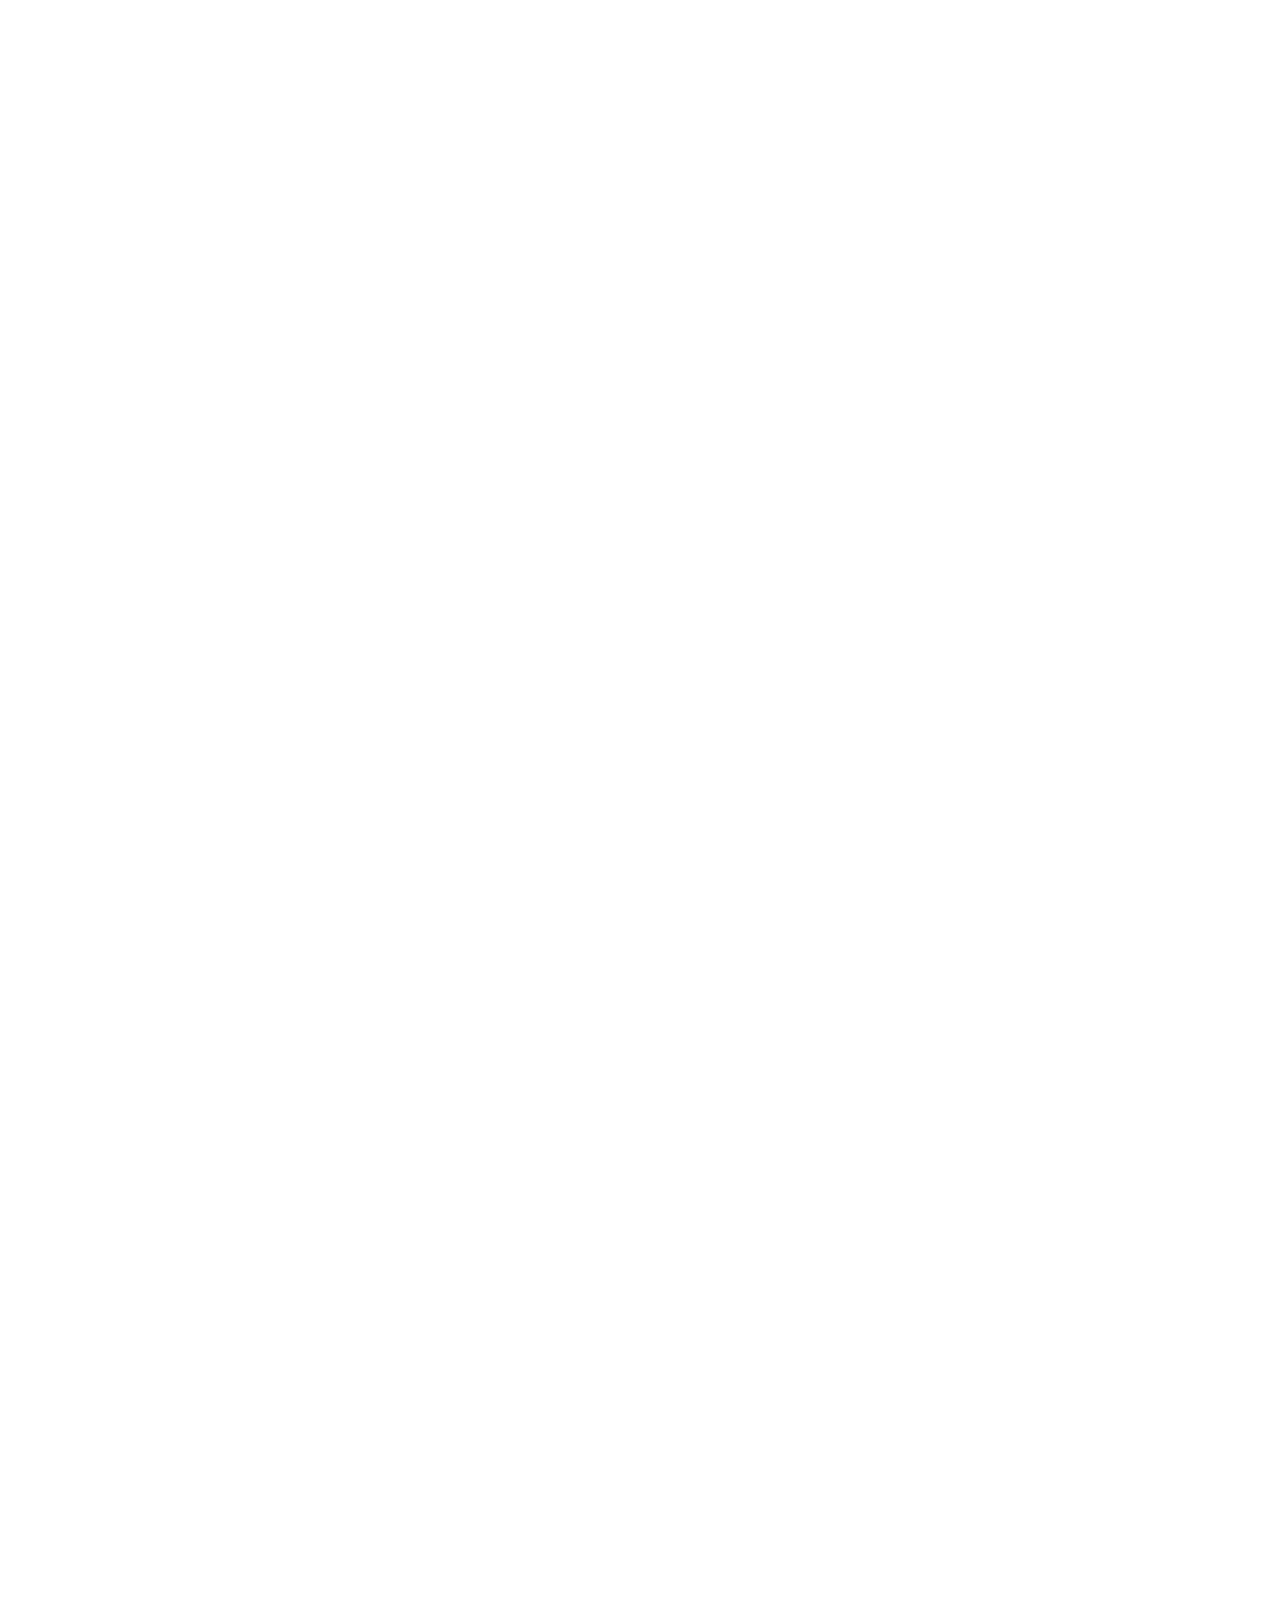
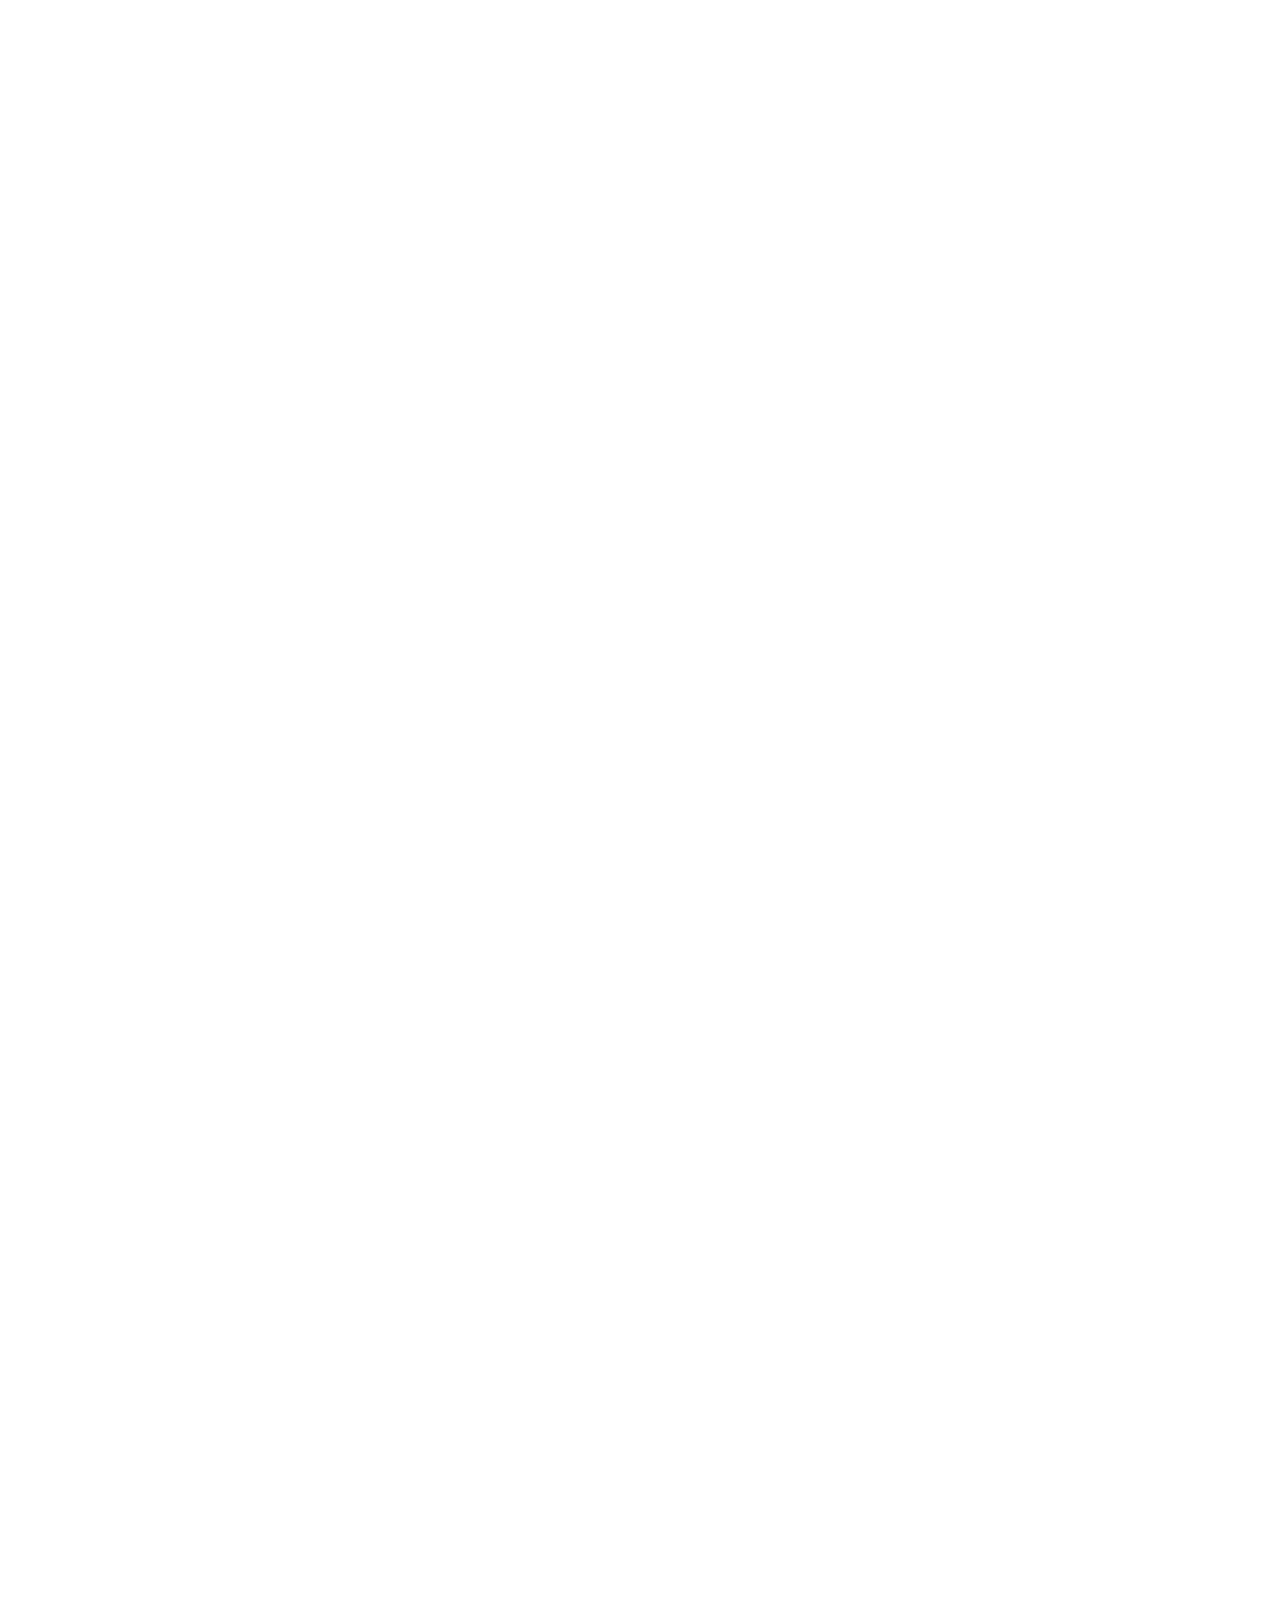
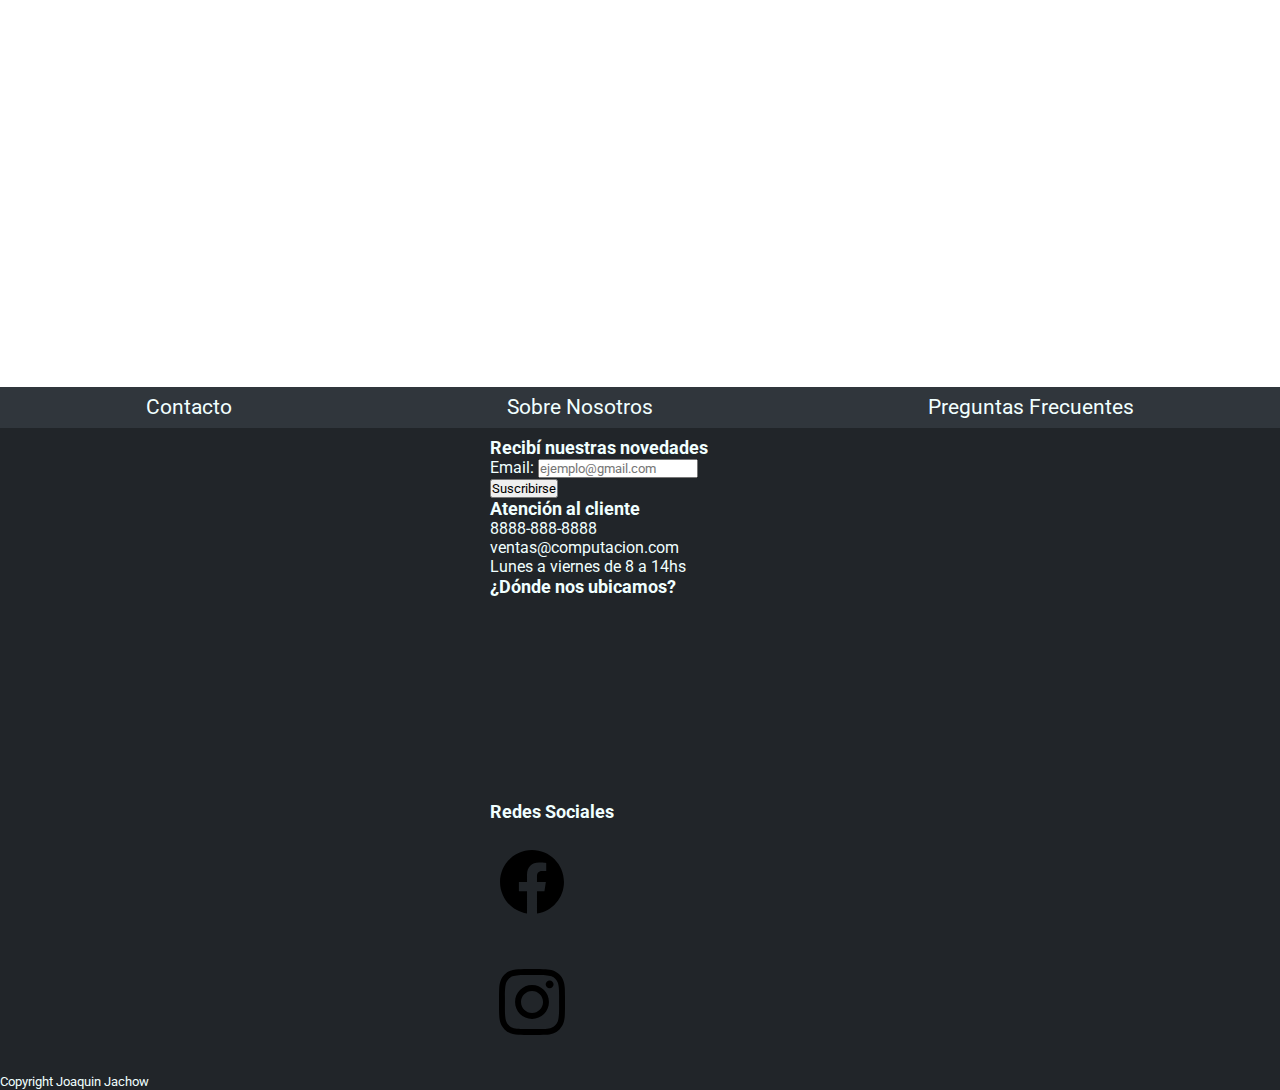
==== commit 7e247540: "Map and redes icons in footer change" ====
--- a/index.html
+++ b/index.html
@@ -155,20 +155,20 @@
                     </div>
                     <div>
                         <ul>
-                            <li><h2>¿Dónde nos ubicamos?</h2></li>
-                            <li><iframe class="mapa" src="https://www.google.com/maps/embed?pb=!1m14!1m8!1m3!1d1703.7038815761232!2d-64.2588445!3d-31.3477251!3m2!1i1024!2i768!4f13.1!3m3!1m2!1s0x94329ea69884f1b9%3A0x7ecc6d2199f921c!2spccore.com.ar!5e0!3m2!1ses-419!2sar!4v1660655090089!5m2!1ses-419!2sar" width="300" height="250" style="border:0;" allowfullscreen="" loading="lazy" referrerpolicy="no-referrer-when-downgrade"></iframe></li>
+                            <li><h2 class="title-mapa">¿Dónde nos ubicamos?</h2></li>
+                            <li><iframe class="mapa" src="https://www.google.com/maps/embed?pb=!1m14!1m8!1m3!1d1703.7038815761232!2d-64.2588445!3d-31.3477251!3m2!1i1024!2i768!4f13.1!3m3!1m2!1s0x94329ea69884f1b9%3A0x7ecc6d2199f921c!2spccore.com.ar!5e0!3m2!1ses-419!2sar!4v1660655090089!5m2!1ses-419!2sar" width="300" height="200" style="border:0;" allowfullscreen="" loading="lazy" referrerpolicy="no-referrer-when-downgrade"></iframe></li>
                         </ul>
                     </div>
                     <aside class="aside-footer">
                         <h2>Redes Sociales</h2>
                         <div class="redes-container">
                             <a href="https://www.facebook.com" target="_blank">
-                                <svg class="redes" xmlns="http://www.w3.org/2000/svg" viewBox="0 0 512 512" width="150" height="150">
+                                <svg class="redes" xmlns="http://www.w3.org/2000/svg" viewBox="0 0 512 512" width="120" height="120">
                                     <path d="M504 256C504 119 393 8 256 8S8 119 8 256c0 123.78 90.69 226.38 209.25 245V327.69h-63V256h63v-54.64c0-62.15 37-96.48 93.67-96.48 27.14 0 55.52 4.84 55.52 4.84v61h-31.28c-30.8 0-40.41 19.12-40.41 38.73V256h68.78l-11 71.69h-57.78V501C413.31 482.38 504 379.78 504 256z"/>
                                 </svg>
                             </a>
                             <a href="https://www.instagram.com" target="_blank">
-                                <svg class="redes" xmlns="http://www.w3.org/2000/svg" viewBox="0 0 448 512" width="150" height="150">
+                                <svg class="redes" xmlns="http://www.w3.org/2000/svg" viewBox="0 0 448 512" width="120" height="120">
                                     <path d="M224.1 141c-63.6 0-114.9 51.3-114.9 114.9s51.3 114.9 114.9 114.9S339 319.5 339 255.9 287.7 141 224.1 141zm0 189.6c-41.1 0-74.7-33.5-74.7-74.7s33.5-74.7 74.7-74.7 74.7 33.5 74.7 74.7-33.6 74.7-74.7 74.7zm146.4-194.3c0 14.9-12 26.8-26.8 26.8-14.9 0-26.8-12-26.8-26.8s12-26.8 26.8-26.8 26.8 12 26.8 26.8zm76.1 27.2c-1.7-35.9-9.9-67.7-36.2-93.9-26.2-26.2-58-34.4-93.9-36.2-37-2.1-147.9-2.1-184.9 0-35.8 1.7-67.6 9.9-93.9 36.1s-34.4 58-36.2 93.9c-2.1 37-2.1 147.9 0 184.9 1.7 35.9 9.9 67.7 36.2 93.9s58 34.4 93.9 36.2c37 2.1 147.9 2.1 184.9 0 35.9-1.7 67.7-9.9 93.9-36.2 26.2-26.2 34.4-58 36.2-93.9 2.1-37 2.1-147.8 0-184.8zM398.8 388c-7.8 19.6-22.9 34.7-42.6 42.6-29.5 11.7-99.5 9-132.1 9s-102.7 2.6-132.1-9c-19.6-7.8-34.7-22.9-42.6-42.6-11.7-29.5-9-99.5-9-132.1s-2.6-102.7 9-132.1c7.8-19.6 22.9-34.7 42.6-42.6 29.5-11.7 99.5-9 132.1-9s102.7-2.6 132.1 9c19.6 7.8 34.7 22.9 42.6 42.6 11.7 29.5 9 99.5 9 132.1s2.7 102.7-9 132.1z"/>
                                 </svg>
                             </a>
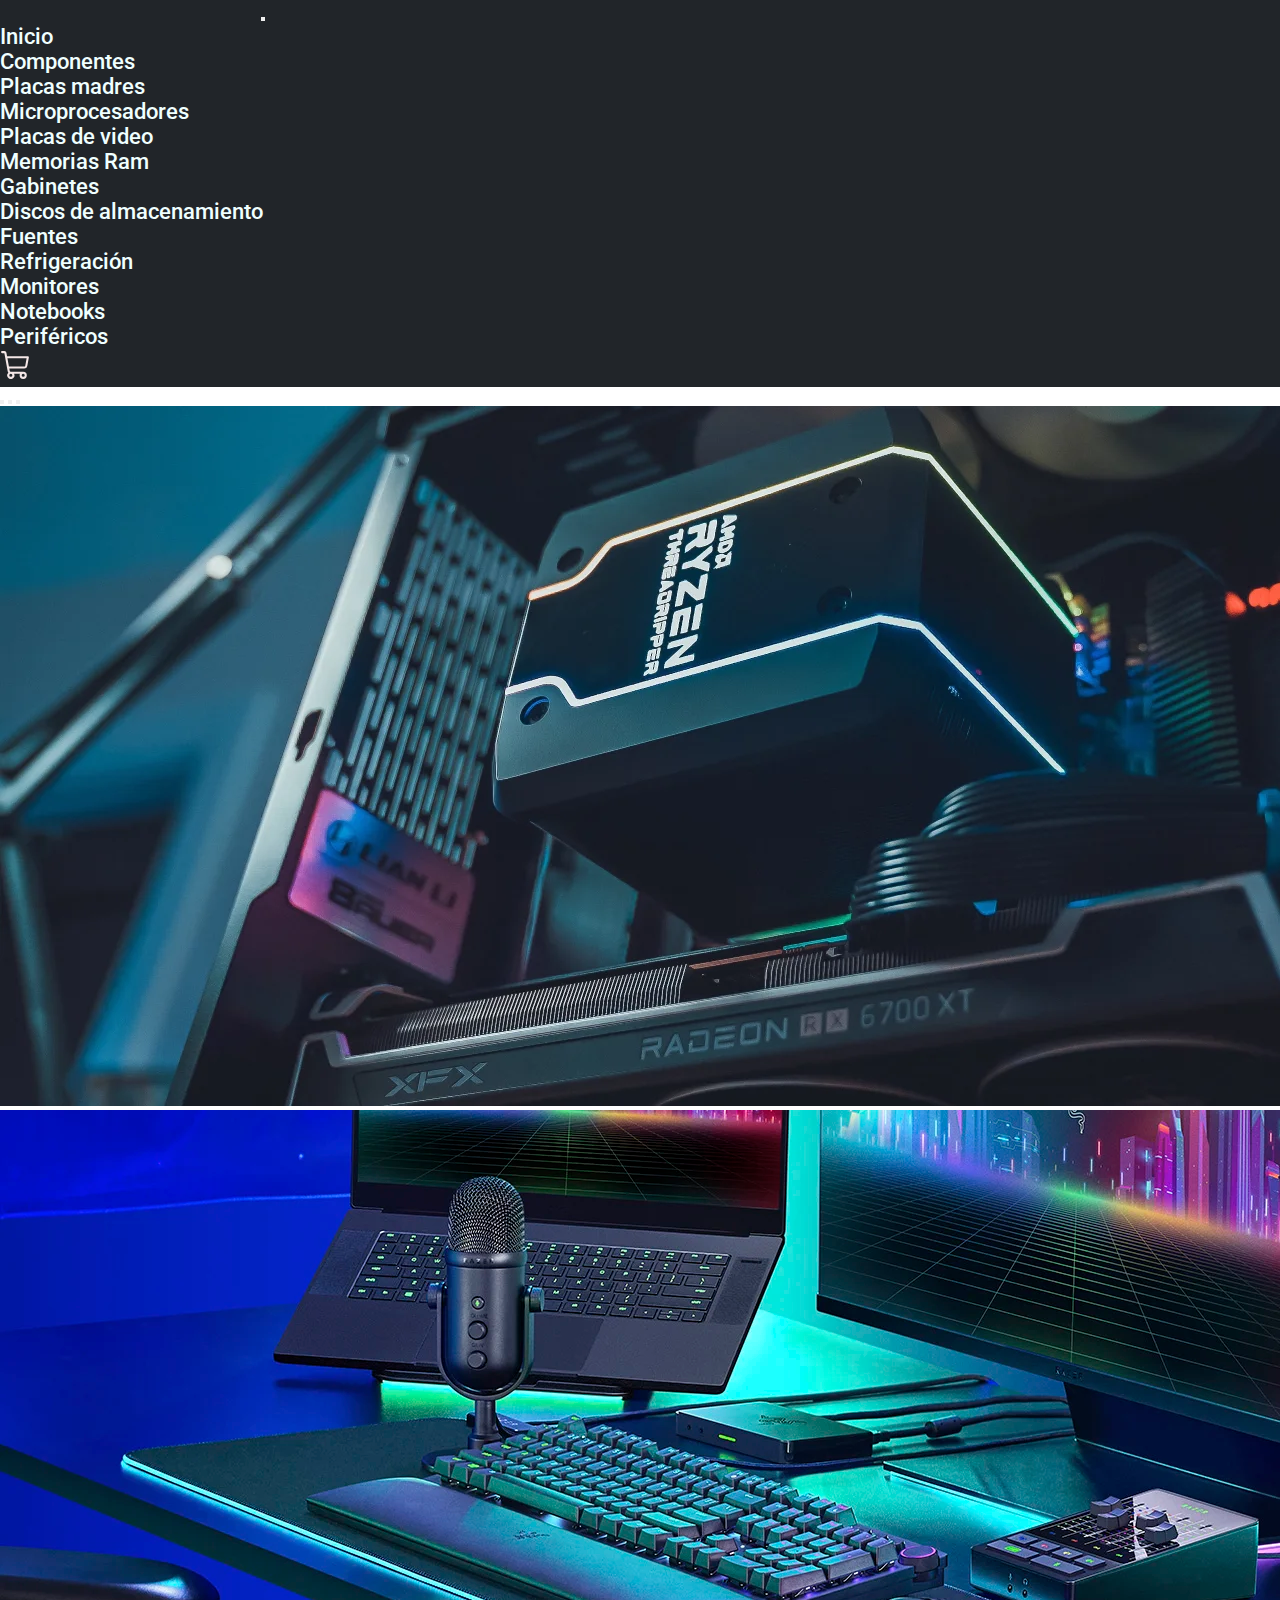
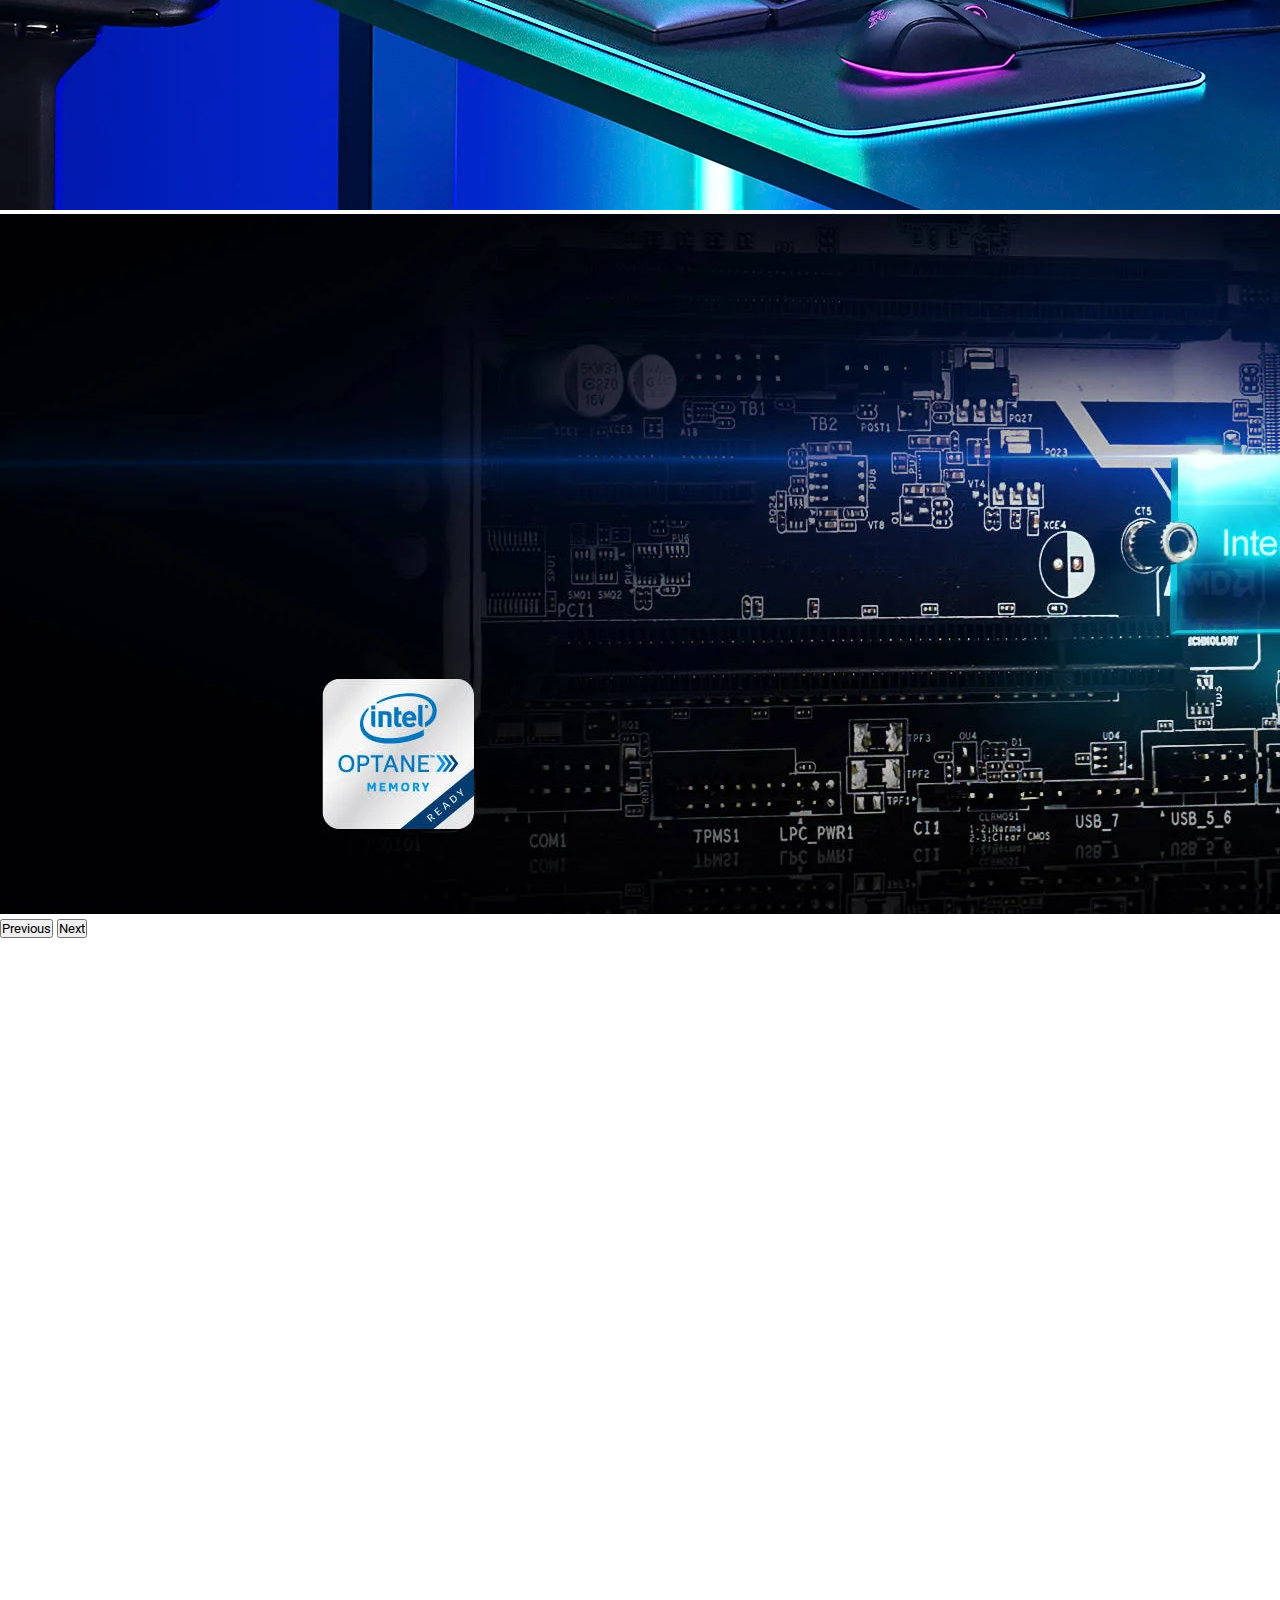
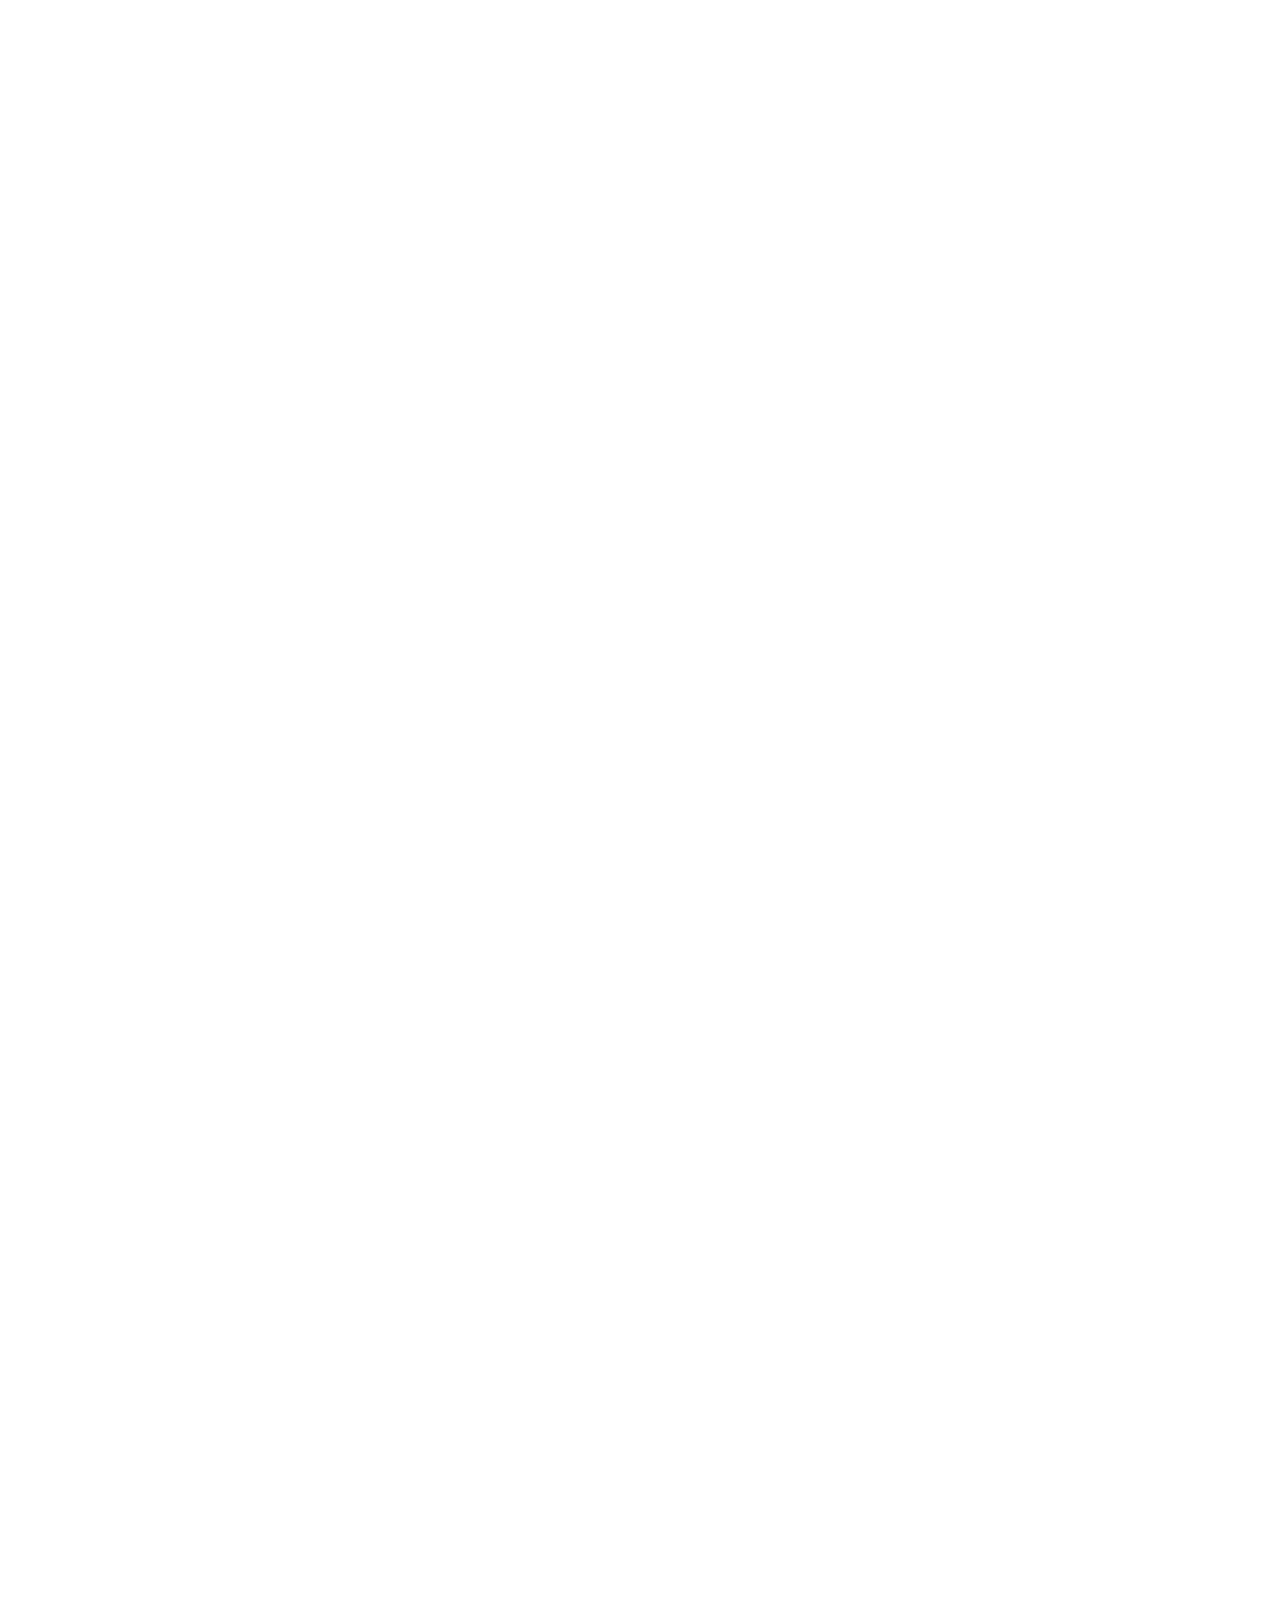
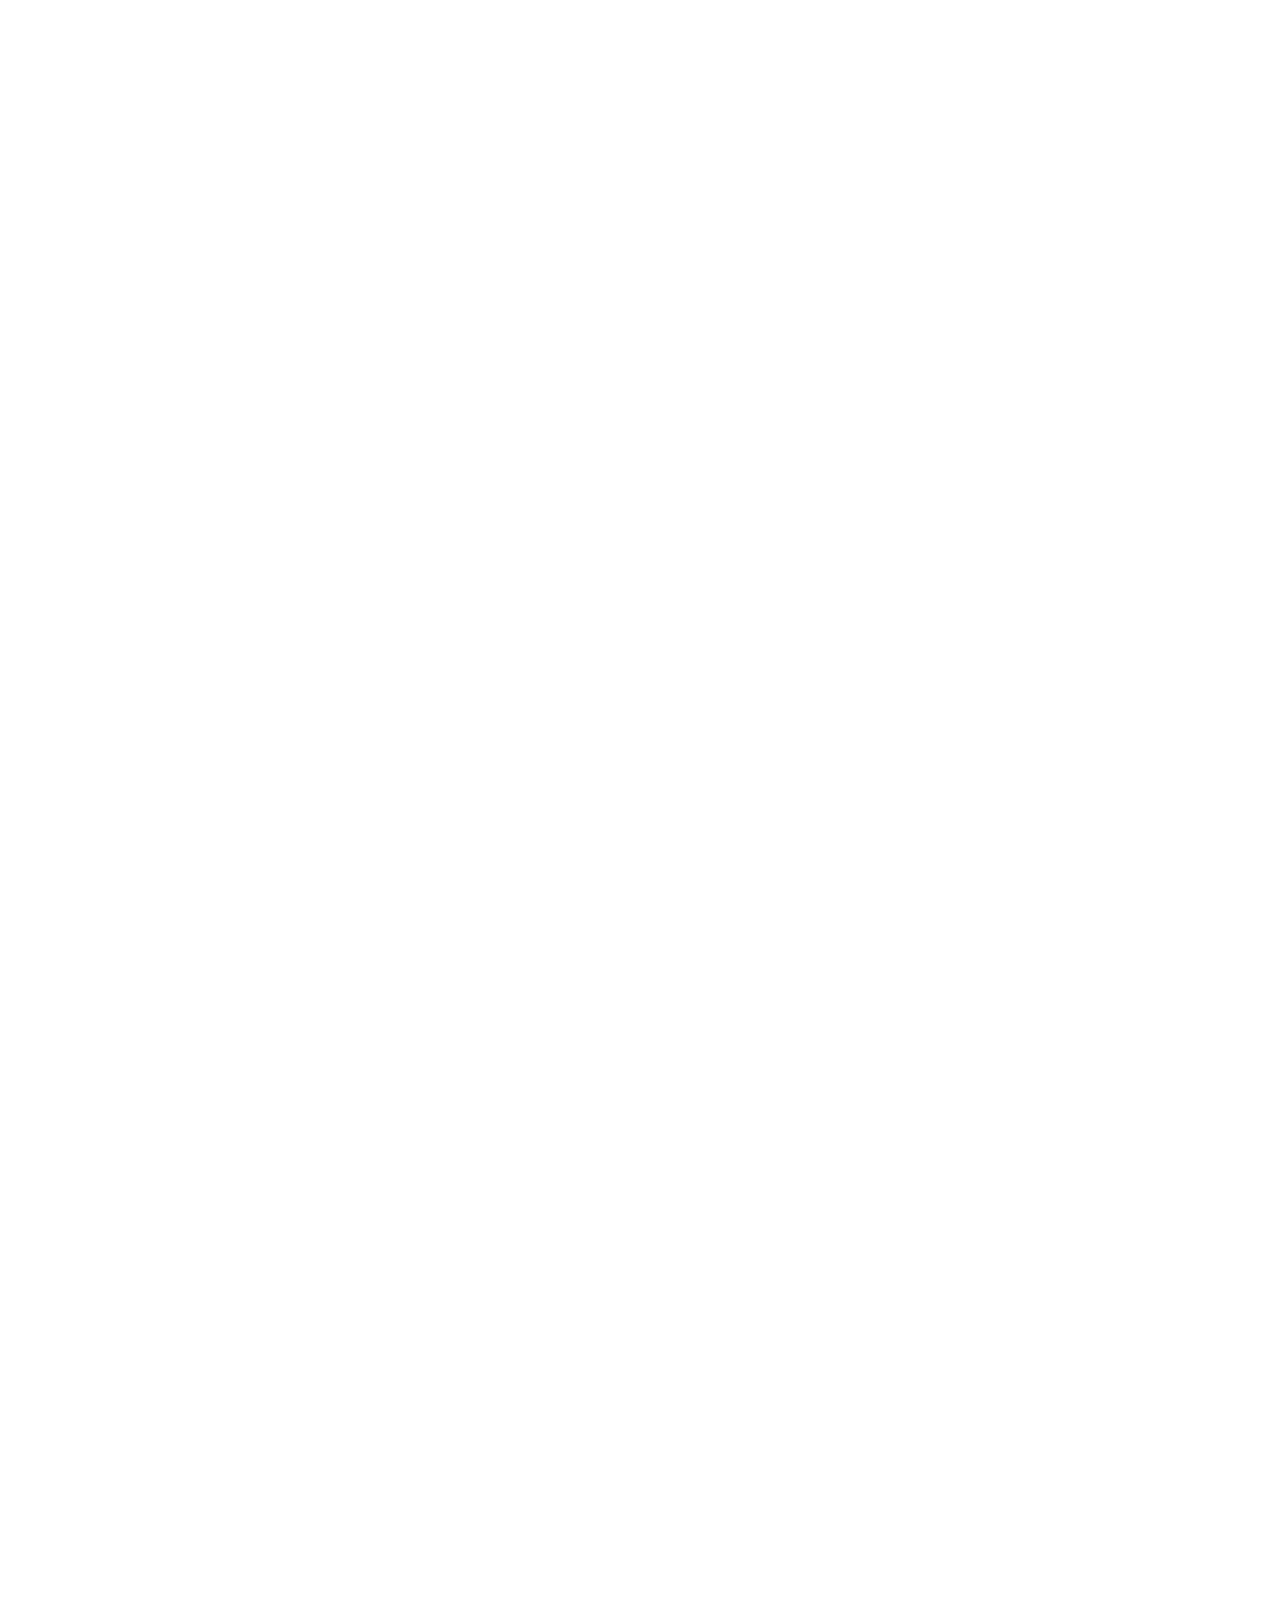
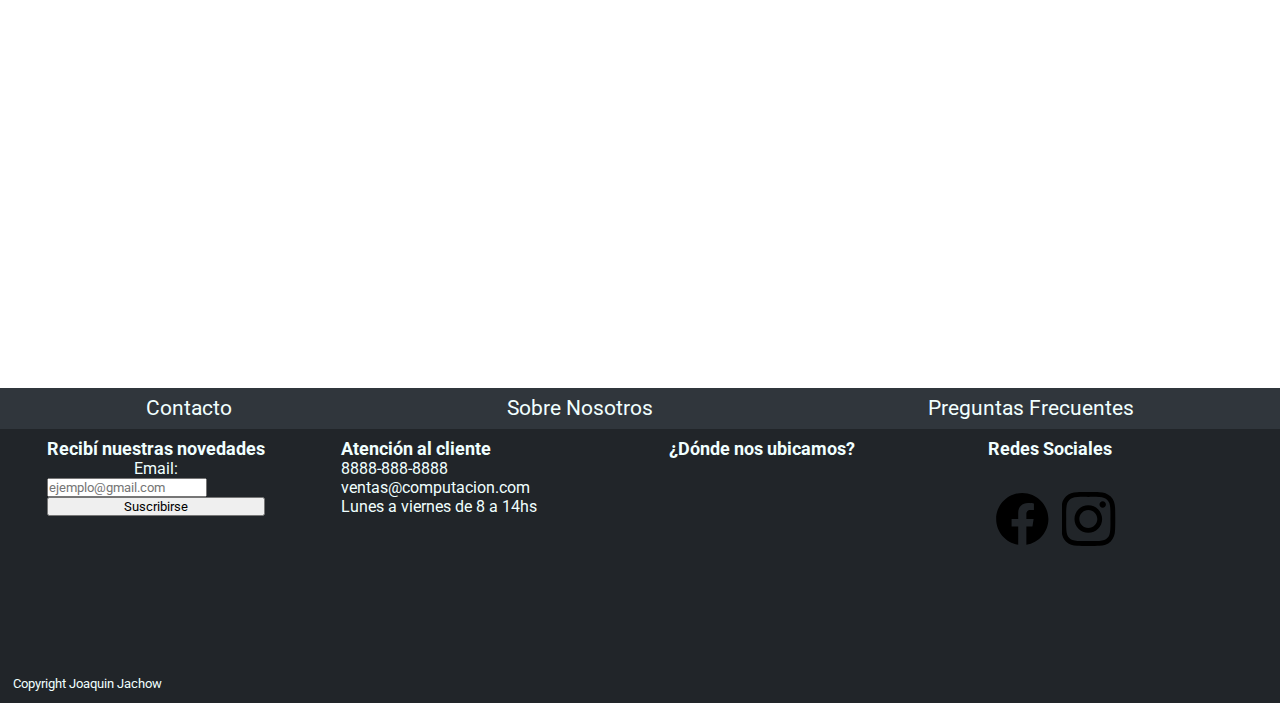
==== commit 115f4d8a: "Button in mobile add, class info added" ====
--- a/index.html
+++ b/index.html
@@ -21,6 +21,11 @@
                 <a class="navbar-brand" href="index.html">
                     <img class="logo" href="#" src="photos/logo-pccomponentes.webp" alt="logo-pccomponentes" title="logo-pccomponentes">
                 </a>
+                <!-- Button -->
+                <button class="navbar-toggler bg-light" type="button" data-bs-toggle="collapse" data-bs-target="#navbarSupportedContent" aria-controls="navbarSupportedContent" aria-expanded="false" aria-label="Toggle navigation">
+                    <span class="navbar-toggler-icon"></span>
+                </button>
+                <!-- Fin button -->
                 <div class="collapse navbar-collapse" id="navbarSupportedContent">
                     <ul class="navbar-nav me-auto mb-2 mb-lg-0 container d-flex justify-content-around align-items-center">
                         <li class="nav-item">
@@ -49,8 +54,10 @@
                             <a class="nav-link" href="pages/perifericos.html">Periféricos</a>
                         </li>
                         <li class="nav-item">
-                            <img class="cart" src="[data-uri]"/>
-                        </li>
+                            <a href="#">
+                                <svg class="cart" xmlns="http://www.w3.org/2000/svg" width="30" height="30" fill="#f4e7e7" viewBox="0 0 256 256"><path d="M222.14,58.87A8,8,0,0,0,216,56H54.68L49.79,29.14A16,16,0,0,0,34.05,16H16a8,8,0,0,0,0,16h18L59.56,172.29a24,24,0,0,0,5.33,11.27,28,28,0,1,0,44.4,8.44h45.42A27.75,27.75,0,0,0,152,204a28,28,0,1,0,28-28H83.17a8,8,0,0,1-7.87-6.57L72.13,152h116a24,24,0,0,0,23.61-19.71l12.16-66.86A8,8,0,0,0,222.14,58.87ZM96,204a12,12,0,1,1-12-12A12,12,0,0,1,96,204Zm96,0a12,12,0,1,1-12-12A12,12,0,0,1,192,204Zm4-74.57A8,8,0,0,1,188.1,136H69.22L57.59,72H206.41Z"></path></svg>
+                            </a>
+                        </li>                                             
                     </ul>
                 </div>
             </nav>
@@ -145,7 +152,7 @@
                             <button type="button" class="btn btn-secondary btn-sm">Suscribirse</button>
                         </ul>
                     </form>
-                    <div>
+                    <div class="info">
                         <ul>
                             <li><h2>Atención al cliente</h2></li>
                             <li><span>8888-888-8888</span></li>
@@ -172,7 +179,6 @@
                                     <path d="M224.1 141c-63.6 0-114.9 51.3-114.9 114.9s51.3 114.9 114.9 114.9S339 319.5 339 255.9 287.7 141 224.1 141zm0 189.6c-41.1 0-74.7-33.5-74.7-74.7s33.5-74.7 74.7-74.7 74.7 33.5 74.7 74.7-33.6 74.7-74.7 74.7zm146.4-194.3c0 14.9-12 26.8-26.8 26.8-14.9 0-26.8-12-26.8-26.8s12-26.8 26.8-26.8 26.8 12 26.8 26.8zm76.1 27.2c-1.7-35.9-9.9-67.7-36.2-93.9-26.2-26.2-58-34.4-93.9-36.2-37-2.1-147.9-2.1-184.9 0-35.8 1.7-67.6 9.9-93.9 36.1s-34.4 58-36.2 93.9c-2.1 37-2.1 147.9 0 184.9 1.7 35.9 9.9 67.7 36.2 93.9s58 34.4 93.9 36.2c37 2.1 147.9 2.1 184.9 0 35.9-1.7 67.7-9.9 93.9-36.2 26.2-26.2 34.4-58 36.2-93.9 2.1-37 2.1-147.8 0-184.8zM398.8 388c-7.8 19.6-22.9 34.7-42.6 42.6-29.5 11.7-99.5 9-132.1 9s-102.7 2.6-132.1-9c-19.6-7.8-34.7-22.9-42.6-42.6-11.7-29.5-9-99.5-9-132.1s-2.6-102.7 9-132.1c7.8-19.6 22.9-34.7 42.6-42.6 29.5-11.7 99.5-9 132.1-9s102.7-2.6 132.1 9c19.6 7.8 34.7 22.9 42.6 42.6 11.7 29.5 9 99.5 9 132.1s2.7 102.7-9 132.1z"/>
                                 </svg>
                             </a>
-                            
                         </div>
                     </aside>
                 </div>
--- a/style/hoja_de_estilos.css
+++ b/style/hoja_de_estilos.css
@@ -128,17 +128,37 @@
   justify-content: space-around;
   padding: 0.7%; }
 
+.footer-container{
+  display: flex;
+  flex: 1;
+  justify-content: space-around;
+}
+
 .footer_section {
+  padding: 0.7%; }
+
+.title-mapa{
+  text-align: center;
+}
+
+.form-footer{
   display: flex;
-  justify-content: space-around;
-  padding: 0.7%; }
-
-.boton {
-  margin-left: 18%; }
-
-.redes {
+  flex-direction: column;
+}
+
+.form{
   display: flex;
-  width: 30%; }
+  flex-direction: column;
+  text-align: center;
+}
+
+.redes-container{
+  align-items: center;
+}
+
+.copyright{
+  padding: 1%;
+}
 
 /* aca empieza los medias querys*/
 /*Mobile S*/
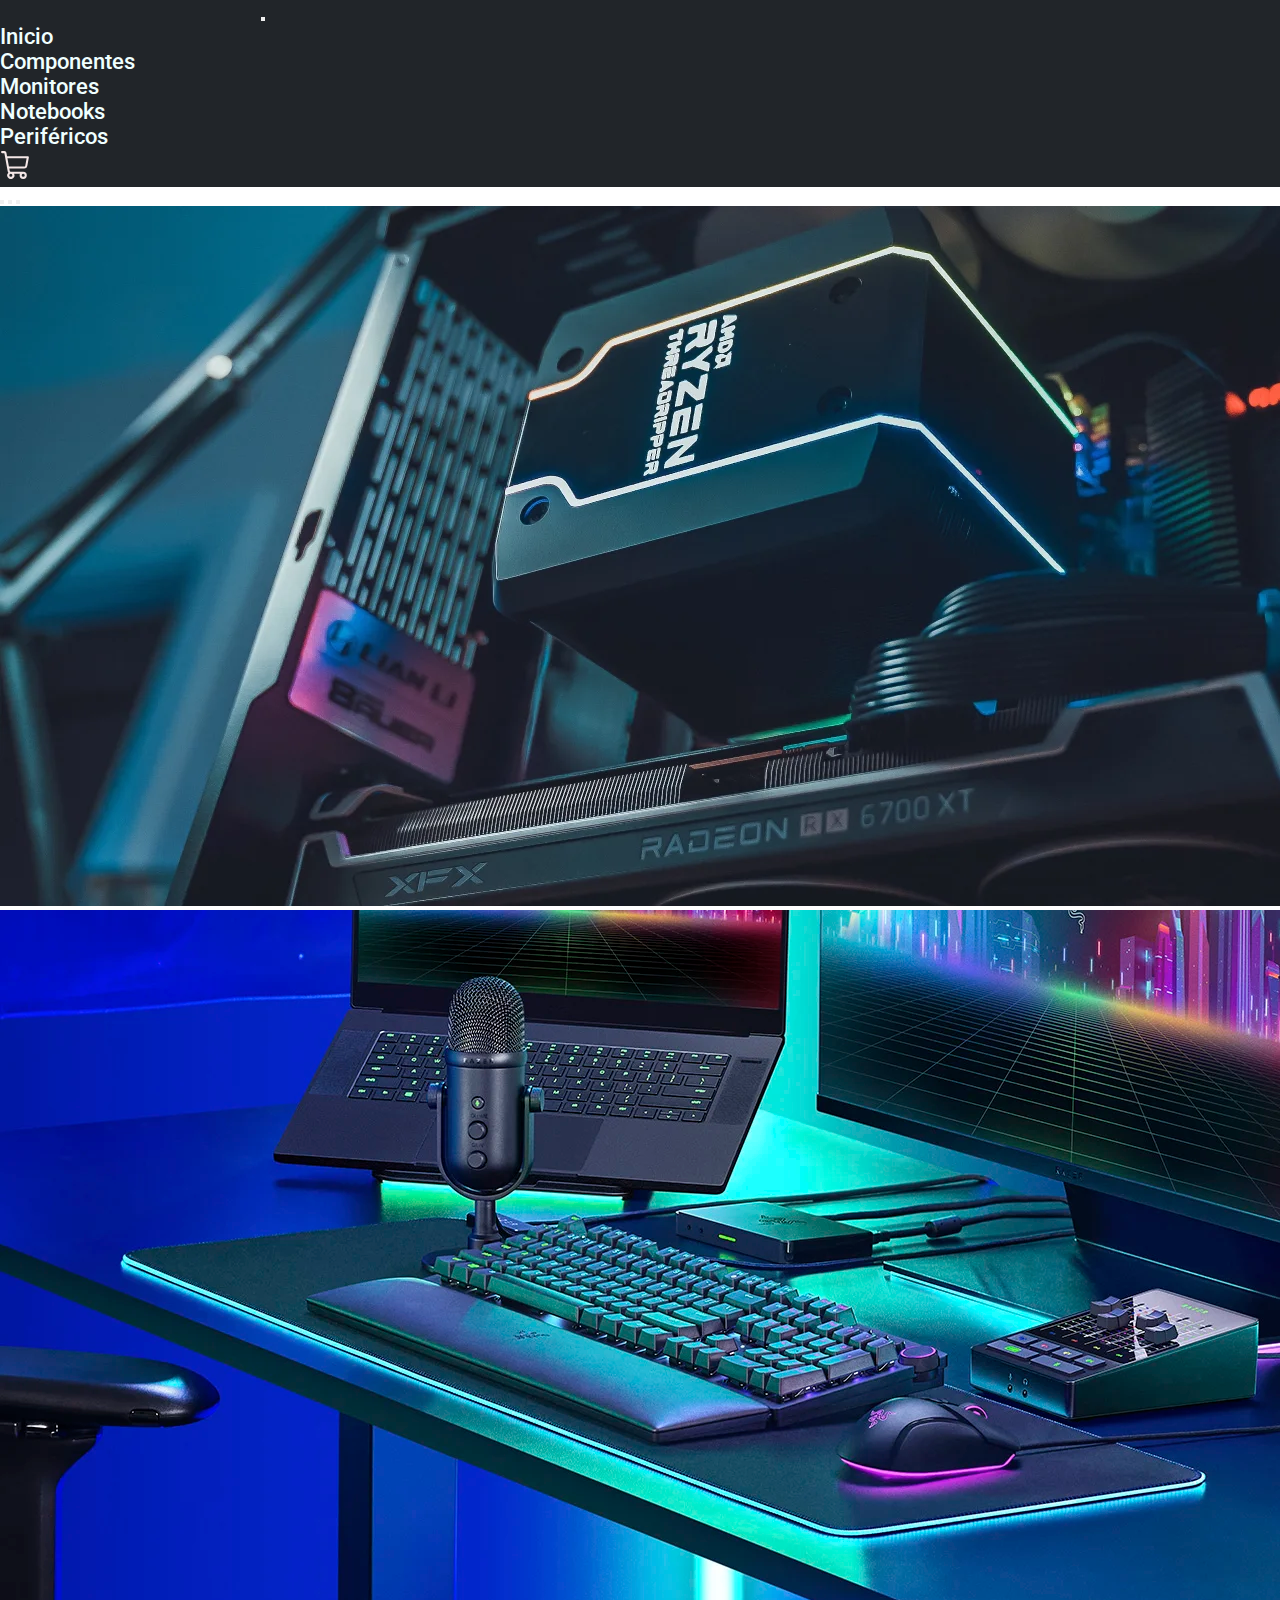
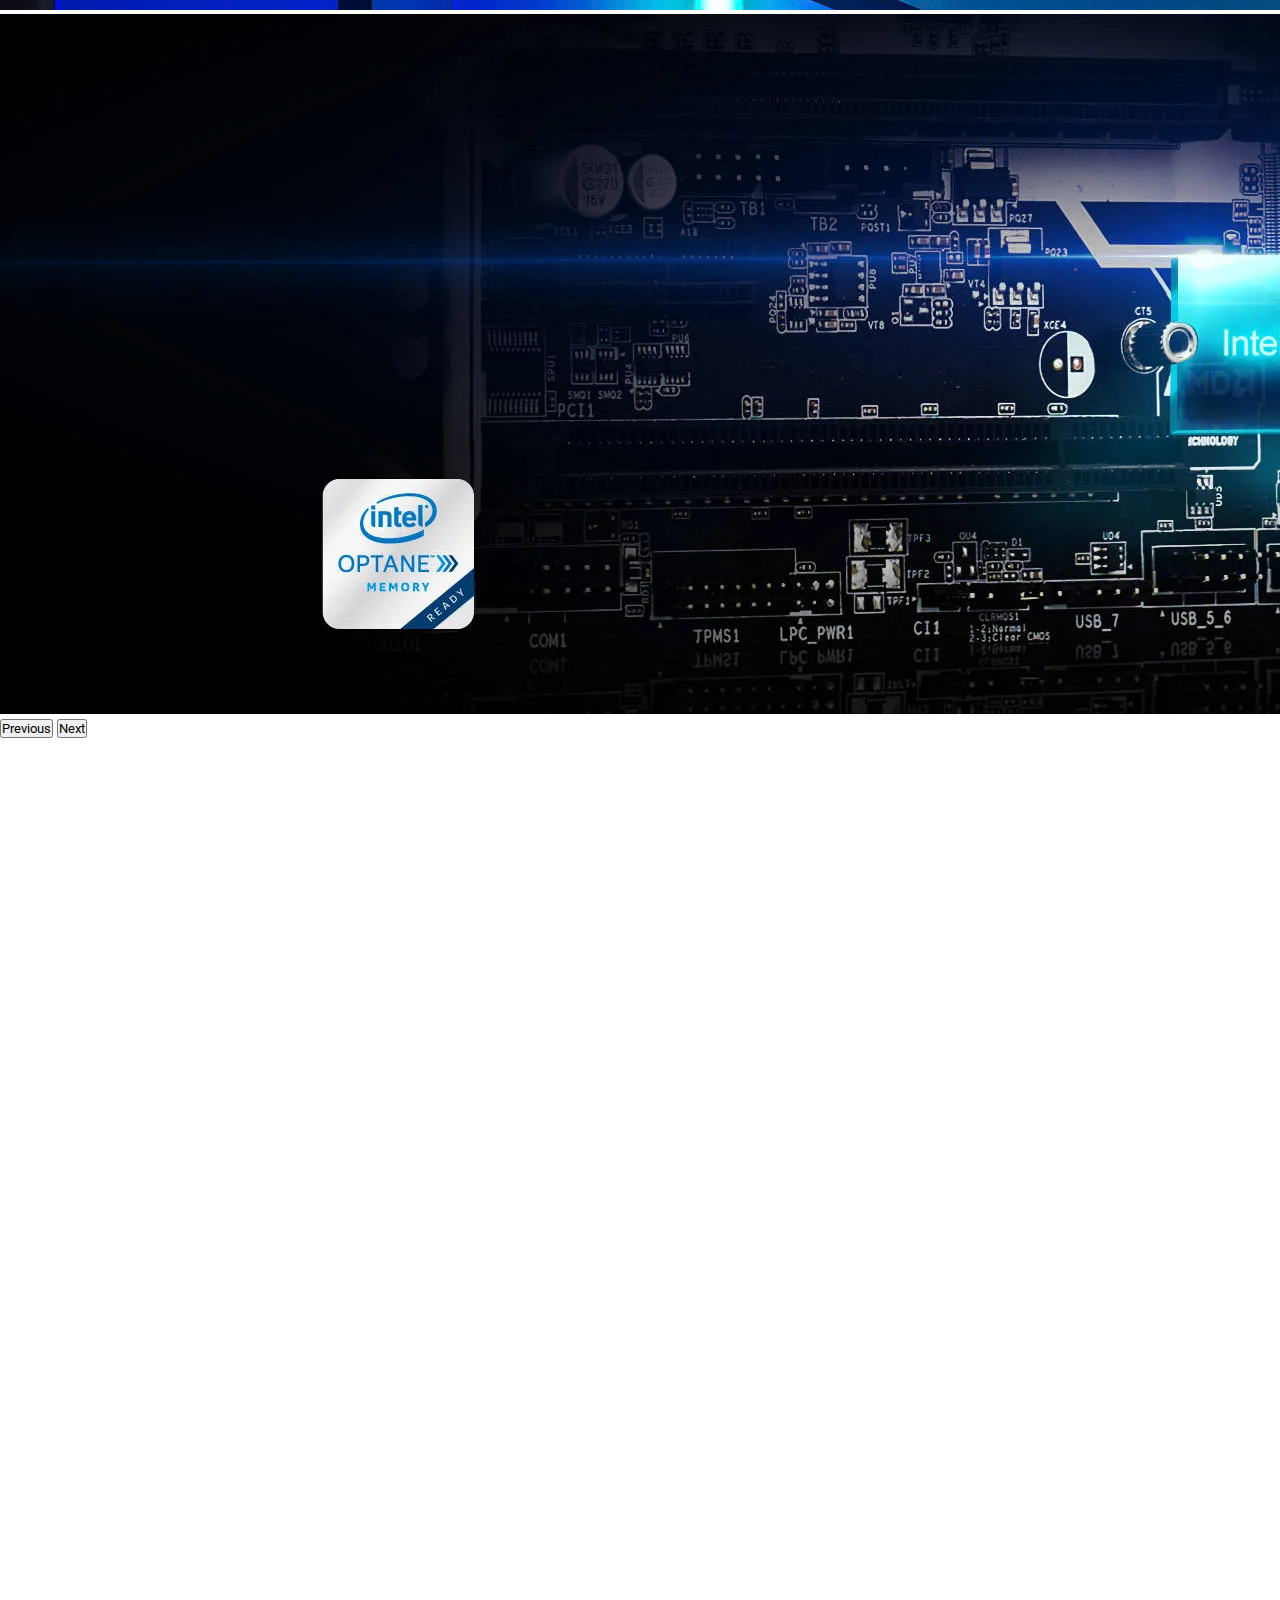
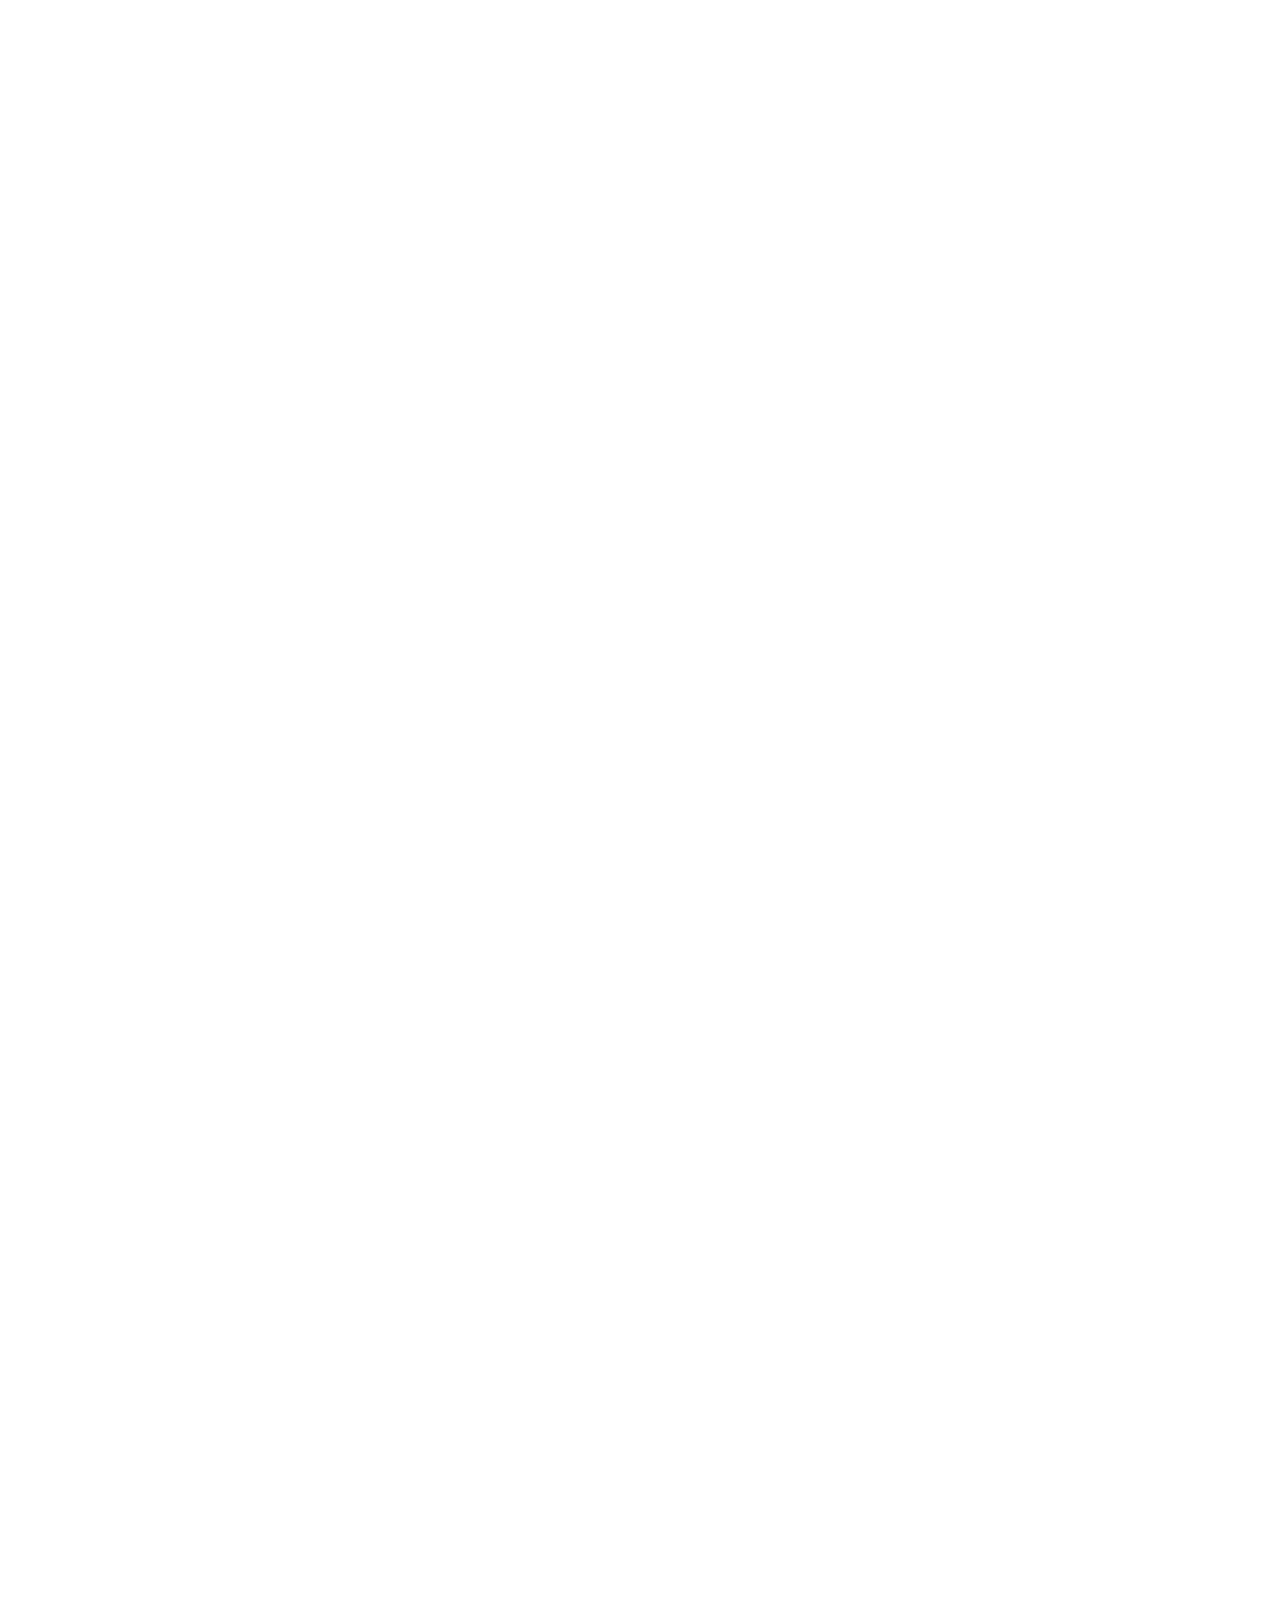
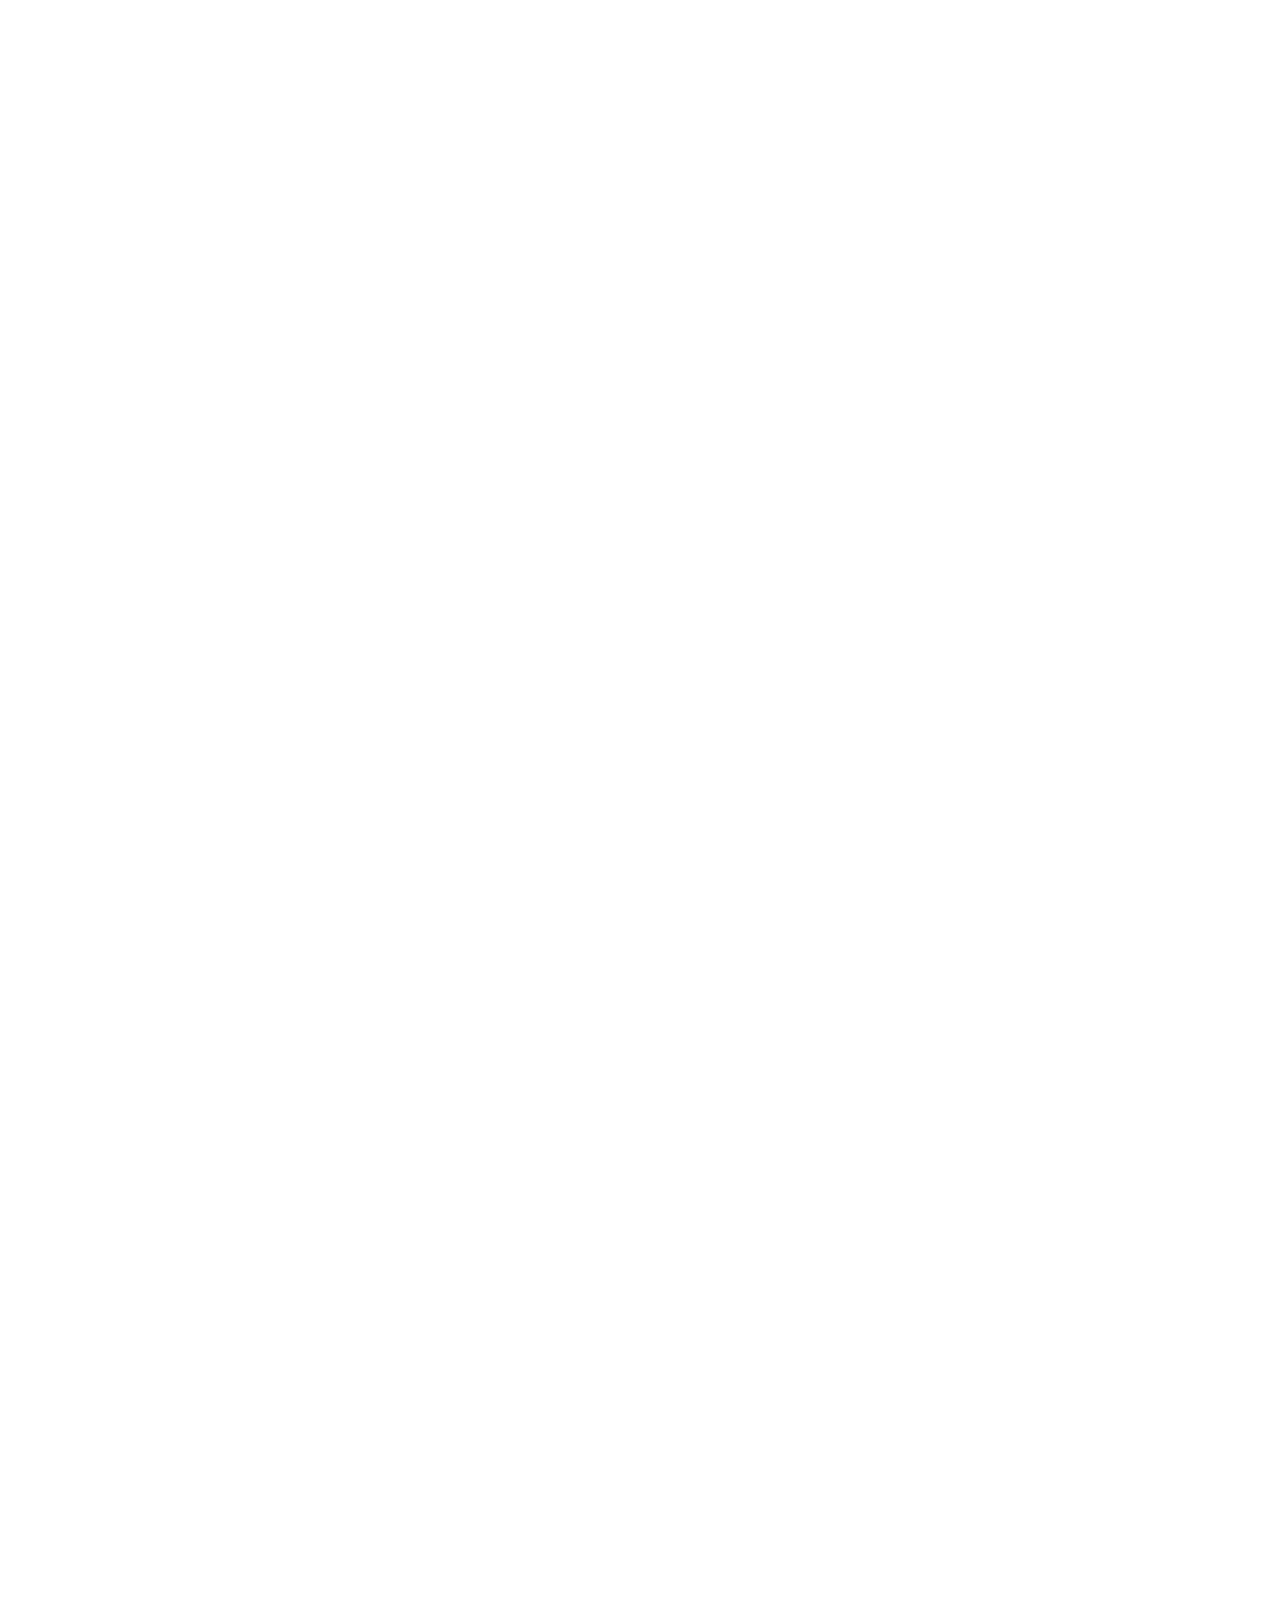
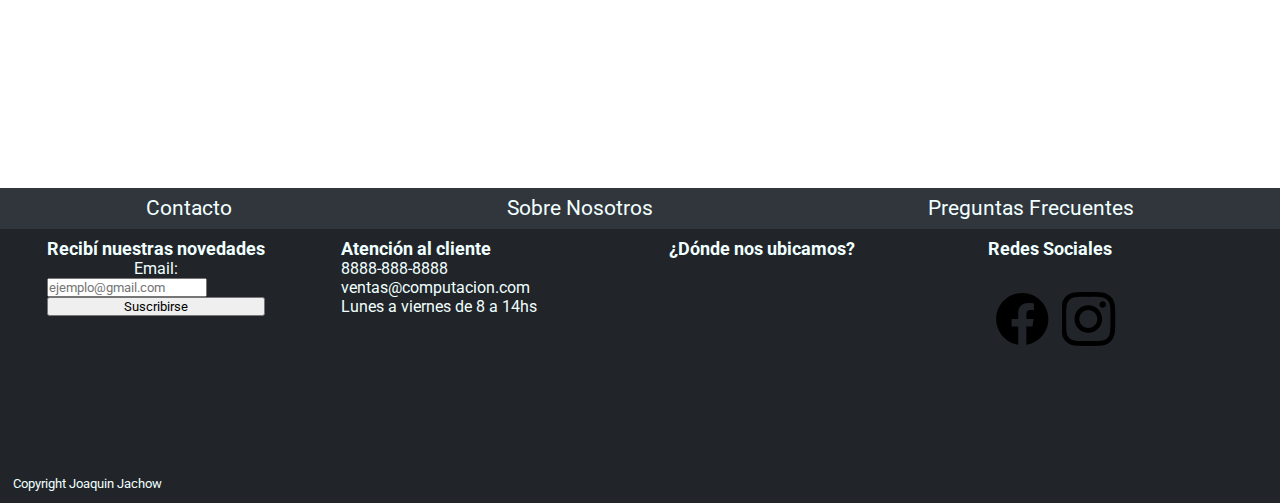
==== commit a0598026: "hamburger menu in nav deleted" ====
--- a/index.html
+++ b/index.html
@@ -32,17 +32,7 @@
                             <a class="nav-link" href="#">Inicio</a>
                         </li>
                         <li class="nav-item"><div class="dropdown">
-                            <a class="nav-link" href="/pages/componentes.html" data-bs-toggle="dropdown" aria-expanded="false">Componentes</a>
-                            <ul class="dropdown-menu bg-secondary">
-                                <li><a class="nav-link " href="pages/componentes.html" class="dropdown-item">Placas madres</a></li>
-                                <li><a class="nav-link" href="pages/componentes.html" class="dropdown-item">Microprocesadores</a></li>
-                                <li><a class="nav-link" href="pages/componentes.html" class="dropdown-item">Placas de video</a></li>
-                                <li><a class="nav-link" href="pages/componentes.html" class="dropdown-item">Memorias Ram</a></li>
-                                <li><a class="nav-link" href="pages/componentes.html" class="dropdown-item">Gabinetes</a></li>
-                                <li><a class="nav-link" href="pages/componentes.html" class="dropdown-item">Discos de almacenamiento</a></li>
-                                <li><a class="nav-link" href="pages/componentes.html" class="dropdown-item">Fuentes</a></li>
-                                <li><a class="nav-link" href="pages/componentes.html" class="dropdown-item">Refrigeración</a></li>
-                            </ul>
+                            <a class="nav-link" href="pages/componentes.html">Componentes</a>
                         </li>
                         <li class="nav-item">
                             <a class="nav-link" href="pages/monitores.html">Monitores</a>
--- a/style/hoja_de_estilos.css
+++ b/style/hoja_de_estilos.css
@@ -172,6 +172,10 @@
   /*header*/
   .logo {
     width: 100px; }
+  .cart {
+    width: 20px;
+    height: 20px; 
+  }
   /*main*/
   .titulo_main_index {
     font-size: 23px;
@@ -193,20 +197,37 @@
   .titulo_preguntas_frecuentes {
     font-size: 10px; }
   /*footer*/
-  .footer_section {
-    display: flex;
-    justify-content: space-evenly;
-    flex-direction: column; }
+  .footer-container, .footer_section{
+    text-align: center;
+  }
     .footer_section h2 {
       font-size: 10px; }
     .footer_section h3 {
       font-size: 10px; }
   .form {
     display: none; }
+  .title-mapa {
+    display: none; }
   .mapa {
     display: none; }
-  .aside-footer {
-    max-width: 200px; } }
+  .info{
+    padding-top: 10px;
+    width: 50%;
+  }
+  .aside-footer{
+    width: 50%;
+    text-align: center;
+  }
+  .redes-container{
+    width: 50%;
+    display: flex;
+    margin: 0 auto;
+  }
+  .redes{
+    width: 80%;
+    height: 70px;
+  }
+ }
 
 /*Mobile M*/
 @media only screen and (min-width: 375px) and (max-width: 424px) {
@@ -219,6 +240,10 @@
   /*header*/
   .logo {
     width: 100px; }
+  .cart {
+    width: 20px;
+    height: 20px; 
+  }
   .bienvenido {
     font-size: 14px; }
   /*main*/
@@ -237,19 +262,36 @@
   .card-text {
     font-size: 20px; }
   /*footer*/
-  .footer_section {
-    display: flex;
-    justify-content: space-evenly;
-    flex-direction: column;
-    width: 100%; }
+  .footer-container, .footer_section{
+    text-align: center;
+  }
     .footer_section h2 {
       font-size: 14px; }
   .form {
     display: none; }
+  .title-mapa {
+    display: none; }
   .mapa {
     display: none; }
-  .aside-footer {
-    max-width: 250px; } }
+    .info{
+      padding-top: 10px;
+      width: 50%;
+    }
+    .aside-footer{
+      width: 50%;
+      text-align: center;
+      padding-top: 10px;
+    }
+    .redes-container{
+      width: 50%;
+      display: flex;
+      margin: 0 auto;
+    }
+    .redes{
+      width: 80%;
+      height: 70px;
+    } 
+  }
 
 /*Mobile L*/
 @media only screen and (min-width: 425px) and (max-width: 767px) {
@@ -260,6 +302,10 @@
   /*header*/
   .logo {
     width: 120px; }
+  .cart {
+    width: 25px;
+    height: 25px; 
+  }
   .bienvenido {
     font-size: 15px; }
   /*main*/
@@ -279,19 +325,35 @@
   .card-text {
     font-size: 25px; }
   /*footer*/
-  .footer_section {
-    width: 100%;
-    display: flex;
-    justify-content: space-evenly;
-    flex-direction: column; }
+  .footer-container, .footer_section{
+    text-align: center;
+  }
     .footer_section h2 {
       font-size: 15px; }
   .form {
     display: none; }
+  .title-mapa {
+    display: none; }
   .mapa {
     display: none; }
-  .aside-footer {
-    max-width: 300px; } }
+    .info{
+      padding-top: 10px;
+      width: 50%;
+    }
+    .aside-footer{
+      width: 50%;
+      padding-top: 10px;
+    }
+    .redes-container{
+      width: 50%;
+      display: flex;
+      margin: 0 auto;
+    }
+    .redes{
+      width: 85%;
+      height: 70px;
+    } 
+  }
 
 /* Tablet*/
 @media only screen and (min-width: 768px) and (max-width: 1023px) {
@@ -300,6 +362,10 @@
   /*header*/
   .logo {
     width: 150px; }
+  .cart {
+    width: 20px;
+    height: 20px; 
+  }
   .bienvenido {
     font-size: 15px; }
   /*main*/
@@ -321,10 +387,9 @@
   .grid_tablet {
     margin: 1%; }
   /*footer*/
-  .footer_section {
-    display: flex;
-    justify-content: space-evenly;
-    width: 100%; }
+  .footer-container, .footer_section{
+    text-align: center;
+  }
     .footer_section h2 {
       font-size: 15px; }
   .form {
@@ -334,8 +399,16 @@
   .mapa {
     width: 150px;
     height: 150px; }
-  .aside-footer {
-    max-width: 150px; } }
+    .redes-container{
+      width: 50%;
+      display: flex;
+      margin: 0 auto;
+      gap: 10px;
+    }
+    .redes{
+      width: 90%;
+    } 
+  }
 
 /* Desktop */
 @media only screen and (min-width: 1024px) {
